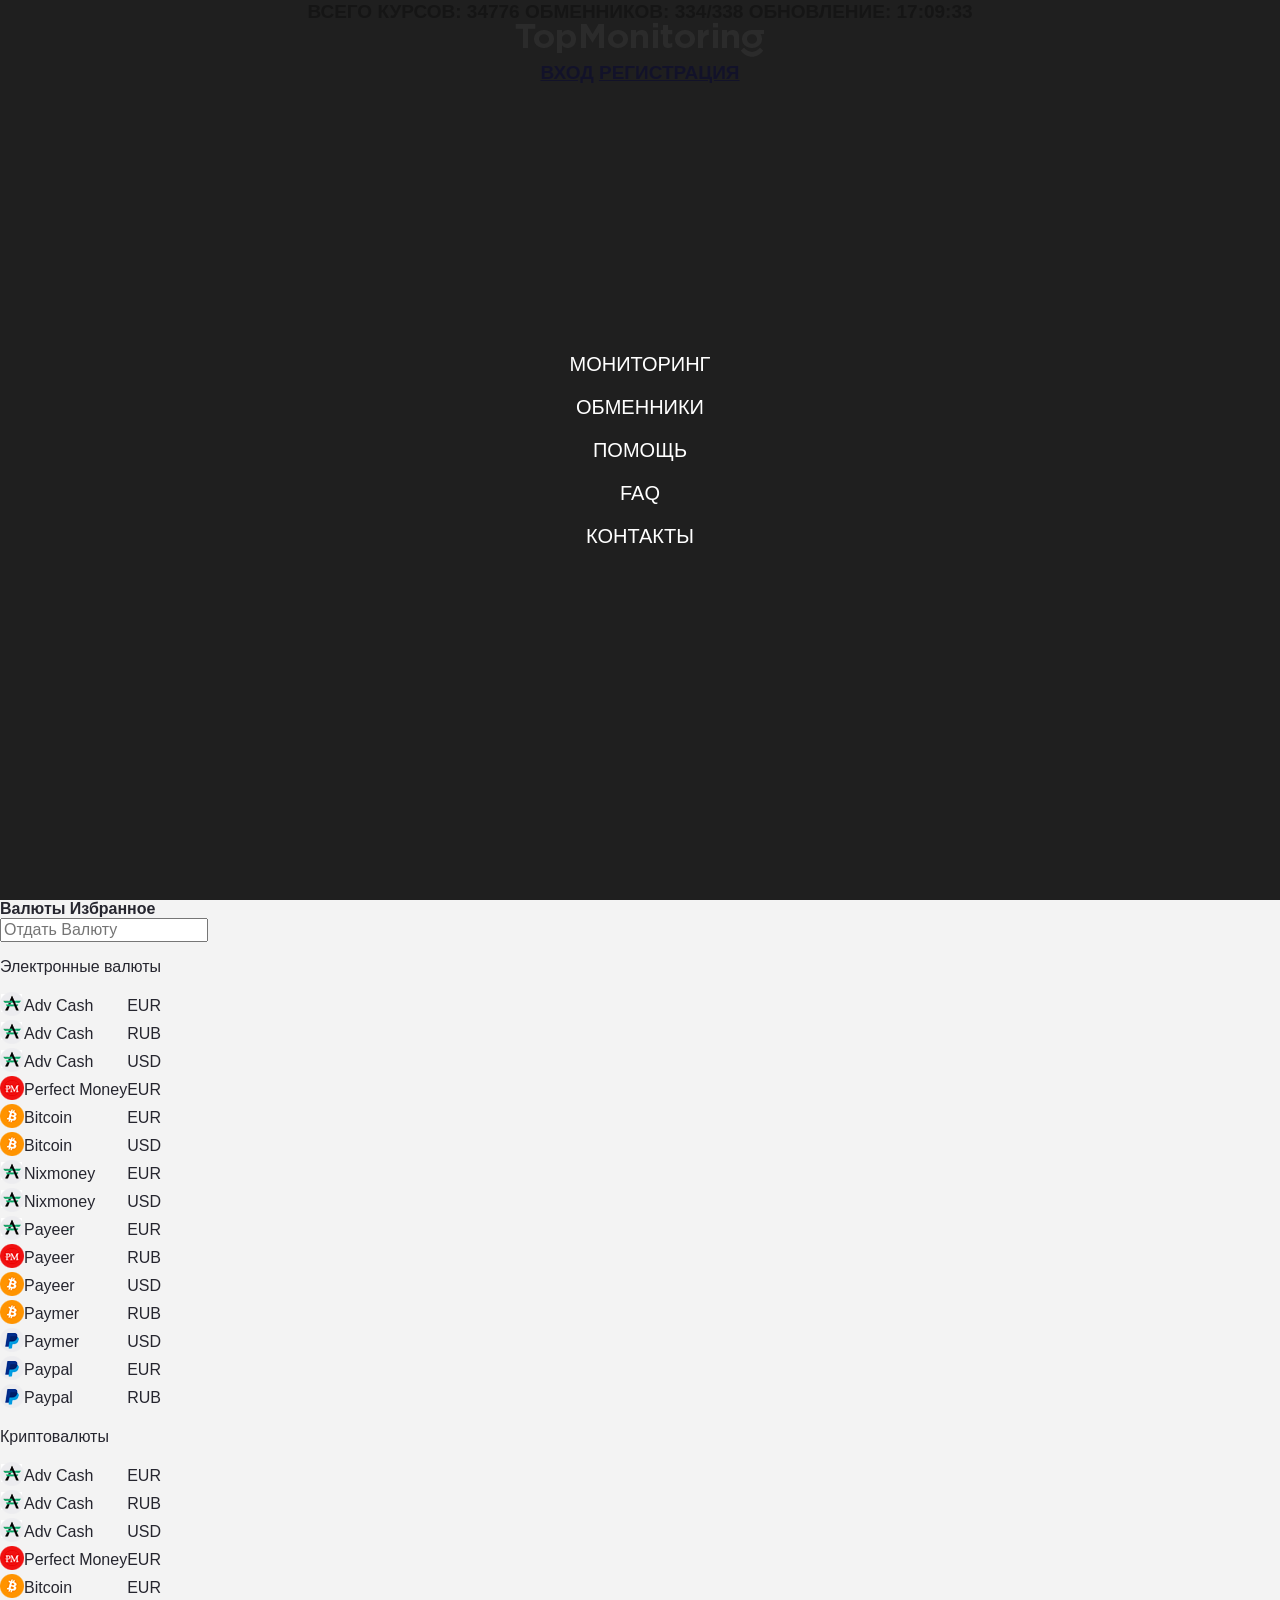
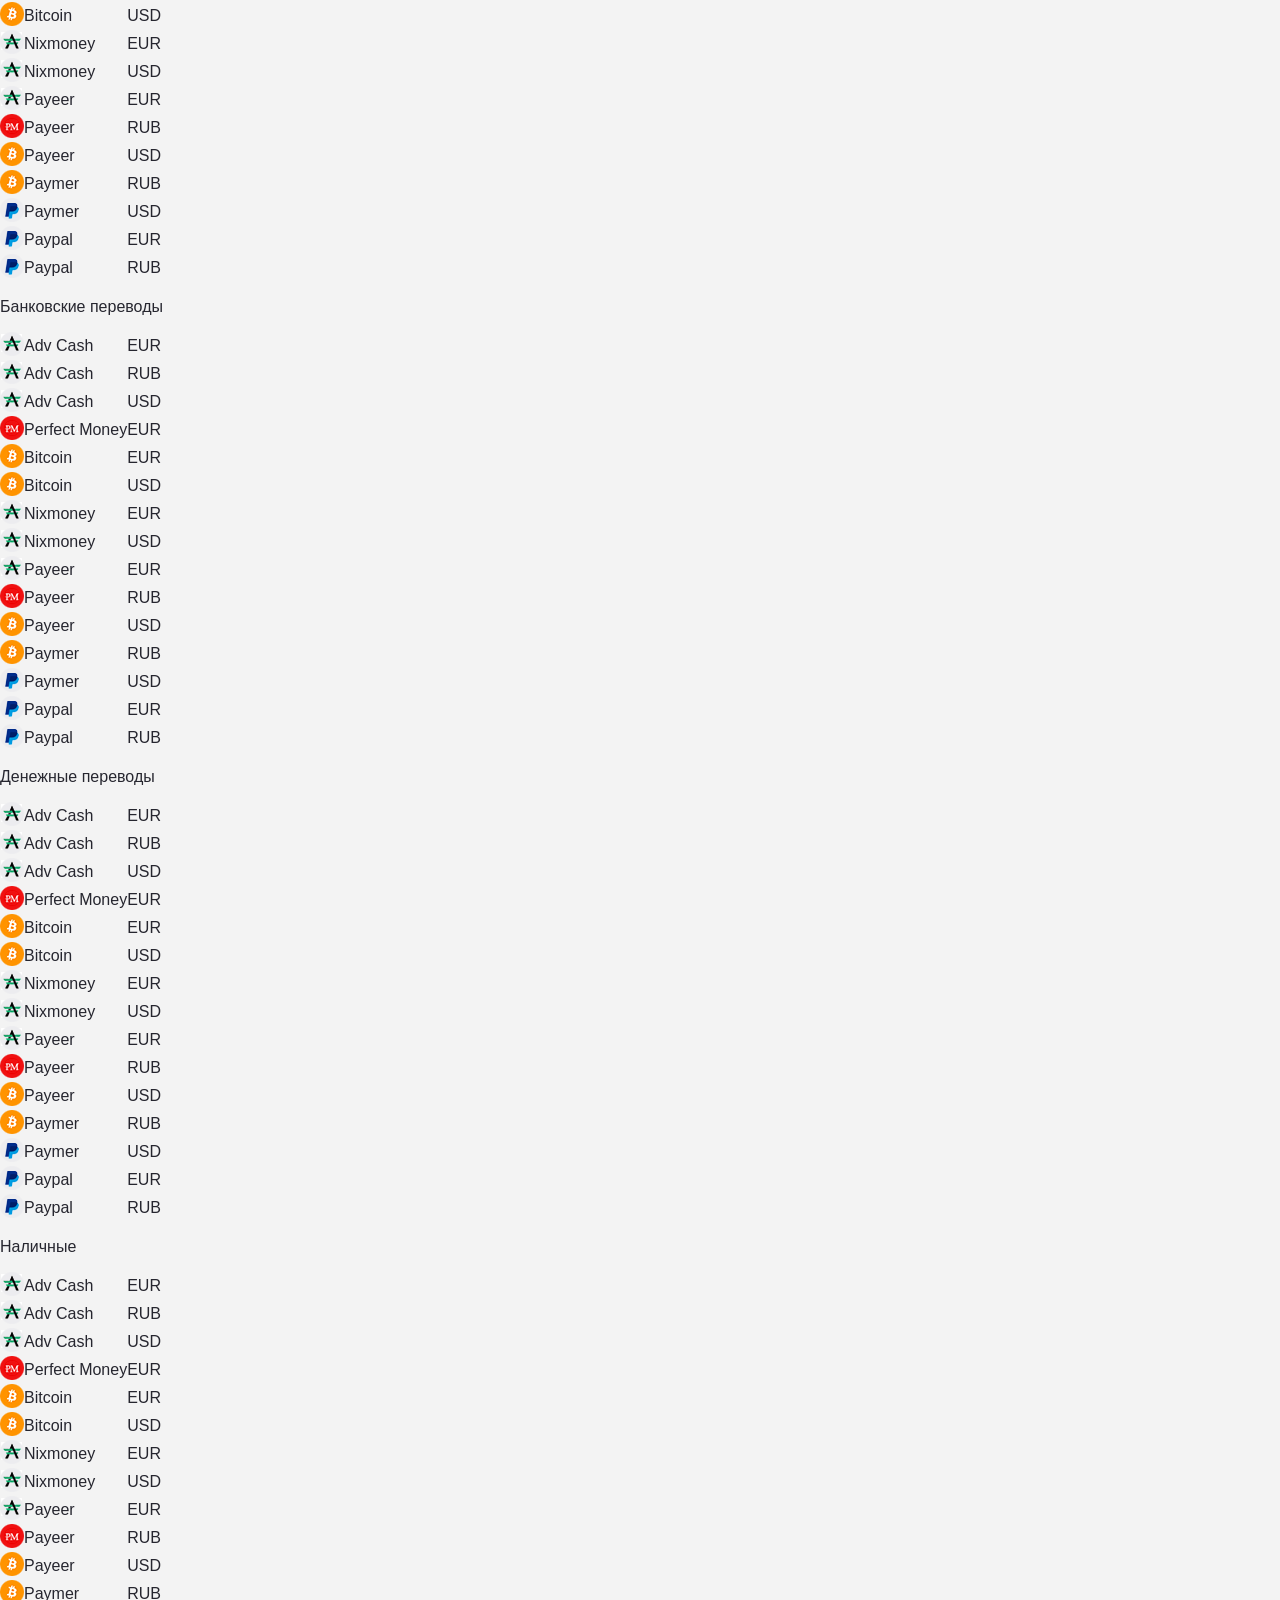
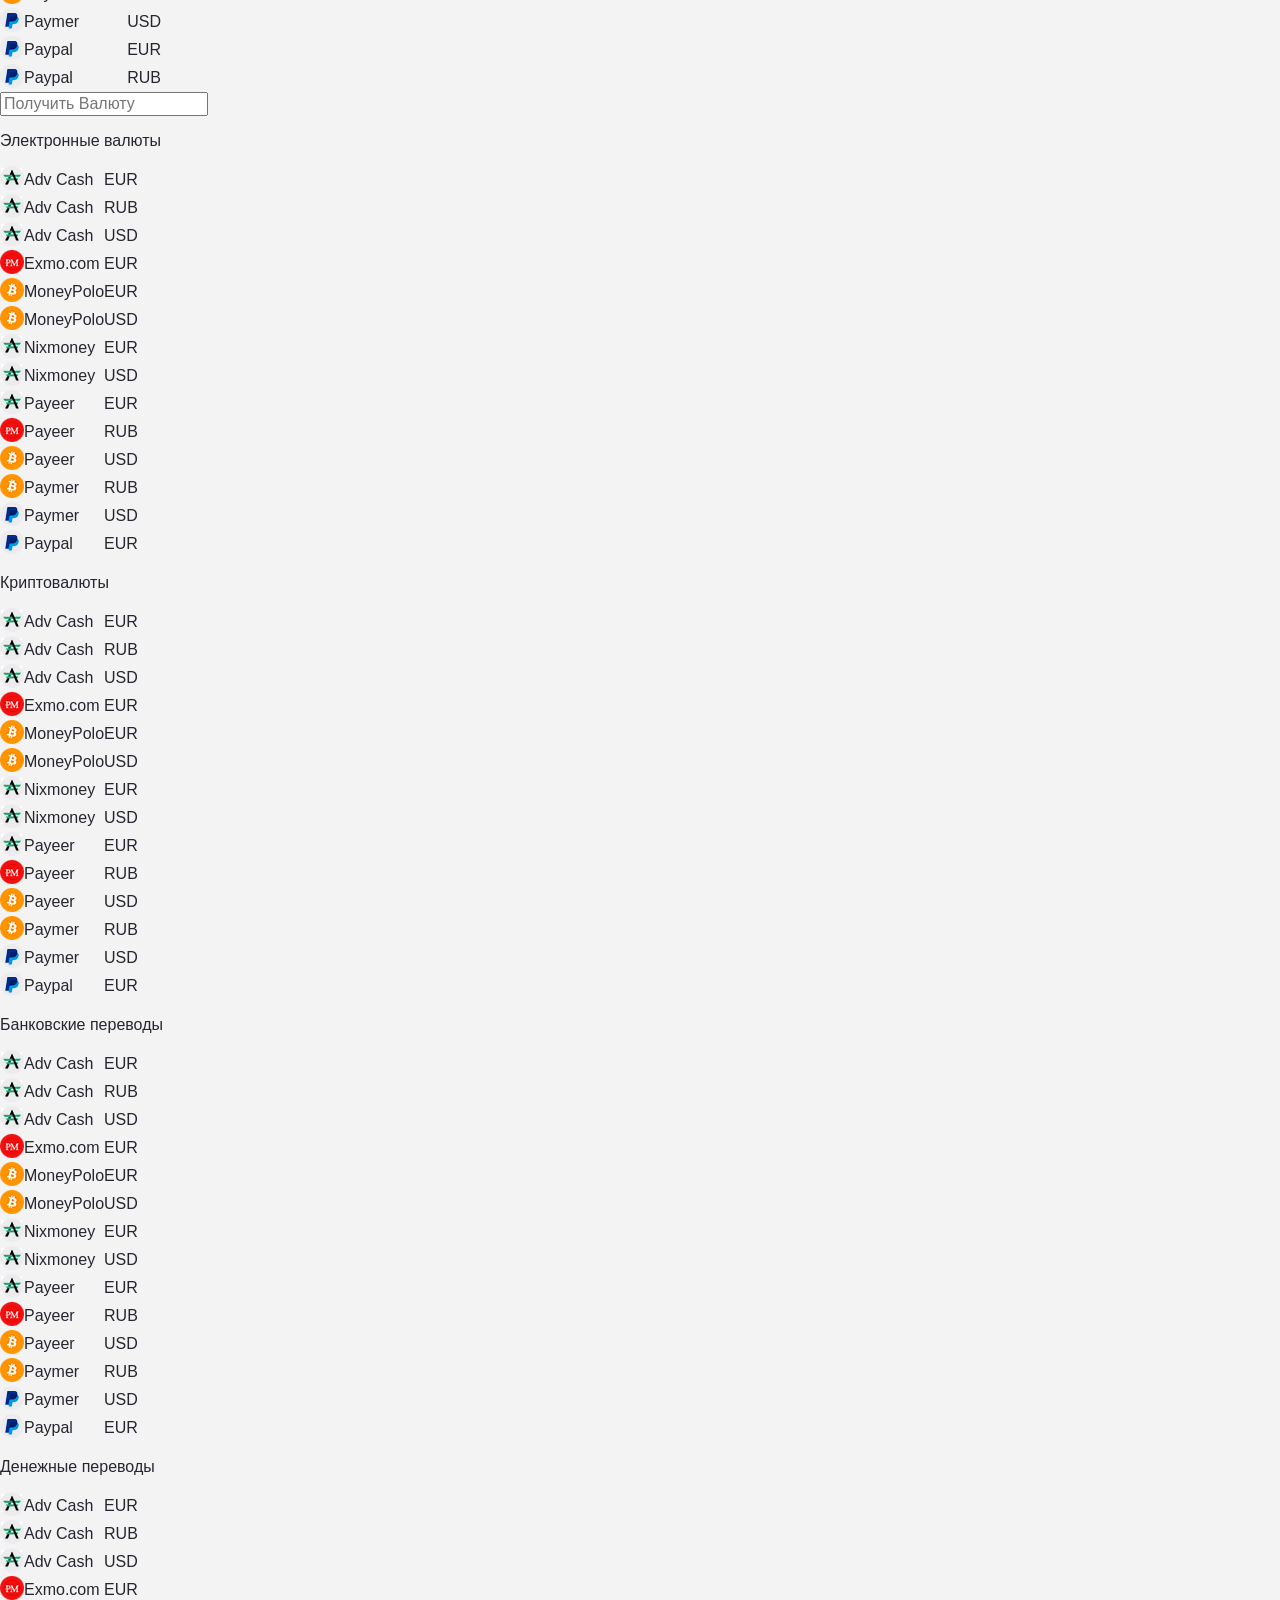
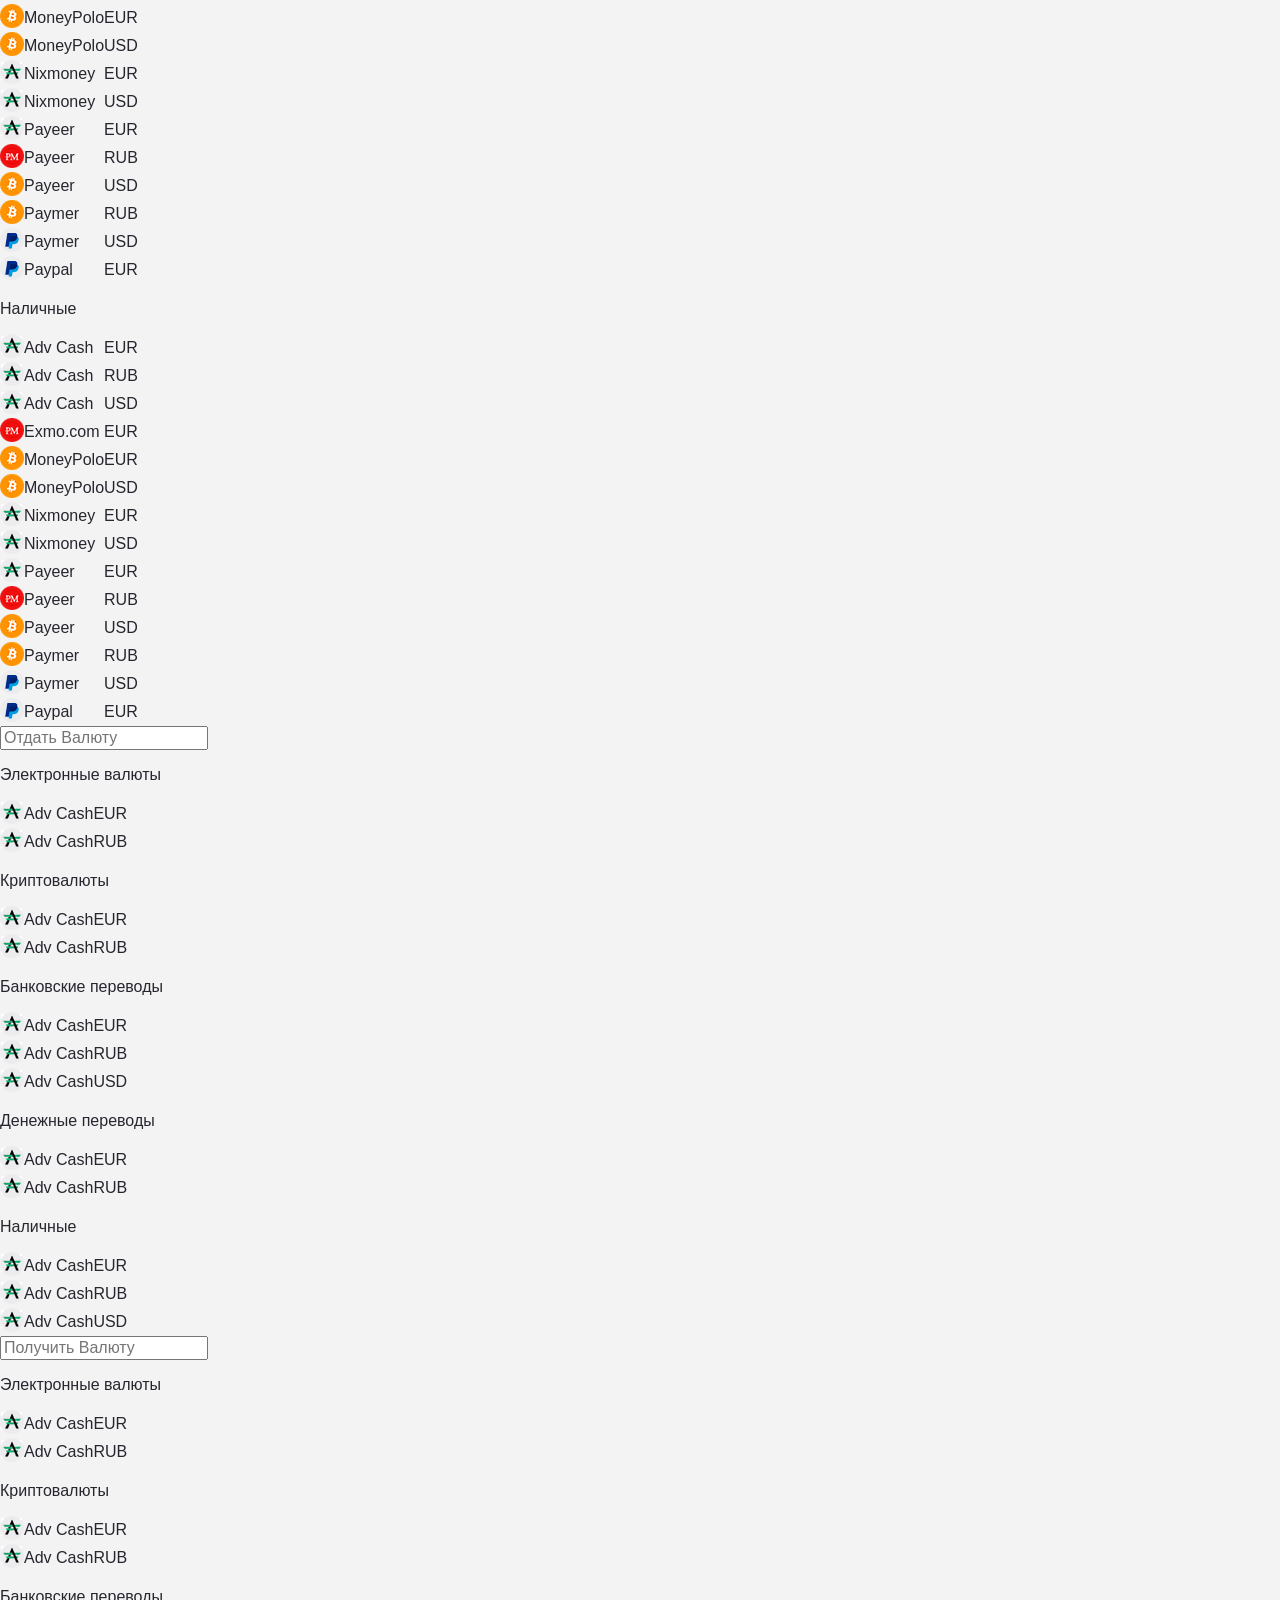
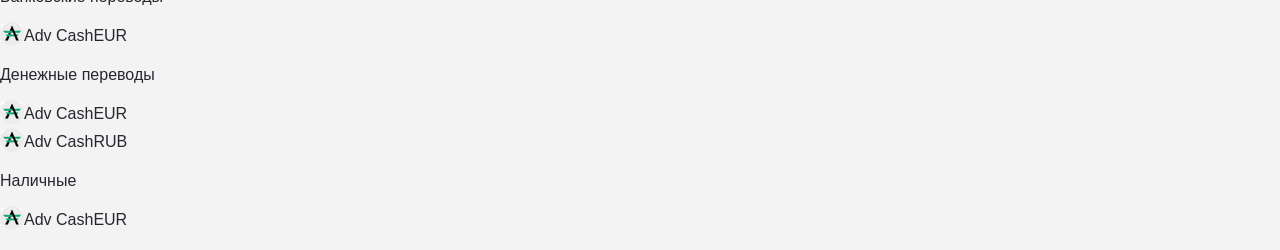
==== index.html @ dafb0ee6 "Новый проект" ====
<!DOCTYPE html>
<html lang="ru">
<head>
	<meta charset="UTF-8">
	<!-- <meta name="viewport" content="width=device-width, initial-scale=1.0"> -->
	<title>Топ Мониторинг 2018</title>
	<link href="css/normalize.css" rel="stylesheet" type="text/css">
	<link href="fonts/fonts.css" rel="stylesheet" type="text/css">
	<link href="css/style.css" rel="stylesheet" type="text/css">
</head>
<body>
	<header class="page-header">
		<div class="page-header__wrapper container">
			<div class="page-header__info">
				<span>Всего курсов: 34776</span>
				<span>Обменников: 334/338</span>
				<span>Обновление: 17:09:33</span>
			</div>
			<div class="page-header__logo">
				<img src="img/logo.png" alt="Логотип"  width="249" height="34">
			</div>
			<nav class="main-nav">
				<ul class="main-nav__list">
					<li><a class="main-nav__item main-nav__item--active" href="#">Мониторинг</a></li>
					<li><a class="main-nav__item" href="#">Обменники</a></li>
					<li><a class="main-nav__item" href="#">Помощь</a></li>
					<li><a class="main-nav__item" href="#">FAQ</a></li>
					<li><a class="main-nav__item" href="#">Контакты</a></li>
				</ul>
			</nav> 
			<div class="user-block">
				<a class="user-block__login" href="#">Вход</a>
				<a class="user-block__sign" href="#">Регистрация</a>
			</div>
		</div> 
	</header>
		<main class="container">

			<section class="sidebar">
				<b class="sidebar__tab-btn sidebar__tab-btn--1">Валюты</b> <!-- sidebar__tab-btn--active -->
				<b class="sidebar__tab-btn sidebar__tab-btn--2">Избранное</b>

				<div class="sidebar__tab  sidebar__tab--1"><!--  sidebar__tab--show -->

					<div class="sidebar__info-column sidebar__info-column--left">
						<input id="c-in" type="text" placeholder="Отдать Валюту">

						<div>
							<p class="sidebar__list-check sidebar__list-check--first">Электронные валюты</p>
							<table class="sidebar__list">
								<tr class="sidebar__list-item">
									<td><img src="img/logo/a.png" alt="Иконка"></td>
									<td>Adv Cash</td>
									<td>EUR</td>
								</tr>
								<tr class="sidebar__list-item">
									<td><img src="img/logo/a.png" alt="Иконка"></td>
									<td>Adv Cash</td>
									<td>RUB</td>
								</tr>
								<tr class="sidebar__list-item">
									<td><img src="img/logo/a.png" alt="Иконка"></td>
									<td>Adv Cash</td>
									<td>USD</td>
								</tr>
								<tr class="sidebar__list-item">
									<td><img src="img/logo/pm.png" alt="Иконка"></td>
									<td>Perfect Money</td>
									<td>EUR</td>
								</tr>
								<tr class="sidebar__list-item">
									<td><img src="img/logo/b.png" alt="Иконка"></td>
									<td>Bitcoin</td>
									<td>EUR</td>
								</tr>
								<tr class="sidebar__list-item">
									<td><img src="img/logo/b.png" alt="Иконка"></td>
									<td>Bitcoin</td>
									<td>USD</td>
								</tr>
								<tr class="sidebar__list-item">
									<td><img src="img/logo/a.png" alt="Иконка"></td>
									<td>Nixmoney</td>
									<td>EUR</td>
								</tr>
								<tr class="sidebar__list-item">
									<td><img src="img/logo/a.png" alt="Иконка"></td>
									<td>Nixmoney</td>
									<td>USD</td>
								</tr>
								<tr class="sidebar__list-item">
									<td><img src="img/logo/a.png" alt="Иконка"></td>
									<td>Payeer</td>
									<td>EUR</td>
								</tr>
								<tr class="sidebar__list-item">
									<td><img src="img/logo/pm.png" alt="Иконка"></td>
									<td>Payeer</td>
									<td>RUB</td>
								</tr>
								<tr class="sidebar__list-item">
									<td><img src="img/logo/b.png" alt="Иконка"></td>
									<td>Payeer</td>
									<td>USD</td>
								</tr>
								<tr class="sidebar__list-item">
									<td><img src="img/logo/b.png" alt="Иконка"></td>
									<td>Paymer</td>
									<td>RUB</td>
								</tr>
								<tr class="sidebar__list-item">
									<td><img src="img/logo/p.png" alt="Иконка"></td>
									<td>Paymer</td>
									<td>USD</td>
								</tr>
								<tr class="sidebar__list-item">
									<td><img src="img/logo/p.png" alt="Иконка"></td>
									<td>Paypal</td>
									<td>EUR</td>
								</tr>
								<tr class="sidebar__list-item">
									<td><img src="img/logo/p.png" alt="Иконка"></td>
									<td>Paypal</td>
									<td>RUB</td>
								</tr>			
							</table>
						</div>
						<div>
							<p class="sidebar__list-check">Криптовалюты</p>
							<table class="sidebar__list">
								<tr class="sidebar__list-item">
									<td><img src="img/logo/a.png" alt="Иконка"></td>
									<td>Adv Cash</td>
									<td>EUR</td>
								</tr>
								<tr class="sidebar__list-item">
									<td><img src="img/logo/a.png" alt="Иконка"></td>
									<td>Adv Cash</td>
									<td>RUB</td>
								</tr>
								<tr class="sidebar__list-item">
									<td><img src="img/logo/a.png" alt="Иконка"></td>
									<td>Adv Cash</td>
									<td>USD</td>
								</tr>
								<tr class="sidebar__list-item">
									<td><img src="img/logo/pm.png" alt="Иконка"></td>
									<td>Perfect Money</td>
									<td>EUR</td>
								</tr>
								<tr class="sidebar__list-item">
									<td><img src="img/logo/b.png" alt="Иконка"></td>
									<td>Bitcoin</td>
									<td>EUR</td>
								</tr>
								<tr class="sidebar__list-item">
									<td><img src="img/logo/b.png" alt="Иконка"></td>
									<td>Bitcoin</td>
									<td>USD</td>
								</tr>
								<tr class="sidebar__list-item">
									<td><img src="img/logo/a.png" alt="Иконка"></td>
									<td>Nixmoney</td>
									<td>EUR</td>
								</tr>
								<tr class="sidebar__list-item">
									<td><img src="img/logo/a.png" alt="Иконка"></td>
									<td>Nixmoney</td>
									<td>USD</td>
								</tr>
								<tr class="sidebar__list-item">
									<td><img src="img/logo/a.png" alt="Иконка"></td>
									<td>Payeer</td>
									<td>EUR</td>
								</tr>
								<tr class="sidebar__list-item">
									<td><img src="img/logo/pm.png" alt="Иконка"></td>
									<td>Payeer</td>
									<td>RUB</td>
								</tr>
								<tr class="sidebar__list-item">
									<td><img src="img/logo/b.png" alt="Иконка"></td>
									<td>Payeer</td>
									<td>USD</td>
								</tr>
								<tr class="sidebar__list-item">
									<td><img src="img/logo/b.png" alt="Иконка"></td>
									<td>Paymer</td>
									<td>RUB</td>
								</tr>
								<tr class="sidebar__list-item">
									<td><img src="img/logo/p.png" alt="Иконка"></td>
									<td>Paymer</td>
									<td>USD</td>
								</tr>
								<tr class="sidebar__list-item">
									<td><img src="img/logo/p.png" alt="Иконка"></td>
									<td>Paypal</td>
									<td>EUR</td>
								</tr>
								<tr class="sidebar__list-item">
									<td><img src="img/logo/p.png" alt="Иконка"></td>
									<td>Paypal</td>
									<td>RUB</td>
								</tr>			
							</table>
						</div>
						<div>
							<p class="sidebar__list-check">Банковские переводы</p>
							<table class="sidebar__list">
								<tr class="sidebar__list-item">
									<td><img src="img/logo/a.png" alt="Иконка"></td>
									<td>Adv Cash</td>
									<td>EUR</td>
								</tr>
								<tr class="sidebar__list-item">
									<td><img src="img/logo/a.png" alt="Иконка"></td>
									<td>Adv Cash</td>
									<td>RUB</td>
								</tr>
								<tr class="sidebar__list-item">
									<td><img src="img/logo/a.png" alt="Иконка"></td>
									<td>Adv Cash</td>
									<td>USD</td>
								</tr>
								<tr class="sidebar__list-item">
									<td><img src="img/logo/pm.png" alt="Иконка"></td>
									<td>Perfect Money</td>
									<td>EUR</td>
								</tr>
								<tr class="sidebar__list-item">
									<td><img src="img/logo/b.png" alt="Иконка"></td>
									<td>Bitcoin</td>
									<td>EUR</td>
								</tr>
								<tr class="sidebar__list-item">
									<td><img src="img/logo/b.png" alt="Иконка"></td>
									<td>Bitcoin</td>
									<td>USD</td>
								</tr>
								<tr class="sidebar__list-item">
									<td><img src="img/logo/a.png" alt="Иконка"></td>
									<td>Nixmoney</td>
									<td>EUR</td>
								</tr>
								<tr class="sidebar__list-item">
									<td><img src="img/logo/a.png" alt="Иконка"></td>
									<td>Nixmoney</td>
									<td>USD</td>
								</tr>
								<tr class="sidebar__list-item">
									<td><img src="img/logo/a.png" alt="Иконка"></td>
									<td>Payeer</td>
									<td>EUR</td>
								</tr>
								<tr class="sidebar__list-item">
									<td><img src="img/logo/pm.png" alt="Иконка"></td>
									<td>Payeer</td>
									<td>RUB</td>
								</tr>
								<tr class="sidebar__list-item">
									<td><img src="img/logo/b.png" alt="Иконка"></td>
									<td>Payeer</td>
									<td>USD</td>
								</tr>
								<tr class="sidebar__list-item">
									<td><img src="img/logo/b.png" alt="Иконка"></td>
									<td>Paymer</td>
									<td>RUB</td>
								</tr>
								<tr class="sidebar__list-item">
									<td><img src="img/logo/p.png" alt="Иконка"></td>
									<td>Paymer</td>
									<td>USD</td>
								</tr>
								<tr class="sidebar__list-item">
									<td><img src="img/logo/p.png" alt="Иконка"></td>
									<td>Paypal</td>
									<td>EUR</td>
								</tr>
								<tr class="sidebar__list-item">
									<td><img src="img/logo/p.png" alt="Иконка"></td>
									<td>Paypal</td>
									<td>RUB</td>
								</tr>			
							</table>
						</div>
						<div>
							<p class="sidebar__list-check">Денежные переводы</p>
							<table class="sidebar__list">
								<tr class="sidebar__list-item">
									<td><img src="img/logo/a.png" alt="Иконка"></td>
									<td>Adv Cash</td>
									<td>EUR</td>
								</tr>
								<tr class="sidebar__list-item">
									<td><img src="img/logo/a.png" alt="Иконка"></td>
									<td>Adv Cash</td>
									<td>RUB</td>
								</tr>
								<tr class="sidebar__list-item">
									<td><img src="img/logo/a.png" alt="Иконка"></td>
									<td>Adv Cash</td>
									<td>USD</td>
								</tr>
								<tr class="sidebar__list-item">
									<td><img src="img/logo/pm.png" alt="Иконка"></td>
									<td>Perfect Money</td>
									<td>EUR</td>
								</tr>
								<tr class="sidebar__list-item">
									<td><img src="img/logo/b.png" alt="Иконка"></td>
									<td>Bitcoin</td>
									<td>EUR</td>
								</tr>
								<tr class="sidebar__list-item">
									<td><img src="img/logo/b.png" alt="Иконка"></td>
									<td>Bitcoin</td>
									<td>USD</td>
								</tr>
								<tr class="sidebar__list-item">
									<td><img src="img/logo/a.png" alt="Иконка"></td>
									<td>Nixmoney</td>
									<td>EUR</td>
								</tr>
								<tr class="sidebar__list-item">
									<td><img src="img/logo/a.png" alt="Иконка"></td>
									<td>Nixmoney</td>
									<td>USD</td>
								</tr>
								<tr class="sidebar__list-item">
									<td><img src="img/logo/a.png" alt="Иконка"></td>
									<td>Payeer</td>
									<td>EUR</td>
								</tr>
								<tr class="sidebar__list-item">
									<td><img src="img/logo/pm.png" alt="Иконка"></td>
									<td>Payeer</td>
									<td>RUB</td>
								</tr>
								<tr class="sidebar__list-item">
									<td><img src="img/logo/b.png" alt="Иконка"></td>
									<td>Payeer</td>
									<td>USD</td>
								</tr>
								<tr class="sidebar__list-item">
									<td><img src="img/logo/b.png" alt="Иконка"></td>
									<td>Paymer</td>
									<td>RUB</td>
								</tr>
								<tr class="sidebar__list-item">
									<td><img src="img/logo/p.png" alt="Иконка"></td>
									<td>Paymer</td>
									<td>USD</td>
								</tr>
								<tr class="sidebar__list-item">
									<td><img src="img/logo/p.png" alt="Иконка"></td>
									<td>Paypal</td>
									<td>EUR</td>
								</tr>
								<tr class="sidebar__list-item">
									<td><img src="img/logo/p.png" alt="Иконка"></td>
									<td>Paypal</td>
									<td>RUB</td>
								</tr>			
							</table>
						</div>
						<div>
							<p class="sidebar__list-check">Наличные</p>
							<table class="sidebar__list">
								<tr class="sidebar__list-item">
									<td><img src="img/logo/a.png" alt="Иконка"></td>
									<td>Adv Cash</td>
									<td>EUR</td>
								</tr>
								<tr class="sidebar__list-item">
									<td><img src="img/logo/a.png" alt="Иконка"></td>
									<td>Adv Cash</td>
									<td>RUB</td>
								</tr>
								<tr class="sidebar__list-item">
									<td><img src="img/logo/a.png" alt="Иконка"></td>
									<td>Adv Cash</td>
									<td>USD</td>
								</tr>
								<tr class="sidebar__list-item">
									<td><img src="img/logo/pm.png" alt="Иконка"></td>
									<td>Perfect Money</td>
									<td>EUR</td>
								</tr>
								<tr class="sidebar__list-item">
									<td><img src="img/logo/b.png" alt="Иконка"></td>
									<td>Bitcoin</td>
									<td>EUR</td>
								</tr>
								<tr class="sidebar__list-item">
									<td><img src="img/logo/b.png" alt="Иконка"></td>
									<td>Bitcoin</td>
									<td>USD</td>
								</tr>
								<tr class="sidebar__list-item">
									<td><img src="img/logo/a.png" alt="Иконка"></td>
									<td>Nixmoney</td>
									<td>EUR</td>
								</tr>
								<tr class="sidebar__list-item">
									<td><img src="img/logo/a.png" alt="Иконка"></td>
									<td>Nixmoney</td>
									<td>USD</td>
								</tr>
								<tr class="sidebar__list-item">
									<td><img src="img/logo/a.png" alt="Иконка"></td>
									<td>Payeer</td>
									<td>EUR</td>
								</tr>
								<tr class="sidebar__list-item">
									<td><img src="img/logo/pm.png" alt="Иконка"></td>
									<td>Payeer</td>
									<td>RUB</td>
								</tr>
								<tr class="sidebar__list-item">
									<td><img src="img/logo/b.png" alt="Иконка"></td>
									<td>Payeer</td>
									<td>USD</td>
								</tr>
								<tr class="sidebar__list-item">
									<td><img src="img/logo/b.png" alt="Иконка"></td>
									<td>Paymer</td>
									<td>RUB</td>
								</tr>
								<tr class="sidebar__list-item">
									<td><img src="img/logo/p.png" alt="Иконка"></td>
									<td>Paymer</td>
									<td>USD</td>
								</tr>
								<tr class="sidebar__list-item">
									<td><img src="img/logo/p.png" alt="Иконка"></td>
									<td>Paypal</td>
									<td>EUR</td>
								</tr>
								<tr class="sidebar__list-item">
									<td><img src="img/logo/p.png" alt="Иконка"></td>
									<td>Paypal</td>
									<td>RUB</td>
								</tr>			
							</table>
						</div>
						
					</div>


					<div class="sidebar__info-column sidebar__info-column--right">
						<input id="c-out" type="text" placeholder="Получить Валюту">

						<div>
							<p class="sidebar__list-check sidebar__list-check--first">Электронные валюты</p>
							<table class="sidebar__list">
									<tr class="sidebar__list-item">
										<td><img src="img/logo/a.png" alt="Иконка"></td>
										<td>Adv Cash</td>
										<td>EUR</td>
									</tr>
									<tr class="sidebar__list-item">
										<td><img src="img/logo/a.png" alt="Иконка"></td>
										<td>Adv Cash</td>
										<td>RUB</td>
									</tr>
									<tr class="sidebar__list-item">
										<td><img src="img/logo/a.png" alt="Иконка"></td>
										<td>Adv Cash</td>
										<td>USD</td>
									</tr>
									<tr class="sidebar__list-item">
										<td><img src="img/logo/pm.png" alt="Иконка"></td>
										<td>Exmo.com</td>
										<td>EUR</td>
									</tr>
									<tr class="sidebar__list-item">
										<td><img src="img/logo/b.png" alt="Иконка"></td>
										<td>MoneyPolo</td>
										<td>EUR</td>
									</tr>
									<tr class="sidebar__list-item">
										<td><img src="img/logo/b.png" alt="Иконка"></td>
										<td>MoneyPolo</td>
										<td>USD</td>
									</tr>
									<tr class="sidebar__list-item">
										<td><img src="img/logo/a.png" alt="Иконка"></td>
										<td>Nixmoney</td>
										<td>EUR</td>
									</tr>
									<tr class="sidebar__list-item">
										<td><img src="img/logo/a.png" alt="Иконка"></td>
										<td>Nixmoney</td>
										<td>USD</td>
									</tr>
									<tr class="sidebar__list-item">
										<td><img src="img/logo/a.png" alt="Иконка"></td>
										<td>Payeer</td>
										<td>EUR</td>
									</tr>
									<tr class="sidebar__list-item">
										<td><img src="img/logo/pm.png" alt="Иконка"></td>
										<td>Payeer</td>
										<td>RUB</td>
									</tr>
									<tr class="sidebar__list-item">
										<td><img src="img/logo/b.png" alt="Иконка"></td>
										<td>Payeer</td>
										<td>USD</td>
									</tr>
									<tr class="sidebar__list-item">
										<td><img src="img/logo/b.png" alt="Иконка"></td>
										<td>Paymer</td>
										<td>RUB</td>
									</tr>
									<tr class="sidebar__list-item">
										<td><img src="img/logo/p.png" alt="Иконка"></td>
										<td>Paymer</td>
										<td>USD</td>
									</tr>
									<tr class="sidebar__list-item">
										<td><img src="img/logo/p.png" alt="Иконка"></td>
										<td>Paypal</td>
										<td>EUR</td>
									</tr>
							</table>
						</div>
						<div>
							<p class="sidebar__list-check">Криптовалюты</p>
							<table class="sidebar__list">
									<tr class="sidebar__list-item">
										<td><img src="img/logo/a.png" alt="Иконка"></td>
										<td>Adv Cash</td>
										<td>EUR</td>
									</tr>
									<tr class="sidebar__list-item">
										<td><img src="img/logo/a.png" alt="Иконка"></td>
										<td>Adv Cash</td>
										<td>RUB</td>
									</tr>
									<tr class="sidebar__list-item">
										<td><img src="img/logo/a.png" alt="Иконка"></td>
										<td>Adv Cash</td>
										<td>USD</td>
									</tr>
									<tr class="sidebar__list-item">
										<td><img src="img/logo/pm.png" alt="Иконка"></td>
										<td>Exmo.com</td>
										<td>EUR</td>
									</tr>
									<tr class="sidebar__list-item">
										<td><img src="img/logo/b.png" alt="Иконка"></td>
										<td>MoneyPolo</td>
										<td>EUR</td>
									</tr>
									<tr class="sidebar__list-item">
										<td><img src="img/logo/b.png" alt="Иконка"></td>
										<td>MoneyPolo</td>
										<td>USD</td>
									</tr>
									<tr class="sidebar__list-item">
										<td><img src="img/logo/a.png" alt="Иконка"></td>
										<td>Nixmoney</td>
										<td>EUR</td>
									</tr>
									<tr class="sidebar__list-item">
										<td><img src="img/logo/a.png" alt="Иконка"></td>
										<td>Nixmoney</td>
										<td>USD</td>
									</tr>
									<tr class="sidebar__list-item">
										<td><img src="img/logo/a.png" alt="Иконка"></td>
										<td>Payeer</td>
										<td>EUR</td>
									</tr>
									<tr class="sidebar__list-item">
										<td><img src="img/logo/pm.png" alt="Иконка"></td>
										<td>Payeer</td>
										<td>RUB</td>
									</tr>
									<tr class="sidebar__list-item">
										<td><img src="img/logo/b.png" alt="Иконка"></td>
										<td>Payeer</td>
										<td>USD</td>
									</tr>
									<tr class="sidebar__list-item">
										<td><img src="img/logo/b.png" alt="Иконка"></td>
										<td>Paymer</td>
										<td>RUB</td>
									</tr>
									<tr class="sidebar__list-item">
										<td><img src="img/logo/p.png" alt="Иконка"></td>
										<td>Paymer</td>
										<td>USD</td>
									</tr>
									<tr class="sidebar__list-item">
										<td><img src="img/logo/p.png" alt="Иконка"></td>
										<td>Paypal</td>
										<td>EUR</td>
									</tr>
							</table>
						</div>
						<div>
							<p class="sidebar__list-check">Банковские переводы</p>
							<table class="sidebar__list">
									<tr class="sidebar__list-item">
										<td><img src="img/logo/a.png" alt="Иконка"></td>
										<td>Adv Cash</td>
										<td>EUR</td>
									</tr>
									<tr class="sidebar__list-item">
										<td><img src="img/logo/a.png" alt="Иконка"></td>
										<td>Adv Cash</td>
										<td>RUB</td>
									</tr>
									<tr class="sidebar__list-item">
										<td><img src="img/logo/a.png" alt="Иконка"></td>
										<td>Adv Cash</td>
										<td>USD</td>
									</tr>
									<tr class="sidebar__list-item">
										<td><img src="img/logo/pm.png" alt="Иконка"></td>
										<td>Exmo.com</td>
										<td>EUR</td>
									</tr>
									<tr class="sidebar__list-item">
										<td><img src="img/logo/b.png" alt="Иконка"></td>
										<td>MoneyPolo</td>
										<td>EUR</td>
									</tr>
									<tr class="sidebar__list-item">
										<td><img src="img/logo/b.png" alt="Иконка"></td>
										<td>MoneyPolo</td>
										<td>USD</td>
									</tr>
									<tr class="sidebar__list-item">
										<td><img src="img/logo/a.png" alt="Иконка"></td>
										<td>Nixmoney</td>
										<td>EUR</td>
									</tr>
									<tr class="sidebar__list-item">
										<td><img src="img/logo/a.png" alt="Иконка"></td>
										<td>Nixmoney</td>
										<td>USD</td>
									</tr>
									<tr class="sidebar__list-item">
										<td><img src="img/logo/a.png" alt="Иконка"></td>
										<td>Payeer</td>
										<td>EUR</td>
									</tr>
									<tr class="sidebar__list-item">
										<td><img src="img/logo/pm.png" alt="Иконка"></td>
										<td>Payeer</td>
										<td>RUB</td>
									</tr>
									<tr class="sidebar__list-item">
										<td><img src="img/logo/b.png" alt="Иконка"></td>
										<td>Payeer</td>
										<td>USD</td>
									</tr>
									<tr class="sidebar__list-item">
										<td><img src="img/logo/b.png" alt="Иконка"></td>
										<td>Paymer</td>
										<td>RUB</td>
									</tr>
									<tr class="sidebar__list-item">
										<td><img src="img/logo/p.png" alt="Иконка"></td>
										<td>Paymer</td>
										<td>USD</td>
									</tr>
									<tr class="sidebar__list-item">
										<td><img src="img/logo/p.png" alt="Иконка"></td>
										<td>Paypal</td>
										<td>EUR</td>
									</tr>
							</table>
						</div>
						<div>
							<p class="sidebar__list-check">Денежные переводы</p>
							<table class="sidebar__list">
									<tr class="sidebar__list-item">
										<td><img src="img/logo/a.png" alt="Иконка"></td>
										<td>Adv Cash</td>
										<td>EUR</td>
									</tr>
									<tr class="sidebar__list-item">
										<td><img src="img/logo/a.png" alt="Иконка"></td>
										<td>Adv Cash</td>
										<td>RUB</td>
									</tr>
									<tr class="sidebar__list-item">
										<td><img src="img/logo/a.png" alt="Иконка"></td>
										<td>Adv Cash</td>
										<td>USD</td>
									</tr>
									<tr class="sidebar__list-item">
										<td><img src="img/logo/pm.png" alt="Иконка"></td>
										<td>Exmo.com</td>
										<td>EUR</td>
									</tr>
									<tr class="sidebar__list-item">
										<td><img src="img/logo/b.png" alt="Иконка"></td>
										<td>MoneyPolo</td>
										<td>EUR</td>
									</tr>
									<tr class="sidebar__list-item">
										<td><img src="img/logo/b.png" alt="Иконка"></td>
										<td>MoneyPolo</td>
										<td>USD</td>
									</tr>
									<tr class="sidebar__list-item">
										<td><img src="img/logo/a.png" alt="Иконка"></td>
										<td>Nixmoney</td>
										<td>EUR</td>
									</tr>
									<tr class="sidebar__list-item">
										<td><img src="img/logo/a.png" alt="Иконка"></td>
										<td>Nixmoney</td>
										<td>USD</td>
									</tr>
									<tr class="sidebar__list-item">
										<td><img src="img/logo/a.png" alt="Иконка"></td>
										<td>Payeer</td>
										<td>EUR</td>
									</tr>
									<tr class="sidebar__list-item">
										<td><img src="img/logo/pm.png" alt="Иконка"></td>
										<td>Payeer</td>
										<td>RUB</td>
									</tr>
									<tr class="sidebar__list-item">
										<td><img src="img/logo/b.png" alt="Иконка"></td>
										<td>Payeer</td>
										<td>USD</td>
									</tr>
									<tr class="sidebar__list-item">
										<td><img src="img/logo/b.png" alt="Иконка"></td>
										<td>Paymer</td>
										<td>RUB</td>
									</tr>
									<tr class="sidebar__list-item">
										<td><img src="img/logo/p.png" alt="Иконка"></td>
										<td>Paymer</td>
										<td>USD</td>
									</tr>
									<tr class="sidebar__list-item">
										<td><img src="img/logo/p.png" alt="Иконка"></td>
										<td>Paypal</td>
										<td>EUR</td>
									</tr>
							</table>
						</div>
						<div>
							<p class="sidebar__list-check">Наличные</p>
							<table class="sidebar__list">
								<tr class="sidebar__list-item">
									<td><img src="img/logo/a.png" alt="Иконка"></td>
									<td>Adv Cash</td>
									<td>EUR</td>
								</tr>
								<tr class="sidebar__list-item">
									<td><img src="img/logo/a.png" alt="Иконка"></td>
									<td>Adv Cash</td>
									<td>RUB</td>
								</tr>
								<tr class="sidebar__list-item">
									<td><img src="img/logo/a.png" alt="Иконка"></td>
									<td>Adv Cash</td>
									<td>USD</td>
								</tr>
								<tr class="sidebar__list-item">
									<td><img src="img/logo/pm.png" alt="Иконка"></td>
									<td>Exmo.com</td>
									<td>EUR</td>
								</tr>
								<tr class="sidebar__list-item">
									<td><img src="img/logo/b.png" alt="Иконка"></td>
									<td>MoneyPolo</td>
									<td>EUR</td>
								</tr>
								<tr class="sidebar__list-item">
									<td><img src="img/logo/b.png" alt="Иконка"></td>
									<td>MoneyPolo</td>
									<td>USD</td>
								</tr>
								<tr class="sidebar__list-item">
									<td><img src="img/logo/a.png" alt="Иконка"></td>
									<td>Nixmoney</td>
									<td>EUR</td>
								</tr>
								<tr class="sidebar__list-item">
									<td><img src="img/logo/a.png" alt="Иконка"></td>
									<td>Nixmoney</td>
									<td>USD</td>
								</tr>
								<tr class="sidebar__list-item">
									<td><img src="img/logo/a.png" alt="Иконка"></td>
									<td>Payeer</td>
									<td>EUR</td>
								</tr>
								<tr class="sidebar__list-item">
									<td><img src="img/logo/pm.png" alt="Иконка"></td>
									<td>Payeer</td>
									<td>RUB</td>
								</tr>
								<tr class="sidebar__list-item">
									<td><img src="img/logo/b.png" alt="Иконка"></td>
									<td>Payeer</td>
									<td>USD</td>
								</tr>
								<tr class="sidebar__list-item">
									<td><img src="img/logo/b.png" alt="Иконка"></td>
									<td>Paymer</td>
									<td>RUB</td>
								</tr>
								<tr class="sidebar__list-item">
									<td><img src="img/logo/p.png" alt="Иконка"></td>
									<td>Paymer</td>
									<td>USD</td>
								</tr>
								<tr class="sidebar__list-item">
									<td><img src="img/logo/p.png" alt="Иконка"></td>
									<td>Paypal</td>
									<td>EUR</td>
								</tr>
							</table>
						</div>

					</div>

				</div>

				


				<div class="sidebar__tab sidebar__tab--2">

					<div class="sidebar__info-column sidebar__info-column--left">
						<input id="c-in" type="text" placeholder="Отдать Валюту">

						<div>
							<p class="sidebar__list-check sidebar__list-check--first">Электронные валюты</p>
							<table class="sidebar__list">
								<tr class="sidebar__list-item">
									<td><img src="img/logo/a.png" alt="Иконка"></td>
									<td>Adv Cash</td>
									<td>EUR</td>
								</tr>
								<tr class="sidebar__list-item">
									<td><img src="img/logo/a.png" alt="Иконка"></td>
									<td>Adv Cash</td>
									<td>RUB</td>
								</tr>
							</table>
						</div>
						<div>
							<p class="sidebar__list-check">Криптовалюты</p>
							<table class="sidebar__list">
								<tr class="sidebar__list-item">
									<td><img src="img/logo/a.png" alt="Иконка"></td>
									<td>Adv Cash</td>
									<td>EUR</td>
								</tr>
								<tr class="sidebar__list-item">
									<td><img src="img/logo/a.png" alt="Иконка"></td>
									<td>Adv Cash</td>
									<td>RUB</td>
								</tr>
							</table>
						</div>
						<div>
							<p class="sidebar__list-check">Банковские переводы</p>
							<table class="sidebar__list">
								<tr class="sidebar__list-item">
									<td><img src="img/logo/a.png" alt="Иконка"></td>
									<td>Adv Cash</td>
									<td>EUR</td>
								</tr>
								<tr class="sidebar__list-item">
									<td><img src="img/logo/a.png" alt="Иконка"></td>
									<td>Adv Cash</td>
									<td>RUB</td>
								</tr>
								<tr class="sidebar__list-item">
									<td><img src="img/logo/a.png" alt="Иконка"></td>
									<td>Adv Cash</td>
									<td>USD</td>
								</tr>
							</table>
						</div>
						<div>
							<p class="sidebar__list-check">Денежные переводы</p>
							<table class="sidebar__list">
								<tr class="sidebar__list-item">
									<td><img src="img/logo/a.png" alt="Иконка"></td>
									<td>Adv Cash</td>
									<td>EUR</td>
								</tr>
								<tr class="sidebar__list-item">
									<td><img src="img/logo/a.png" alt="Иконка"></td>
									<td>Adv Cash</td>
									<td>RUB</td>
								</tr>
							</table>
						</div>
						<div>
							<p class="sidebar__list-check">Наличные</p>
							<table class="sidebar__list">
								<tr class="sidebar__list-item">
									<td><img src="img/logo/a.png" alt="Иконка"></td>
									<td>Adv Cash</td>
									<td>EUR</td>
								</tr>
								<tr class="sidebar__list-item">
									<td><img src="img/logo/a.png" alt="Иконка"></td>
									<td>Adv Cash</td>
									<td>RUB</td>
								</tr>
								<tr class="sidebar__list-item">
									<td><img src="img/logo/a.png" alt="Иконка"></td>
									<td>Adv Cash</td>
									<td>USD</td>
								</tr>
							</table>
						</div>
						
					</div>


					<div class="sidebar__info-column sidebar__info-column--right">
						<input id="c-out" type="text" placeholder="Получить Валюту">

						<div>
							<p class="sidebar__list-check sidebar__list-check--first">Электронные валюты</p>
							<table class="sidebar__list">
									<tr class="sidebar__list-item">
										<td><img src="img/logo/a.png" alt="Иконка"></td>
										<td>Adv Cash</td>
										<td>EUR</td>
									</tr>
									<tr class="sidebar__list-item">
										<td><img src="img/logo/a.png" alt="Иконка"></td>
										<td>Adv Cash</td>
										<td>RUB</td>
									</tr>
							</table>
						</div>
						<div>
							<p class="sidebar__list-check">Криптовалюты</p>
							<table class="sidebar__list">
									<tr class="sidebar__list-item">
										<td><img src="img/logo/a.png" alt="Иконка"></td>
										<td>Adv Cash</td>
										<td>EUR</td>
									</tr>
									<tr class="sidebar__list-item">
										<td><img src="img/logo/a.png" alt="Иконка"></td>
										<td>Adv Cash</td>
										<td>RUB</td>
									</tr>
							</table>
						</div>
						<div>
							<p class="sidebar__list-check">Банковские переводы</p>
							<table class="sidebar__list">
									<tr class="sidebar__list-item">
										<td><img src="img/logo/a.png" alt="Иконка"></td>
										<td>Adv Cash</td>
										<td>EUR</td>
									</tr>
							</table>
						</div>
						<div>
							<p class="sidebar__list-check">Денежные переводы</p>
							<table class="sidebar__list">
									<tr class="sidebar__list-item">
										<td><img src="img/logo/a.png" alt="Иконка"></td>
										<td>Adv Cash</td>
										<td>EUR</td>
									</tr>
									<tr class="sidebar__list-item">
										<td><img src="img/logo/a.png" alt="Иконка"></td>
										<td>Adv Cash</td>
										<td>RUB</td>
									</tr>
							</table>
						</div>
						<div>
							<p class="sidebar__list-check">Наличные</p>
							<table class="sidebar__list">
								<tr class="sidebar__list-item">
									<td><img src="img/logo/a.png" alt="Иконка"></td>
									<td>Adv Cash</td>
									<td>EUR</td>
								</tr>
							</table>
						</div>

					</div>

				</div>



			</section>

			<div class="content">
				
			</div>
		</main>

		<footer class="page-footer">
			<p class="page-footer__coopyright">
				
			</p>

			<p class="page-footer__coopyright">
				<a href="#"><span class="visualy-hidden">Facebook</span></a>
				<a href="#"><span class="visualy-hidden">Twitter</span></a>
				<a href="#"><span class="visualy-hidden">linkedin</span></a>
			</p>

		</footer>

		<script src="https://code.jquery.com/jquery-1.11.3.min.js"></script>
		<script>
		
		buttons = document.querySelectorAll('.sidebar__list-check');
		//Создаем массив с всеми элементами buttons и выполняем для каждого функцию addEventListener
		Array.prototype.forEach.call(buttons, function(e) {
		  e.addEventListener('click',
		    function(evt) {
		   //Убиваем событие по умолчанию для click
		      evt.preventDefault();
		      e.classList.toggle('sidebar__list-check--active');
		   //dropdown присваиваем обьект по селектору .sidebar__list из родительского элемента
		      var dropdown = e.parentNode.querySelector('.sidebar__list');
		   //добавляем к нему какой то класс
		      dropdown.classList.toggle('sidebar__list--show');
		    });
		});

		var btnLeft = document.querySelector(".sidebar__tab-btn--1");
		var btnRight = document.querySelector(".sidebar__tab-btn--2");
		var tabLeft = document.querySelector(".sidebar__tab--1");
		var tabRight = document.querySelector(".sidebar__tab--2");

		btnLeft.classList.add("sidebar__tab-btn--active");
		tabLeft.classList.add("sidebar__tab--show");
	

		btnLeft.addEventListener("click", function(event) {
			event.preventDefault();
			btnLeft.classList.toggle("sidebar__tab-btn--active");
			btnRight.classList.toggle("sidebar__tab-btn--active");
			tabLeft.classList.toggle("sidebar__tab--show");
			tabRight.classList.toggle("sidebar__tab--show");
		});


		btnRight.addEventListener("click", function(event) {
			event.preventDefault();
			btnLeft.classList.toggle("sidebar__tab-btn--active");
			btnRight.classList.toggle("sidebar__tab-btn--active");
			tabLeft.classList.toggle("sidebar__tab--show");
			tabRight.classList.toggle("sidebar__tab--show");
		});
	</script>
	</body>
</html>
---- css/style.css ----
@charset "UTF-8";
body {
  background: #f3f3f3;
  color: #26262F; }

main {
  padding: 0; }
  @media (min-width: 768px) {
    main {
      padding: 0; } }

.visualy-hidden {
  position: absolute;
  width: 1px;
  height: 1px;
  margin: -1px;
  padding: 0;
  border: 0;
  clip: rect(0 0 0 0);
  overflow: hidden; }

.page-header {
  position: relative;
  z-index: 5;
  display: -webkit-box;
  display: -ms-flexbox;
  display: flex;
  -webkit-box-orient: vertical;
  -webkit-box-direction: normal;
      -ms-flex-direction: column;
          flex-direction: column;
  -webkit-box-align: center;
      -ms-flex-align: center;
          align-items: center;
  -webkit-box-sizing: border-box;
          box-sizing: border-box;
  padding: 1px;
  width: 100%;
  height: 100vh;
  background: grey url("../img/header-bg.jpg");
  background-repeat: no-repeat;
  background-position: center center;
  background-attachment: fixed;
  background-size: cover;
  text-align: center;
  font-size: 19px;
  font-weight: bold;
  text-transform: uppercase;
  color: #1B1B1B; }

.page-header__desc {
  margin-top: 80px;
  font-size: 15px;
  color: black;
  font-weight: 400;
  text-shadow: 0px 0px 2px white; }
  @media (min-width: 768px) {
    .page-header__desc {
      font-size: 20px;
      margin-top: 20px; } }

.page-header__name {
  width: 250px;
  margin-bottom: 10px;
  margin-top: auto;
  padding: 10px 15px;
  font-size: 40px;
  border: 5px solid #F6A113; }
  @media (min-width: 450px) {
    .page-header__name {
      width: auto; } }

.page-header__tags {
  margin: 3px 0;
  margin-bottom: auto;
  font-weight: 400; }

.main-nav {
  display: -webkit-box;
  display: -ms-flexbox;
  display: flex;
  -webkit-box-orient: vertical;
  -webkit-box-direction: normal;
      -ms-flex-direction: column;
          flex-direction: column;
  position: fixed;
  -webkit-box-sizing: border-box;
          box-sizing: border-box;
  left: 0;
  top: 0;
  width: 100%;
  height: 100vh;
  border-radius: 0;
  background: rgba(20, 20, 20, 0.9);
  font-size: 20px;
  font-weight: 400; }

.main-nav__list {
  margin: auto 0;
  padding: 0;
  list-style: none; }

.main-nav__list li {
  padding: 0;
  margin: 0; }

.main-nav__item {
  display: block;
  width: 100%;
  padding: 10px 0;
  text-align: center;
  color: white;
  text-decoration: none; }

.main-nav__item:hover,
.main-nav__item:focus {
  color: #F6A113; }

.burger {
  position: fixed;
  top: 30px;
  right: 30px;
  z-index: 13;
  display: block;
  -webkit-box-sizing: border-box;
          box-sizing: border-box;
  border: 0;
  outline: 0;
  padding: 0;
  cursor: pointer;
  border-bottom: 4px solid #F6A113;
  width: 28px;
  transition: border-bottom 1s ease-in-out;
  -webkit-transition: border-bottom 1s ease-in-out; }
  .burger:hover, .burger:focus {
    width: 32px;
    right: 28px; }
  .burger::-moz-focus-inner {
    border: 0;
    padding: 0; }
  .burger:before {
    content: "";
    display: block;
    border-bottom: 4px solid #F6A113;
    width: 100%;
    margin-bottom: 5px;
    transition: -webkit-transform 0.5s ease-in-out;
    transition: transform 0.5s ease-in-out;
    transition: transform 0.5s ease-in-out, -webkit-transform 0.5s ease-in-out;
    -webkit-transition: -webkit-transform 0.5s ease-in-out; }
  .burger:after {
    content: "";
    display: block;
    border-bottom: 4px solid #F6A113;
    width: 100%;
    margin-bottom: 5px;
    transition: -webkit-transform 0.5s ease-in-out;
    transition: transform 0.5s ease-in-out;
    transition: transform 0.5s ease-in-out, -webkit-transform 0.5s ease-in-out;
    -webkit-transition: -webkit-transform 0.5s ease-in-out; }

.burger-check {
  display: none; }

.burger-check:checked ~ .burger {
  z-index: 12;
  border-bottom: 4px solid transparent;
  transition: border-bottom 0.8s ease-in-out;
  -webkit-transition: border-bottom 0.8s ease-in-out; }
  .burger-check:checked ~ .burger:before {
    transform: rotate(-405deg) translateY(1px) translateX(-3px);
    -webkit-transform: rotate(-405deg) translateY(1px) translateX(-3px);
    transition: -webkit-transform 0.5s ease-in-out;
    transition: transform 0.5s ease-in-out;
    transition: transform 0.5s ease-in-out, -webkit-transform 0.5s ease-in-out;
    -webkit-transition: -webkit-transform 0.5s ease-in-out; }
  .burger-check:checked ~ .burger:after {
    transform: rotate(405deg) translateY(-4px) translateX(-5px);
    -webkit-transform: rotate(405deg) translateY(-4px) translateX(-5px);
    transition: -webkit-transform 0.5s ease-in-out;
    transition: transform 0.5s ease-in-out;
    transition: transform 0.5s ease-in-out, -webkit-transform 0.5s ease-in-out;
    -webkit-transition: -webkit-transform 0.5s ease-in-out; }

.main-nav--hidden {
  display: none;
  -webkit-transition: z-index 0.5s ease-in-out;
  transition: z-index 0.5s ease-in-out; }

.services {
  padding-bottom: 50px;
  color: white;
  background-color: #2F2F38; }

.services__wrapper {
  -webkit-box-sizing: border-box;
          box-sizing: border-box;
  min-width: 320px;
  margin: 0 auto;
  position: relative;
  display: -webkit-box;
  display: -ms-flexbox;
  display: flex;
  -ms-flex-wrap: wrap;
      flex-wrap: wrap;
  -ms-flex-pack: distribute;
      justify-content: space-around;
  padding-top: 50px; }
  @media (min-width: 768px) {
    .services__wrapper {
      max-width: 1170px; } }

.services__title-wrapper {
  width: 100%;
  text-align: center; }

.services__title--main {
  display: inline-block;
  padding: 0px 3px 4px;
  font-size: 38px;
  text-align: center;
  border-top: 4px solid #F6A113;
  border-bottom: 4px solid #F6A113; }

.services__item {
  margin-bottom: 40px;
  width: 290px;
  text-align: center; }

.services__icon svg {
  width: 70px;
  height: auto;
  cursor: pointer; }
  .services__icon svg:hover path {
    fill: #F6A113; }

.services__title--small {
  color: #F6A113; }

@media (min-width: 768px) {
  .services__item {
    width: 35%; } }

.services__more {
  width: 100%; }

.services__more:first-child {
  border-top: 1px solid #F6A113; }

.services__list {
  margin: 0;
  padding: 0; }

.services__list li {
  position: relative;
  padding-left: 23px;
  padding-right: 50px;
  margin-left: 20px;
  margin-top: 10px;
  margin-bottom: 10px;
  list-style: none;
  font-size: 16px;
  line-height: 24px;
  list-style: none; }
  .services__list li:before {
    position: absolute;
    content: "—";
    left: 0; }
  .services__list li b {
    color: #E28D00; }

@media (min-width: 1020px) {
  .services__more {
    width: 50%;
    margin-top: 20px;
    padding-top: 30px;
    border-top: 1px solid #F6A113; } }

.benefits {
  -webkit-box-sizing: border-box;
          box-sizing: border-box;
  min-width: 320px;
  margin: 0 auto;
  display: -webkit-box;
  display: -ms-flexbox;
  display: flex;
  -ms-flex-wrap: wrap;
      flex-wrap: wrap;
  -ms-flex-pack: distribute;
      justify-content: space-around;
  padding-top: 50px;
  padding-bottom: 40px; }
  @media (min-width: 768px) {
    .benefits {
      max-width: 1170px; } }

.benefits__title {
  position: relative;
  display: inline-block;
  width: 290px;
  padding-left: 5px;
  font-size: 38px;
  text-align: center;
  color: #F6A113; }
  .benefits__title b {
    display: inline-block;
    color: #26262F;
    font-size: 18px; }
  .benefits__title:before {
    position: absolute;
    left: 0;
    top: 0;
    content: "";
    height: 45px;
    border-right: 4px solid #F6A113; }
  .benefits__title:after {
    position: absolute;
    left: 295px;
    top: 0;
    content: "";
    height: 45px;
    border-right: 4px solid #F6A113; }

.benefits__item {
  display: -webkit-box;
  display: -ms-flexbox;
  display: flex;
  -webkit-box-orient: vertical;
  -webkit-box-direction: normal;
      -ms-flex-direction: column;
          flex-direction: column;
  margin: 30px;
  width: 100%;
  font-size: 16px; }

.benefits__icon,
.benefits__icon svg {
  width: 90px;
  height: 90px;
  margin: 0 auto; }

.benefits__icon svg:hover path,
.benefits__icon svg:hover {
  fill: #C77200; }

.benefits__text-wrapper {
  text-align: left; }

@media (min-width: 768px) {
  .benefits__title {
    width: 100%;
    margin-left: 60px;
    padding-left: 9px;
    text-align: left; }
    .benefits__title b {
      padding-left: 25px; }
  .benefits__item {
    -webkit-box-orient: horizontal;
    -webkit-box-direction: normal;
        -ms-flex-direction: row;
            flex-direction: row;
    margin: 30px 0 20px;
    width: 340px; }
  .benefits__icon,
  .benefits__icon svg {
    width: 80px;
    height: 90px;
    padding-top: 5px;
    padding-right: 15px;
    margin: 0 auto; }
  .benefits__text-wrapper {
    text-align: left; } }

.contacts {
  background: #2F2F38;
  color: white; }

.contacts__wrapper {
  -webkit-box-sizing: border-box;
          box-sizing: border-box;
  min-width: 320px;
  margin: 0 auto;
  display: -webkit-box;
  display: -ms-flexbox;
  display: flex;
  -ms-flex-wrap: wrap;
      flex-wrap: wrap;
  -ms-flex-pack: distribute;
      justify-content: space-around;
  padding: 50px 0; }
  @media (min-width: 768px) {
    .contacts__wrapper {
      max-width: 1170px; } }

.contacts__title-wrapper {
  width: 100%;
  text-align: center; }

.contacts__title {
  display: inline-block;
  padding: 0px 3px 4px;
  font-size: 38px;
  text-align: center;
  border-top: 4px solid #F6A113;
  border-bottom: 4px solid #F6A113; }

.contacts__info {
  -webkit-box-sizing: border-box;
          box-sizing: border-box;
  width: 100%;
  padding: 15px;
  font-size: 17px;
  line-height: 22px;
  letter-spacing: 1px; }

.contacts__text {
  display: block; }
  .contacts__text b {
    color: #F6A113; }
  .contacts__text a {
    color: white;
    text-decoration: none; }
  .contacts__text a:hover,
  .contacts__text a:focus {
    color: #F6A113;
    text-decoration: underline; }

.contacts__social-btns-list {
  margin: 30px 0;
  margin-left: 0;
  padding-left: 0; }
  .contacts__social-btns-list li {
    list-style: none;
    display: inline-block;
    padding: 0;
    margin: 0; }

a[class^=contacts__sbl] {
  display: inline-block;
  font-size: 0;
  margin: 0 5px;
  width: 40px;
  height: 40px; }
  a[class^=contacts__sbl] svg {
    width: 40px;
    height: 40px; }
  a[class^=contacts__sbl] svg:hover path,
  a[class^=contacts__sbl] svg:focus path {
    fill: #F6A113; }

.contacts__payment-methods {
  margin-left: 0;
  padding-left: 0; }
  .contacts__payment-methods li {
    display: inline-block;
    padding: 0;
    margin: 0 2px;
    list-style: none;
    font-size: 0; }
    .contacts__payment-methods li img {
      width: 50px;
      cursor: pointer; }

.contacts__form {
  position: relative;
  -webkit-box-sizing: border-box;
          box-sizing: border-box;
  widht: 320px;
  padding: 0;
  padding-top: 25px;
  margin: 0 auto; }
  .contacts__form input,
  .contacts__form textarea {
    display: block;
    -webkit-box-sizing: border-box;
            box-sizing: border-box;
    width: 300px;
    margin: 5px auto;
    padding: 5px 15px;
    background: transparent;
    border: 0;
    border-bottom: 2px solid #F6A113; }
  .contacts__form textarea {
    width: 290px;
    margin-top: 25px;
    margin-bottom: 25px;
    border: 2px solid #F6A113;
    height: 70px;
    resize: none; }
  .contacts__form input:hover,
  .contacts__form input:focus,
  .contacts__form textarea:hover,
  .contacts__form textarea:focus {
    text-decoration: none;
    outline: none; }
  .contacts__form .contacts__input-wrapper {
    position: relative;
    display: block;
    -webkit-box-sizing: border-box;
            box-sizing: border-box;
    width: 300px;
    margin: 5px auto; }
    .contacts__form .contacts__input-wrapper::before {
      position: absolute;
      content: "";
      left: 0px;
      top: 20px;
      width: 2px;
      height: 10px;
      background: #F6A113; }
  .contacts__form .contacts__form-btn {
    display: block;
    width: 150px;
    padding: 8px;
    text-transform: uppercase;
    font-size: 14px;
    border: 2px solid #F6A113; }
    .contacts__form .contacts__form-btn:hover, .contacts__form .contacts__form-btn:focus {
      background: #F6A113; }

@media (min-width: 768px) {
  .contacts__info,
  .contacts__form {
    -webkit-box-sizing: border-box;
            box-sizing: border-box;
    width: 50%; } }

.portfolio {
  -webkit-box-sizing: border-box;
          box-sizing: border-box;
  min-width: 320px;
  margin: 0 auto;
  display: -webkit-box;
  display: -ms-flexbox;
  display: flex;
  -ms-flex-wrap: wrap;
      flex-wrap: wrap;
  -ms-flex-pack: distribute;
      justify-content: space-around;
  padding-top: 20px;
  padding-bottom: 40px; }
  @media (min-width: 768px) {
    .portfolio {
      max-width: 1170px; } }

.portfolio__title {
  width: 100%;
  text-align: center; }

.portfolio__item {
  width: 300px;
  margin: 40px 0; }

.portfolio__item img {
  width: 100%; }

@media (min-width: 600px) {
  .portfolio__item {
    width: 40%; }
  .portfolio__item:last-child {
    display: none; } }

@media (min-width: 1024px) {
  .portfolio__item {
    width: 30%; }
  .portfolio__item:last-child {
    display: block; } }
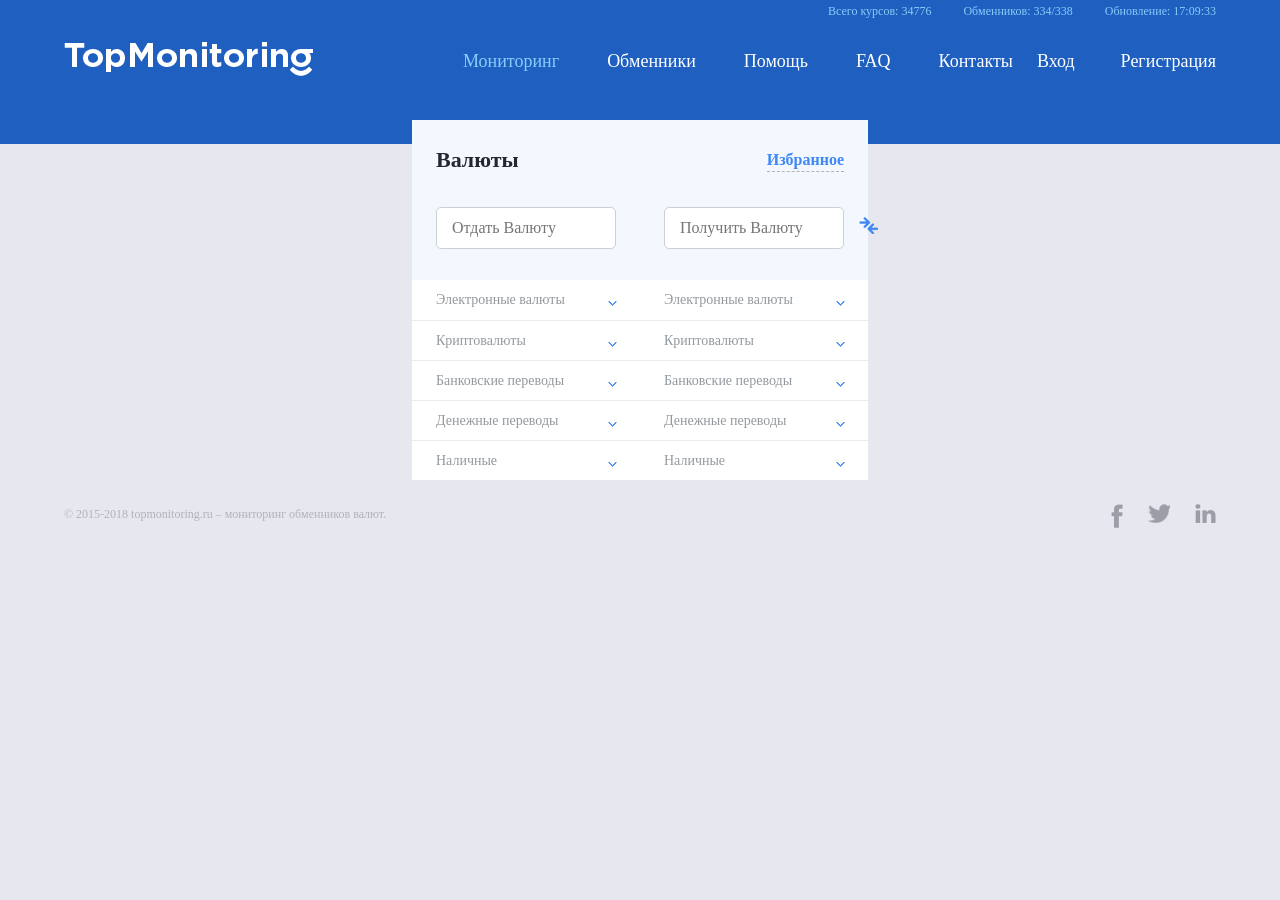
==== commit 9fdf472e: "тестовое задание" ====
--- a/index.html
+++ b/index.html
@@ -2,10 +2,9 @@
 <html lang="ru">
 <head>
 	<meta charset="UTF-8">
-	<!-- <meta name="viewport" content="width=device-width, initial-scale=1.0"> -->
+	<meta name="viewport" content="width=device-width, initial-scale=1.0">
 	<title>Топ Мониторинг 2018</title>
 	<link href="css/normalize.css" rel="stylesheet" type="text/css">
-	<link href="fonts/fonts.css" rel="stylesheet" type="text/css">
 	<link href="css/style.css" rel="stylesheet" type="text/css">
 </head>
 <body>
@@ -17,7 +16,7 @@
 				<span>Обновление: 17:09:33</span>
 			</div>
 			<div class="page-header__logo">
-				<img src="img/logo.png" alt="Логотип"  width="249" height="34">
+				<img src="img/logo.png" alt="Логотип">
 			</div>
 			<nav class="main-nav">
 				<ul class="main-nav__list">
@@ -27,27 +26,440 @@
 					<li><a class="main-nav__item" href="#">FAQ</a></li>
 					<li><a class="main-nav__item" href="#">Контакты</a></li>
 				</ul>
+
+				<div class="main-nav__user-block ">
+					<a class="main-nav__login" href="#">Вход</a>
+					<a class="main-nav__sign" href="#">Регистрация</a>
+				</div>
+
+				<div class="main-nav__btn"><span class="visualy-hidden">Открыть меню</span></div>
 			</nav> 
-			<div class="user-block">
-				<a class="user-block__login" href="#">Вход</a>
-				<a class="user-block__sign" href="#">Регистрация</a>
-			</div>
+			
+			
 		</div> 
 	</header>
-		<main class="container">
-
-			<section class="sidebar">
-				<b class="sidebar__tab-btn sidebar__tab-btn--1">Валюты</b> <!-- sidebar__tab-btn--active -->
-				<b class="sidebar__tab-btn sidebar__tab-btn--2">Избранное</b>
-
-				<div class="sidebar__tab  sidebar__tab--1"><!--  sidebar__tab--show -->
-
-					<div class="sidebar__info-column sidebar__info-column--left">
-						<input id="c-in" type="text" placeholder="Отдать Валюту">
-
-						<div>
-							<p class="sidebar__list-check sidebar__list-check--first">Электронные валюты</p>
-							<table class="sidebar__list">
+
+	<main class="container">
+
+		<section class="sidebar">
+			<b class="sidebar__tab-btn sidebar__tab-btn--1">Валюты</b> 
+			<b class="sidebar__tab-btn sidebar__tab-btn--2">Избранное</b>
+
+			<div class="sidebar__tab  sidebar__tab--1">
+
+				<div class="sidebar__info-column sidebar__info-column--left">
+					<input id="c-in" type="text" placeholder="Отдать Валюту">
+
+					<div>
+						<p class="sidebar__list-btn sidebar__list-btn--first">Электронные валюты</p>
+						<table class="sidebar__list">
+							<tr class="sidebar__list-item">
+								<td><img src="img/logo/a.png" alt="Иконка"></td>
+								<td>Adv Cash</td>
+								<td>EUR</td>
+							</tr>
+							<tr class="sidebar__list-item">
+								<td><img src="img/logo/a.png" alt="Иконка"></td>
+								<td>Adv Cash</td>
+								<td>RUB</td>
+							</tr>
+							<tr class="sidebar__list-item">
+								<td><img src="img/logo/a.png" alt="Иконка"></td>
+								<td>Adv Cash</td>
+								<td>USD</td>
+							</tr>
+							<tr class="sidebar__list-item">
+								<td><img src="img/logo/pm.png" alt="Иконка"></td>
+								<td>Perfect Money</td>
+								<td>EUR</td>
+							</tr>
+							<tr class="sidebar__list-item">
+								<td><img src="img/logo/b.png" alt="Иконка"></td>
+								<td>Bitcoin</td>
+								<td>EUR</td>
+							</tr>
+							<tr class="sidebar__list-item">
+								<td><img src="img/logo/b.png" alt="Иконка"></td>
+								<td>Bitcoin</td>
+								<td>USD</td>
+							</tr>
+							<tr class="sidebar__list-item">
+								<td><img src="img/logo/a.png" alt="Иконка"></td>
+								<td>Nixmoney</td>
+								<td>EUR</td>
+							</tr>
+							<tr class="sidebar__list-item">
+								<td><img src="img/logo/a.png" alt="Иконка"></td>
+								<td>Nixmoney</td>
+								<td>USD</td>
+							</tr>
+							<tr class="sidebar__list-item">
+								<td><img src="img/logo/a.png" alt="Иконка"></td>
+								<td>Payeer</td>
+								<td>EUR</td>
+							</tr>
+							<tr class="sidebar__list-item">
+								<td><img src="img/logo/pm.png" alt="Иконка"></td>
+								<td>Payeer</td>
+								<td>RUB</td>
+							</tr>
+							<tr class="sidebar__list-item">
+								<td><img src="img/logo/b.png" alt="Иконка"></td>
+								<td>Payeer</td>
+								<td>USD</td>
+							</tr>
+							<tr class="sidebar__list-item">
+								<td><img src="img/logo/b.png" alt="Иконка"></td>
+								<td>Paymer</td>
+								<td>RUB</td>
+							</tr>
+							<tr class="sidebar__list-item">
+								<td><img src="img/logo/p.png" alt="Иконка"></td>
+								<td>Paymer</td>
+								<td>USD</td>
+							</tr>
+							<tr class="sidebar__list-item">
+								<td><img src="img/logo/p.png" alt="Иконка"></td>
+								<td>Paypal</td>
+								<td>EUR</td>
+							</tr>
+							<tr class="sidebar__list-item">
+								<td><img src="img/logo/p.png" alt="Иконка"></td>
+								<td>Paypal</td>
+								<td>RUB</td>
+							</tr>			
+						</table>
+					</div>
+					<div>
+						<p class="sidebar__list-btn">Криптовалюты</p>
+						<table class="sidebar__list">
+							<tr class="sidebar__list-item">
+								<td><img src="img/logo/a.png" alt="Иконка"></td>
+								<td>Adv Cash</td>
+								<td>EUR</td>
+							</tr>
+							<tr class="sidebar__list-item">
+								<td><img src="img/logo/a.png" alt="Иконка"></td>
+								<td>Adv Cash</td>
+								<td>RUB</td>
+							</tr>
+							<tr class="sidebar__list-item">
+								<td><img src="img/logo/a.png" alt="Иконка"></td>
+								<td>Adv Cash</td>
+								<td>USD</td>
+							</tr>
+							<tr class="sidebar__list-item">
+								<td><img src="img/logo/pm.png" alt="Иконка"></td>
+								<td>Perfect Money</td>
+								<td>EUR</td>
+							</tr>
+							<tr class="sidebar__list-item">
+								<td><img src="img/logo/b.png" alt="Иконка"></td>
+								<td>Bitcoin</td>
+								<td>EUR</td>
+							</tr>
+							<tr class="sidebar__list-item">
+								<td><img src="img/logo/b.png" alt="Иконка"></td>
+								<td>Bitcoin</td>
+								<td>USD</td>
+							</tr>
+							<tr class="sidebar__list-item">
+								<td><img src="img/logo/a.png" alt="Иконка"></td>
+								<td>Nixmoney</td>
+								<td>EUR</td>
+							</tr>
+							<tr class="sidebar__list-item">
+								<td><img src="img/logo/a.png" alt="Иконка"></td>
+								<td>Nixmoney</td>
+								<td>USD</td>
+							</tr>
+							<tr class="sidebar__list-item">
+								<td><img src="img/logo/a.png" alt="Иконка"></td>
+								<td>Payeer</td>
+								<td>EUR</td>
+							</tr>
+							<tr class="sidebar__list-item">
+								<td><img src="img/logo/pm.png" alt="Иконка"></td>
+								<td>Payeer</td>
+								<td>RUB</td>
+							</tr>
+							<tr class="sidebar__list-item">
+								<td><img src="img/logo/b.png" alt="Иконка"></td>
+								<td>Payeer</td>
+								<td>USD</td>
+							</tr>
+							<tr class="sidebar__list-item">
+								<td><img src="img/logo/b.png" alt="Иконка"></td>
+								<td>Paymer</td>
+								<td>RUB</td>
+							</tr>
+							<tr class="sidebar__list-item">
+								<td><img src="img/logo/p.png" alt="Иконка"></td>
+								<td>Paymer</td>
+								<td>USD</td>
+							</tr>
+							<tr class="sidebar__list-item">
+								<td><img src="img/logo/p.png" alt="Иконка"></td>
+								<td>Paypal</td>
+								<td>EUR</td>
+							</tr>
+							<tr class="sidebar__list-item">
+								<td><img src="img/logo/p.png" alt="Иконка"></td>
+								<td>Paypal</td>
+								<td>RUB</td>
+							</tr>			
+						</table>
+					</div>
+					<div>
+						<p class="sidebar__list-btn">Банковские переводы</p>
+						<table class="sidebar__list">
+							<tr class="sidebar__list-item">
+								<td><img src="img/logo/a.png" alt="Иконка"></td>
+								<td>Adv Cash</td>
+								<td>EUR</td>
+							</tr>
+							<tr class="sidebar__list-item">
+								<td><img src="img/logo/a.png" alt="Иконка"></td>
+								<td>Adv Cash</td>
+								<td>RUB</td>
+							</tr>
+							<tr class="sidebar__list-item">
+								<td><img src="img/logo/a.png" alt="Иконка"></td>
+								<td>Adv Cash</td>
+								<td>USD</td>
+							</tr>
+							<tr class="sidebar__list-item">
+								<td><img src="img/logo/pm.png" alt="Иконка"></td>
+								<td>Perfect Money</td>
+								<td>EUR</td>
+							</tr>
+							<tr class="sidebar__list-item">
+								<td><img src="img/logo/b.png" alt="Иконка"></td>
+								<td>Bitcoin</td>
+								<td>EUR</td>
+							</tr>
+							<tr class="sidebar__list-item">
+								<td><img src="img/logo/b.png" alt="Иконка"></td>
+								<td>Bitcoin</td>
+								<td>USD</td>
+							</tr>
+							<tr class="sidebar__list-item">
+								<td><img src="img/logo/a.png" alt="Иконка"></td>
+								<td>Nixmoney</td>
+								<td>EUR</td>
+							</tr>
+							<tr class="sidebar__list-item">
+								<td><img src="img/logo/a.png" alt="Иконка"></td>
+								<td>Nixmoney</td>
+								<td>USD</td>
+							</tr>
+							<tr class="sidebar__list-item">
+								<td><img src="img/logo/a.png" alt="Иконка"></td>
+								<td>Payeer</td>
+								<td>EUR</td>
+							</tr>
+							<tr class="sidebar__list-item">
+								<td><img src="img/logo/pm.png" alt="Иконка"></td>
+								<td>Payeer</td>
+								<td>RUB</td>
+							</tr>
+							<tr class="sidebar__list-item">
+								<td><img src="img/logo/b.png" alt="Иконка"></td>
+								<td>Payeer</td>
+								<td>USD</td>
+							</tr>
+							<tr class="sidebar__list-item">
+								<td><img src="img/logo/b.png" alt="Иконка"></td>
+								<td>Paymer</td>
+								<td>RUB</td>
+							</tr>
+							<tr class="sidebar__list-item">
+								<td><img src="img/logo/p.png" alt="Иконка"></td>
+								<td>Paymer</td>
+								<td>USD</td>
+							</tr>
+							<tr class="sidebar__list-item">
+								<td><img src="img/logo/p.png" alt="Иконка"></td>
+								<td>Paypal</td>
+								<td>EUR</td>
+							</tr>
+							<tr class="sidebar__list-item">
+								<td><img src="img/logo/p.png" alt="Иконка"></td>
+								<td>Paypal</td>
+								<td>RUB</td>
+							</tr>			
+						</table>
+					</div>
+					<div>
+						<p class="sidebar__list-btn">Денежные переводы</p>
+						<table class="sidebar__list">
+							<tr class="sidebar__list-item">
+								<td><img src="img/logo/a.png" alt="Иконка"></td>
+								<td>Adv Cash</td>
+								<td>EUR</td>
+							</tr>
+							<tr class="sidebar__list-item">
+								<td><img src="img/logo/a.png" alt="Иконка"></td>
+								<td>Adv Cash</td>
+								<td>RUB</td>
+							</tr>
+							<tr class="sidebar__list-item">
+								<td><img src="img/logo/a.png" alt="Иконка"></td>
+								<td>Adv Cash</td>
+								<td>USD</td>
+							</tr>
+							<tr class="sidebar__list-item">
+								<td><img src="img/logo/pm.png" alt="Иконка"></td>
+								<td>Perfect Money</td>
+								<td>EUR</td>
+							</tr>
+							<tr class="sidebar__list-item">
+								<td><img src="img/logo/b.png" alt="Иконка"></td>
+								<td>Bitcoin</td>
+								<td>EUR</td>
+							</tr>
+							<tr class="sidebar__list-item">
+								<td><img src="img/logo/b.png" alt="Иконка"></td>
+								<td>Bitcoin</td>
+								<td>USD</td>
+							</tr>
+							<tr class="sidebar__list-item">
+								<td><img src="img/logo/a.png" alt="Иконка"></td>
+								<td>Nixmoney</td>
+								<td>EUR</td>
+							</tr>
+							<tr class="sidebar__list-item">
+								<td><img src="img/logo/a.png" alt="Иконка"></td>
+								<td>Nixmoney</td>
+								<td>USD</td>
+							</tr>
+							<tr class="sidebar__list-item">
+								<td><img src="img/logo/a.png" alt="Иконка"></td>
+								<td>Payeer</td>
+								<td>EUR</td>
+							</tr>
+							<tr class="sidebar__list-item">
+								<td><img src="img/logo/pm.png" alt="Иконка"></td>
+								<td>Payeer</td>
+								<td>RUB</td>
+							</tr>
+							<tr class="sidebar__list-item">
+								<td><img src="img/logo/b.png" alt="Иконка"></td>
+								<td>Payeer</td>
+								<td>USD</td>
+							</tr>
+							<tr class="sidebar__list-item">
+								<td><img src="img/logo/b.png" alt="Иконка"></td>
+								<td>Paymer</td>
+								<td>RUB</td>
+							</tr>
+							<tr class="sidebar__list-item">
+								<td><img src="img/logo/p.png" alt="Иконка"></td>
+								<td>Paymer</td>
+								<td>USD</td>
+							</tr>
+							<tr class="sidebar__list-item">
+								<td><img src="img/logo/p.png" alt="Иконка"></td>
+								<td>Paypal</td>
+								<td>EUR</td>
+							</tr>
+							<tr class="sidebar__list-item">
+								<td><img src="img/logo/p.png" alt="Иконка"></td>
+								<td>Paypal</td>
+								<td>RUB</td>
+							</tr>			
+						</table>
+					</div>
+					<div>
+						<p class="sidebar__list-btn">Наличные</p>
+						<table class="sidebar__list">
+							<tr class="sidebar__list-item">
+								<td><img src="img/logo/a.png" alt="Иконка"></td>
+								<td>Adv Cash</td>
+								<td>EUR</td>
+							</tr>
+							<tr class="sidebar__list-item">
+								<td><img src="img/logo/a.png" alt="Иконка"></td>
+								<td>Adv Cash</td>
+								<td>RUB</td>
+							</tr>
+							<tr class="sidebar__list-item">
+								<td><img src="img/logo/a.png" alt="Иконка"></td>
+								<td>Adv Cash</td>
+								<td>USD</td>
+							</tr>
+							<tr class="sidebar__list-item">
+								<td><img src="img/logo/pm.png" alt="Иконка"></td>
+								<td>Perfect Money</td>
+								<td>EUR</td>
+							</tr>
+							<tr class="sidebar__list-item">
+								<td><img src="img/logo/b.png" alt="Иконка"></td>
+								<td>Bitcoin</td>
+								<td>EUR</td>
+							</tr>
+							<tr class="sidebar__list-item">
+								<td><img src="img/logo/b.png" alt="Иконка"></td>
+								<td>Bitcoin</td>
+								<td>USD</td>
+							</tr>
+							<tr class="sidebar__list-item">
+								<td><img src="img/logo/a.png" alt="Иконка"></td>
+								<td>Nixmoney</td>
+								<td>EUR</td>
+							</tr>
+							<tr class="sidebar__list-item">
+								<td><img src="img/logo/a.png" alt="Иконка"></td>
+								<td>Nixmoney</td>
+								<td>USD</td>
+							</tr>
+							<tr class="sidebar__list-item">
+								<td><img src="img/logo/a.png" alt="Иконка"></td>
+								<td>Payeer</td>
+								<td>EUR</td>
+							</tr>
+							<tr class="sidebar__list-item">
+								<td><img src="img/logo/pm.png" alt="Иконка"></td>
+								<td>Payeer</td>
+								<td>RUB</td>
+							</tr>
+							<tr class="sidebar__list-item">
+								<td><img src="img/logo/b.png" alt="Иконка"></td>
+								<td>Payeer</td>
+								<td>USD</td>
+							</tr>
+							<tr class="sidebar__list-item">
+								<td><img src="img/logo/b.png" alt="Иконка"></td>
+								<td>Paymer</td>
+								<td>RUB</td>
+							</tr>
+							<tr class="sidebar__list-item">
+								<td><img src="img/logo/p.png" alt="Иконка"></td>
+								<td>Paymer</td>
+								<td>USD</td>
+							</tr>
+							<tr class="sidebar__list-item">
+								<td><img src="img/logo/p.png" alt="Иконка"></td>
+								<td>Paypal</td>
+								<td>EUR</td>
+							</tr>
+							<tr class="sidebar__list-item">
+								<td><img src="img/logo/p.png" alt="Иконка"></td>
+								<td>Paypal</td>
+								<td>RUB</td>
+							</tr>			
+						</table>
+					</div>
+					
+				</div>
+
+
+				<div class="sidebar__info-column sidebar__info-column--right">
+					<input id="c-out" type="text" placeholder="Получить Валюту">
+
+					<div>
+						<p class="sidebar__list-btn sidebar__list-btn--first">Электронные валюты</p>
+						<table class="sidebar__list">
 								<tr class="sidebar__list-item">
 									<td><img src="img/logo/a.png" alt="Иконка"></td>
 									<td>Adv Cash</td>
@@ -65,17 +477,17 @@
 								</tr>
 								<tr class="sidebar__list-item">
 									<td><img src="img/logo/pm.png" alt="Иконка"></td>
-									<td>Perfect Money</td>
-									<td>EUR</td>
-								</tr>
-								<tr class="sidebar__list-item">
-									<td><img src="img/logo/b.png" alt="Иконка"></td>
-									<td>Bitcoin</td>
-									<td>EUR</td>
-								</tr>
-								<tr class="sidebar__list-item">
-									<td><img src="img/logo/b.png" alt="Иконка"></td>
-									<td>Bitcoin</td>
+									<td>Exmo.com</td>
+									<td>EUR</td>
+								</tr>
+								<tr class="sidebar__list-item">
+									<td><img src="img/logo/b.png" alt="Иконка"></td>
+									<td>MoneyPolo</td>
+									<td>EUR</td>
+								</tr>
+								<tr class="sidebar__list-item">
+									<td><img src="img/logo/b.png" alt="Иконка"></td>
+									<td>MoneyPolo</td>
 									<td>USD</td>
 								</tr>
 								<tr class="sidebar__list-item">
@@ -118,16 +530,86 @@
 									<td>Paypal</td>
 									<td>EUR</td>
 								</tr>
+						</table>
+					</div>
+					<div>
+						<p class="sidebar__list-btn">Криптовалюты</p>
+						<table class="sidebar__list">
+								<tr class="sidebar__list-item">
+									<td><img src="img/logo/a.png" alt="Иконка"></td>
+									<td>Adv Cash</td>
+									<td>EUR</td>
+								</tr>
+								<tr class="sidebar__list-item">
+									<td><img src="img/logo/a.png" alt="Иконка"></td>
+									<td>Adv Cash</td>
+									<td>RUB</td>
+								</tr>
+								<tr class="sidebar__list-item">
+									<td><img src="img/logo/a.png" alt="Иконка"></td>
+									<td>Adv Cash</td>
+									<td>USD</td>
+								</tr>
+								<tr class="sidebar__list-item">
+									<td><img src="img/logo/pm.png" alt="Иконка"></td>
+									<td>Exmo.com</td>
+									<td>EUR</td>
+								</tr>
+								<tr class="sidebar__list-item">
+									<td><img src="img/logo/b.png" alt="Иконка"></td>
+									<td>MoneyPolo</td>
+									<td>EUR</td>
+								</tr>
+								<tr class="sidebar__list-item">
+									<td><img src="img/logo/b.png" alt="Иконка"></td>
+									<td>MoneyPolo</td>
+									<td>USD</td>
+								</tr>
+								<tr class="sidebar__list-item">
+									<td><img src="img/logo/a.png" alt="Иконка"></td>
+									<td>Nixmoney</td>
+									<td>EUR</td>
+								</tr>
+								<tr class="sidebar__list-item">
+									<td><img src="img/logo/a.png" alt="Иконка"></td>
+									<td>Nixmoney</td>
+									<td>USD</td>
+								</tr>
+								<tr class="sidebar__list-item">
+									<td><img src="img/logo/a.png" alt="Иконка"></td>
+									<td>Payeer</td>
+									<td>EUR</td>
+								</tr>
+								<tr class="sidebar__list-item">
+									<td><img src="img/logo/pm.png" alt="Иконка"></td>
+									<td>Payeer</td>
+									<td>RUB</td>
+								</tr>
+								<tr class="sidebar__list-item">
+									<td><img src="img/logo/b.png" alt="Иконка"></td>
+									<td>Payeer</td>
+									<td>USD</td>
+								</tr>
+								<tr class="sidebar__list-item">
+									<td><img src="img/logo/b.png" alt="Иконка"></td>
+									<td>Paymer</td>
+									<td>RUB</td>
+								</tr>
+								<tr class="sidebar__list-item">
+									<td><img src="img/logo/p.png" alt="Иконка"></td>
+									<td>Paymer</td>
+									<td>USD</td>
+								</tr>
 								<tr class="sidebar__list-item">
 									<td><img src="img/logo/p.png" alt="Иконка"></td>
 									<td>Paypal</td>
-									<td>RUB</td>
-								</tr>			
-							</table>
-						</div>
-						<div>
-							<p class="sidebar__list-check">Криптовалюты</p>
-							<table class="sidebar__list">
+									<td>EUR</td>
+								</tr>
+						</table>
+					</div>
+					<div>
+						<p class="sidebar__list-btn">Банковские переводы</p>
+						<table class="sidebar__list">
 								<tr class="sidebar__list-item">
 									<td><img src="img/logo/a.png" alt="Иконка"></td>
 									<td>Adv Cash</td>
@@ -145,17 +627,17 @@
 								</tr>
 								<tr class="sidebar__list-item">
 									<td><img src="img/logo/pm.png" alt="Иконка"></td>
-									<td>Perfect Money</td>
-									<td>EUR</td>
-								</tr>
-								<tr class="sidebar__list-item">
-									<td><img src="img/logo/b.png" alt="Иконка"></td>
-									<td>Bitcoin</td>
-									<td>EUR</td>
-								</tr>
-								<tr class="sidebar__list-item">
-									<td><img src="img/logo/b.png" alt="Иконка"></td>
-									<td>Bitcoin</td>
+									<td>Exmo.com</td>
+									<td>EUR</td>
+								</tr>
+								<tr class="sidebar__list-item">
+									<td><img src="img/logo/b.png" alt="Иконка"></td>
+									<td>MoneyPolo</td>
+									<td>EUR</td>
+								</tr>
+								<tr class="sidebar__list-item">
+									<td><img src="img/logo/b.png" alt="Иконка"></td>
+									<td>MoneyPolo</td>
 									<td>USD</td>
 								</tr>
 								<tr class="sidebar__list-item">
@@ -198,16 +680,761 @@
 									<td>Paypal</td>
 									<td>EUR</td>
 								</tr>
+						</table>
+					</div>
+					<div>
+						<p class="sidebar__list-btn">Денежные переводы</p>
+						<table class="sidebar__list">
+								<tr class="sidebar__list-item">
+									<td><img src="img/logo/a.png" alt="Иконка"></td>
+									<td>Adv Cash</td>
+									<td>EUR</td>
+								</tr>
+								<tr class="sidebar__list-item">
+									<td><img src="img/logo/a.png" alt="Иконка"></td>
+									<td>Adv Cash</td>
+									<td>RUB</td>
+								</tr>
+								<tr class="sidebar__list-item">
+									<td><img src="img/logo/a.png" alt="Иконка"></td>
+									<td>Adv Cash</td>
+									<td>USD</td>
+								</tr>
+								<tr class="sidebar__list-item">
+									<td><img src="img/logo/pm.png" alt="Иконка"></td>
+									<td>Exmo.com</td>
+									<td>EUR</td>
+								</tr>
+								<tr class="sidebar__list-item">
+									<td><img src="img/logo/b.png" alt="Иконка"></td>
+									<td>MoneyPolo</td>
+									<td>EUR</td>
+								</tr>
+								<tr class="sidebar__list-item">
+									<td><img src="img/logo/b.png" alt="Иконка"></td>
+									<td>MoneyPolo</td>
+									<td>USD</td>
+								</tr>
+								<tr class="sidebar__list-item">
+									<td><img src="img/logo/a.png" alt="Иконка"></td>
+									<td>Nixmoney</td>
+									<td>EUR</td>
+								</tr>
+								<tr class="sidebar__list-item">
+									<td><img src="img/logo/a.png" alt="Иконка"></td>
+									<td>Nixmoney</td>
+									<td>USD</td>
+								</tr>
+								<tr class="sidebar__list-item">
+									<td><img src="img/logo/a.png" alt="Иконка"></td>
+									<td>Payeer</td>
+									<td>EUR</td>
+								</tr>
+								<tr class="sidebar__list-item">
+									<td><img src="img/logo/pm.png" alt="Иконка"></td>
+									<td>Payeer</td>
+									<td>RUB</td>
+								</tr>
+								<tr class="sidebar__list-item">
+									<td><img src="img/logo/b.png" alt="Иконка"></td>
+									<td>Payeer</td>
+									<td>USD</td>
+								</tr>
+								<tr class="sidebar__list-item">
+									<td><img src="img/logo/b.png" alt="Иконка"></td>
+									<td>Paymer</td>
+									<td>RUB</td>
+								</tr>
+								<tr class="sidebar__list-item">
+									<td><img src="img/logo/p.png" alt="Иконка"></td>
+									<td>Paymer</td>
+									<td>USD</td>
+								</tr>
 								<tr class="sidebar__list-item">
 									<td><img src="img/logo/p.png" alt="Иконка"></td>
 									<td>Paypal</td>
-									<td>RUB</td>
-								</tr>			
-							</table>
-						</div>
-						<div>
-							<p class="sidebar__list-check">Банковские переводы</p>
-							<table class="sidebar__list">
+									<td>EUR</td>
+								</tr>
+						</table>
+					</div>
+					<div>
+						<p class="sidebar__list-btn">Наличные</p>
+						<table class="sidebar__list">
+							<tr class="sidebar__list-item">
+								<td><img src="img/logo/a.png" alt="Иконка"></td>
+								<td>Adv Cash</td>
+								<td>EUR</td>
+							</tr>
+							<tr class="sidebar__list-item">
+								<td><img src="img/logo/a.png" alt="Иконка"></td>
+								<td>Adv Cash</td>
+								<td>RUB</td>
+							</tr>
+							<tr class="sidebar__list-item">
+								<td><img src="img/logo/a.png" alt="Иконка"></td>
+								<td>Adv Cash</td>
+								<td>USD</td>
+							</tr>
+							<tr class="sidebar__list-item">
+								<td><img src="img/logo/pm.png" alt="Иконка"></td>
+								<td>Exmo.com</td>
+								<td>EUR</td>
+							</tr>
+							<tr class="sidebar__list-item">
+								<td><img src="img/logo/b.png" alt="Иконка"></td>
+								<td>MoneyPolo</td>
+								<td>EUR</td>
+							</tr>
+							<tr class="sidebar__list-item">
+								<td><img src="img/logo/b.png" alt="Иконка"></td>
+								<td>MoneyPolo</td>
+								<td>USD</td>
+							</tr>
+							<tr class="sidebar__list-item">
+								<td><img src="img/logo/a.png" alt="Иконка"></td>
+								<td>Nixmoney</td>
+								<td>EUR</td>
+							</tr>
+							<tr class="sidebar__list-item">
+								<td><img src="img/logo/a.png" alt="Иконка"></td>
+								<td>Nixmoney</td>
+								<td>USD</td>
+							</tr>
+							<tr class="sidebar__list-item">
+								<td><img src="img/logo/a.png" alt="Иконка"></td>
+								<td>Payeer</td>
+								<td>EUR</td>
+							</tr>
+							<tr class="sidebar__list-item">
+								<td><img src="img/logo/pm.png" alt="Иконка"></td>
+								<td>Payeer</td>
+								<td>RUB</td>
+							</tr>
+							<tr class="sidebar__list-item">
+								<td><img src="img/logo/b.png" alt="Иконка"></td>
+								<td>Payeer</td>
+								<td>USD</td>
+							</tr>
+							<tr class="sidebar__list-item">
+								<td><img src="img/logo/b.png" alt="Иконка"></td>
+								<td>Paymer</td>
+								<td>RUB</td>
+							</tr>
+							<tr class="sidebar__list-item">
+								<td><img src="img/logo/p.png" alt="Иконка"></td>
+								<td>Paymer</td>
+								<td>USD</td>
+							</tr>
+							<tr class="sidebar__list-item">
+								<td><img src="img/logo/p.png" alt="Иконка"></td>
+								<td>Paypal</td>
+								<td>EUR</td>
+							</tr>
+						</table>
+					</div>
+
+				</div>
+
+			</div>
+
+			
+
+
+			<div class="sidebar__tab sidebar__tab--2">
+
+				<div class="sidebar__info-column sidebar__info-column--left">
+					<input id="c-in" type="text" placeholder="Отдать Валюту">
+
+					<div>
+						<p class="sidebar__list-btn sidebar__list-btn--first">Электронные валюты</p>
+						<table class="sidebar__list">
+							<tr class="sidebar__list-item">
+								<td><img src="img/logo/a.png" alt="Иконка"></td>
+								<td>Adv Cash</td>
+								<td>EUR</td>
+							</tr>
+							<tr class="sidebar__list-item">
+								<td><img src="img/logo/a.png" alt="Иконка"></td>
+								<td>Adv Cash</td>
+								<td>RUB</td>
+							</tr>
+						</table>
+					</div>
+					<div>
+						<p class="sidebar__list-btn">Криптовалюты</p>
+						<table class="sidebar__list">
+							<tr class="sidebar__list-item">
+								<td><img src="img/logo/a.png" alt="Иконка"></td>
+								<td>Adv Cash</td>
+								<td>EUR</td>
+							</tr>
+							<tr class="sidebar__list-item">
+								<td><img src="img/logo/a.png" alt="Иконка"></td>
+								<td>Adv Cash</td>
+								<td>RUB</td>
+							</tr>
+						</table>
+					</div>
+					<div>
+						<p class="sidebar__list-btn">Банковские переводы</p>
+						<table class="sidebar__list">
+							<tr class="sidebar__list-item">
+								<td><img src="img/logo/a.png" alt="Иконка"></td>
+								<td>Adv Cash</td>
+								<td>EUR</td>
+							</tr>
+							<tr class="sidebar__list-item">
+								<td><img src="img/logo/a.png" alt="Иконка"></td>
+								<td>Adv Cash</td>
+								<td>RUB</td>
+							</tr>
+							<tr class="sidebar__list-item">
+								<td><img src="img/logo/a.png" alt="Иконка"></td>
+								<td>Adv Cash</td>
+								<td>USD</td>
+							</tr>
+						</table>
+					</div>
+					<div>
+						<p class="sidebar__list-btn">Денежные переводы</p>
+						<table class="sidebar__list">
+							<tr class="sidebar__list-item">
+								<td><img src="img/logo/a.png" alt="Иконка"></td>
+								<td>Adv Cash</td>
+								<td>EUR</td>
+							</tr>
+							<tr class="sidebar__list-item">
+								<td><img src="img/logo/a.png" alt="Иконка"></td>
+								<td>Adv Cash</td>
+								<td>RUB</td>
+							</tr>
+						</table>
+					</div>
+					<div>
+						<p class="sidebar__list-btn">Наличные</p>
+						<table class="sidebar__list">
+							<tr class="sidebar__list-item">
+								<td><img src="img/logo/a.png" alt="Иконка"></td>
+								<td>Adv Cash</td>
+								<td>EUR</td>
+							</tr>
+							<tr class="sidebar__list-item">
+								<td><img src="img/logo/a.png" alt="Иконка"></td>
+								<td>Adv Cash</td>
+								<td>RUB</td>
+							</tr>
+							<tr class="sidebar__list-item">
+								<td><img src="img/logo/a.png" alt="Иконка"></td>
+								<td>Adv Cash</td>
+								<td>USD</td>
+							</tr>
+						</table>
+					</div>
+					
+				</div>
+
+
+				<div class="sidebar__info-column sidebar__info-column--right">
+					<input id="c-out" type="text" placeholder="Получить Валюту">
+
+					<div>
+						<p class="sidebar__list-btn sidebar__list-btn--first">Электронные валюты</p>
+						<table class="sidebar__list">
+								<tr class="sidebar__list-item">
+									<td><img src="img/logo/a.png" alt="Иконка"></td>
+									<td>Adv Cash</td>
+									<td>EUR</td>
+								</tr>
+								<tr class="sidebar__list-item">
+									<td><img src="img/logo/a.png" alt="Иконка"></td>
+									<td>Adv Cash</td>
+									<td>RUB</td>
+								</tr>
+						</table>
+					</div>
+					<div>
+						<p class="sidebar__list-btn">Криптовалюты</p>
+						<table class="sidebar__list">
+								<tr class="sidebar__list-item">
+									<td><img src="img/logo/a.png" alt="Иконка"></td>
+									<td>Adv Cash</td>
+									<td>EUR</td>
+								</tr>
+								<tr class="sidebar__list-item">
+									<td><img src="img/logo/a.png" alt="Иконка"></td>
+									<td>Adv Cash</td>
+									<td>RUB</td>
+								</tr>
+						</table>
+					</div>
+					<div>
+						<p class="sidebar__list-btn">Банковские переводы</p>
+						<table class="sidebar__list">
+								<tr class="sidebar__list-item">
+									<td><img src="img/logo/a.png" alt="Иконка"></td>
+									<td>Adv Cash</td>
+									<td>EUR</td>
+								</tr>
+						</table>
+					</div>
+					<div>
+						<p class="sidebar__list-btn">Денежные переводы</p>
+						<table class="sidebar__list">
+								<tr class="sidebar__list-item">
+									<td><img src="img/logo/a.png" alt="Иконка"></td>
+									<td>Adv Cash</td>
+									<td>EUR</td>
+								</tr>
+								<tr class="sidebar__list-item">
+									<td><img src="img/logo/a.png" alt="Иконка"></td>
+									<td>Adv Cash</td>
+									<td>RUB</td>
+								</tr>
+						</table>
+					</div>
+					<div>
+						<p class="sidebar__list-btn">Наличные</p>
+						<table class="sidebar__list">
+							<tr class="sidebar__list-item">
+								<td><img src="img/logo/a.png" alt="Иконка"></td>
+								<td>Adv Cash</td>
+								<td>EUR</td>
+							</tr>
+						</table>
+					</div>
+
+				</div>
+
+			</div>
+
+
+
+		</section>
+
+
+		<div class="center">
+			
+		</div>
+
+	<!-- 	<section class="sidebar">
+			<b class="sidebar__tab-btn sidebar__tab-btn--1">Валюты</b> 
+			<b class="sidebar__tab-btn sidebar__tab-btn--2">Избранное</b>
+
+			<div class="sidebar__tab  sidebar__tab--1">
+
+				<div class="sidebar__info-column sidebar__info-column--left">
+					<input id="c-in" type="text" placeholder="Отдать Валюту">
+
+					<div>
+						<p class="sidebar__list-btn sidebar__list-btn--first">Электронные валюты</p>
+						<table class="sidebar__list">
+							<tr class="sidebar__list-item">
+								<td><img src="img/logo/a.png" alt="Иконка"></td>
+								<td>Adv Cash</td>
+								<td>EUR</td>
+							</tr>
+							<tr class="sidebar__list-item">
+								<td><img src="img/logo/a.png" alt="Иконка"></td>
+								<td>Adv Cash</td>
+								<td>RUB</td>
+							</tr>
+							<tr class="sidebar__list-item">
+								<td><img src="img/logo/a.png" alt="Иконка"></td>
+								<td>Adv Cash</td>
+								<td>USD</td>
+							</tr>
+							<tr class="sidebar__list-item">
+								<td><img src="img/logo/pm.png" alt="Иконка"></td>
+								<td>Perfect Money</td>
+								<td>EUR</td>
+							</tr>
+							<tr class="sidebar__list-item">
+								<td><img src="img/logo/b.png" alt="Иконка"></td>
+								<td>Bitcoin</td>
+								<td>EUR</td>
+							</tr>
+							<tr class="sidebar__list-item">
+								<td><img src="img/logo/b.png" alt="Иконка"></td>
+								<td>Bitcoin</td>
+								<td>USD</td>
+							</tr>
+							<tr class="sidebar__list-item">
+								<td><img src="img/logo/a.png" alt="Иконка"></td>
+								<td>Nixmoney</td>
+								<td>EUR</td>
+							</tr>
+							<tr class="sidebar__list-item">
+								<td><img src="img/logo/a.png" alt="Иконка"></td>
+								<td>Nixmoney</td>
+								<td>USD</td>
+							</tr>
+							<tr class="sidebar__list-item">
+								<td><img src="img/logo/a.png" alt="Иконка"></td>
+								<td>Payeer</td>
+								<td>EUR</td>
+							</tr>
+							<tr class="sidebar__list-item">
+								<td><img src="img/logo/pm.png" alt="Иконка"></td>
+								<td>Payeer</td>
+								<td>RUB</td>
+							</tr>
+							<tr class="sidebar__list-item">
+								<td><img src="img/logo/b.png" alt="Иконка"></td>
+								<td>Payeer</td>
+								<td>USD</td>
+							</tr>
+							<tr class="sidebar__list-item">
+								<td><img src="img/logo/b.png" alt="Иконка"></td>
+								<td>Paymer</td>
+								<td>RUB</td>
+							</tr>
+							<tr class="sidebar__list-item">
+								<td><img src="img/logo/p.png" alt="Иконка"></td>
+								<td>Paymer</td>
+								<td>USD</td>
+							</tr>
+							<tr class="sidebar__list-item">
+								<td><img src="img/logo/p.png" alt="Иконка"></td>
+								<td>Paypal</td>
+								<td>EUR</td>
+							</tr>
+							<tr class="sidebar__list-item">
+								<td><img src="img/logo/p.png" alt="Иконка"></td>
+								<td>Paypal</td>
+								<td>RUB</td>
+							</tr>			
+						</table>
+					</div>
+					<div>
+						<p class="sidebar__list-btn">Криптовалюты</p>
+						<table class="sidebar__list">
+							<tr class="sidebar__list-item">
+								<td><img src="img/logo/a.png" alt="Иконка"></td>
+								<td>Adv Cash</td>
+								<td>EUR</td>
+							</tr>
+							<tr class="sidebar__list-item">
+								<td><img src="img/logo/a.png" alt="Иконка"></td>
+								<td>Adv Cash</td>
+								<td>RUB</td>
+							</tr>
+							<tr class="sidebar__list-item">
+								<td><img src="img/logo/a.png" alt="Иконка"></td>
+								<td>Adv Cash</td>
+								<td>USD</td>
+							</tr>
+							<tr class="sidebar__list-item">
+								<td><img src="img/logo/pm.png" alt="Иконка"></td>
+								<td>Perfect Money</td>
+								<td>EUR</td>
+							</tr>
+							<tr class="sidebar__list-item">
+								<td><img src="img/logo/b.png" alt="Иконка"></td>
+								<td>Bitcoin</td>
+								<td>EUR</td>
+							</tr>
+							<tr class="sidebar__list-item">
+								<td><img src="img/logo/b.png" alt="Иконка"></td>
+								<td>Bitcoin</td>
+								<td>USD</td>
+							</tr>
+							<tr class="sidebar__list-item">
+								<td><img src="img/logo/a.png" alt="Иконка"></td>
+								<td>Nixmoney</td>
+								<td>EUR</td>
+							</tr>
+							<tr class="sidebar__list-item">
+								<td><img src="img/logo/a.png" alt="Иконка"></td>
+								<td>Nixmoney</td>
+								<td>USD</td>
+							</tr>
+							<tr class="sidebar__list-item">
+								<td><img src="img/logo/a.png" alt="Иконка"></td>
+								<td>Payeer</td>
+								<td>EUR</td>
+							</tr>
+							<tr class="sidebar__list-item">
+								<td><img src="img/logo/pm.png" alt="Иконка"></td>
+								<td>Payeer</td>
+								<td>RUB</td>
+							</tr>
+							<tr class="sidebar__list-item">
+								<td><img src="img/logo/b.png" alt="Иконка"></td>
+								<td>Payeer</td>
+								<td>USD</td>
+							</tr>
+							<tr class="sidebar__list-item">
+								<td><img src="img/logo/b.png" alt="Иконка"></td>
+								<td>Paymer</td>
+								<td>RUB</td>
+							</tr>
+							<tr class="sidebar__list-item">
+								<td><img src="img/logo/p.png" alt="Иконка"></td>
+								<td>Paymer</td>
+								<td>USD</td>
+							</tr>
+							<tr class="sidebar__list-item">
+								<td><img src="img/logo/p.png" alt="Иконка"></td>
+								<td>Paypal</td>
+								<td>EUR</td>
+							</tr>
+							<tr class="sidebar__list-item">
+								<td><img src="img/logo/p.png" alt="Иконка"></td>
+								<td>Paypal</td>
+								<td>RUB</td>
+							</tr>			
+						</table>
+					</div>
+					<div>
+						<p class="sidebar__list-btn">Банковские переводы</p>
+						<table class="sidebar__list">
+							<tr class="sidebar__list-item">
+								<td><img src="img/logo/a.png" alt="Иконка"></td>
+								<td>Adv Cash</td>
+								<td>EUR</td>
+							</tr>
+							<tr class="sidebar__list-item">
+								<td><img src="img/logo/a.png" alt="Иконка"></td>
+								<td>Adv Cash</td>
+								<td>RUB</td>
+							</tr>
+							<tr class="sidebar__list-item">
+								<td><img src="img/logo/a.png" alt="Иконка"></td>
+								<td>Adv Cash</td>
+								<td>USD</td>
+							</tr>
+							<tr class="sidebar__list-item">
+								<td><img src="img/logo/pm.png" alt="Иконка"></td>
+								<td>Perfect Money</td>
+								<td>EUR</td>
+							</tr>
+							<tr class="sidebar__list-item">
+								<td><img src="img/logo/b.png" alt="Иконка"></td>
+								<td>Bitcoin</td>
+								<td>EUR</td>
+							</tr>
+							<tr class="sidebar__list-item">
+								<td><img src="img/logo/b.png" alt="Иконка"></td>
+								<td>Bitcoin</td>
+								<td>USD</td>
+							</tr>
+							<tr class="sidebar__list-item">
+								<td><img src="img/logo/a.png" alt="Иконка"></td>
+								<td>Nixmoney</td>
+								<td>EUR</td>
+							</tr>
+							<tr class="sidebar__list-item">
+								<td><img src="img/logo/a.png" alt="Иконка"></td>
+								<td>Nixmoney</td>
+								<td>USD</td>
+							</tr>
+							<tr class="sidebar__list-item">
+								<td><img src="img/logo/a.png" alt="Иконка"></td>
+								<td>Payeer</td>
+								<td>EUR</td>
+							</tr>
+							<tr class="sidebar__list-item">
+								<td><img src="img/logo/pm.png" alt="Иконка"></td>
+								<td>Payeer</td>
+								<td>RUB</td>
+							</tr>
+							<tr class="sidebar__list-item">
+								<td><img src="img/logo/b.png" alt="Иконка"></td>
+								<td>Payeer</td>
+								<td>USD</td>
+							</tr>
+							<tr class="sidebar__list-item">
+								<td><img src="img/logo/b.png" alt="Иконка"></td>
+								<td>Paymer</td>
+								<td>RUB</td>
+							</tr>
+							<tr class="sidebar__list-item">
+								<td><img src="img/logo/p.png" alt="Иконка"></td>
+								<td>Paymer</td>
+								<td>USD</td>
+							</tr>
+							<tr class="sidebar__list-item">
+								<td><img src="img/logo/p.png" alt="Иконка"></td>
+								<td>Paypal</td>
+								<td>EUR</td>
+							</tr>
+							<tr class="sidebar__list-item">
+								<td><img src="img/logo/p.png" alt="Иконка"></td>
+								<td>Paypal</td>
+								<td>RUB</td>
+							</tr>			
+						</table>
+					</div>
+					<div>
+						<p class="sidebar__list-btn">Денежные переводы</p>
+						<table class="sidebar__list">
+							<tr class="sidebar__list-item">
+								<td><img src="img/logo/a.png" alt="Иконка"></td>
+								<td>Adv Cash</td>
+								<td>EUR</td>
+							</tr>
+							<tr class="sidebar__list-item">
+								<td><img src="img/logo/a.png" alt="Иконка"></td>
+								<td>Adv Cash</td>
+								<td>RUB</td>
+							</tr>
+							<tr class="sidebar__list-item">
+								<td><img src="img/logo/a.png" alt="Иконка"></td>
+								<td>Adv Cash</td>
+								<td>USD</td>
+							</tr>
+							<tr class="sidebar__list-item">
+								<td><img src="img/logo/pm.png" alt="Иконка"></td>
+								<td>Perfect Money</td>
+								<td>EUR</td>
+							</tr>
+							<tr class="sidebar__list-item">
+								<td><img src="img/logo/b.png" alt="Иконка"></td>
+								<td>Bitcoin</td>
+								<td>EUR</td>
+							</tr>
+							<tr class="sidebar__list-item">
+								<td><img src="img/logo/b.png" alt="Иконка"></td>
+								<td>Bitcoin</td>
+								<td>USD</td>
+							</tr>
+							<tr class="sidebar__list-item">
+								<td><img src="img/logo/a.png" alt="Иконка"></td>
+								<td>Nixmoney</td>
+								<td>EUR</td>
+							</tr>
+							<tr class="sidebar__list-item">
+								<td><img src="img/logo/a.png" alt="Иконка"></td>
+								<td>Nixmoney</td>
+								<td>USD</td>
+							</tr>
+							<tr class="sidebar__list-item">
+								<td><img src="img/logo/a.png" alt="Иконка"></td>
+								<td>Payeer</td>
+								<td>EUR</td>
+							</tr>
+							<tr class="sidebar__list-item">
+								<td><img src="img/logo/pm.png" alt="Иконка"></td>
+								<td>Payeer</td>
+								<td>RUB</td>
+							</tr>
+							<tr class="sidebar__list-item">
+								<td><img src="img/logo/b.png" alt="Иконка"></td>
+								<td>Payeer</td>
+								<td>USD</td>
+							</tr>
+							<tr class="sidebar__list-item">
+								<td><img src="img/logo/b.png" alt="Иконка"></td>
+								<td>Paymer</td>
+								<td>RUB</td>
+							</tr>
+							<tr class="sidebar__list-item">
+								<td><img src="img/logo/p.png" alt="Иконка"></td>
+								<td>Paymer</td>
+								<td>USD</td>
+							</tr>
+							<tr class="sidebar__list-item">
+								<td><img src="img/logo/p.png" alt="Иконка"></td>
+								<td>Paypal</td>
+								<td>EUR</td>
+							</tr>
+							<tr class="sidebar__list-item">
+								<td><img src="img/logo/p.png" alt="Иконка"></td>
+								<td>Paypal</td>
+								<td>RUB</td>
+							</tr>			
+						</table>
+					</div>
+					<div>
+						<p class="sidebar__list-btn">Наличные</p>
+						<table class="sidebar__list">
+							<tr class="sidebar__list-item">
+								<td><img src="img/logo/a.png" alt="Иконка"></td>
+								<td>Adv Cash</td>
+								<td>EUR</td>
+							</tr>
+							<tr class="sidebar__list-item">
+								<td><img src="img/logo/a.png" alt="Иконка"></td>
+								<td>Adv Cash</td>
+								<td>RUB</td>
+							</tr>
+							<tr class="sidebar__list-item">
+								<td><img src="img/logo/a.png" alt="Иконка"></td>
+								<td>Adv Cash</td>
+								<td>USD</td>
+							</tr>
+							<tr class="sidebar__list-item">
+								<td><img src="img/logo/pm.png" alt="Иконка"></td>
+								<td>Perfect Money</td>
+								<td>EUR</td>
+							</tr>
+							<tr class="sidebar__list-item">
+								<td><img src="img/logo/b.png" alt="Иконка"></td>
+								<td>Bitcoin</td>
+								<td>EUR</td>
+							</tr>
+							<tr class="sidebar__list-item">
+								<td><img src="img/logo/b.png" alt="Иконка"></td>
+								<td>Bitcoin</td>
+								<td>USD</td>
+							</tr>
+							<tr class="sidebar__list-item">
+								<td><img src="img/logo/a.png" alt="Иконка"></td>
+								<td>Nixmoney</td>
+								<td>EUR</td>
+							</tr>
+							<tr class="sidebar__list-item">
+								<td><img src="img/logo/a.png" alt="Иконка"></td>
+								<td>Nixmoney</td>
+								<td>USD</td>
+							</tr>
+							<tr class="sidebar__list-item">
+								<td><img src="img/logo/a.png" alt="Иконка"></td>
+								<td>Payeer</td>
+								<td>EUR</td>
+							</tr>
+							<tr class="sidebar__list-item">
+								<td><img src="img/logo/pm.png" alt="Иконка"></td>
+								<td>Payeer</td>
+								<td>RUB</td>
+							</tr>
+							<tr class="sidebar__list-item">
+								<td><img src="img/logo/b.png" alt="Иконка"></td>
+								<td>Payeer</td>
+								<td>USD</td>
+							</tr>
+							<tr class="sidebar__list-item">
+								<td><img src="img/logo/b.png" alt="Иконка"></td>
+								<td>Paymer</td>
+								<td>RUB</td>
+							</tr>
+							<tr class="sidebar__list-item">
+								<td><img src="img/logo/p.png" alt="Иконка"></td>
+								<td>Paymer</td>
+								<td>USD</td>
+							</tr>
+							<tr class="sidebar__list-item">
+								<td><img src="img/logo/p.png" alt="Иконка"></td>
+								<td>Paypal</td>
+								<td>EUR</td>
+							</tr>
+							<tr class="sidebar__list-item">
+								<td><img src="img/logo/p.png" alt="Иконка"></td>
+								<td>Paypal</td>
+								<td>RUB</td>
+							</tr>			
+						</table>
+					</div>
+					
+				</div>
+
+
+				<div class="sidebar__info-column sidebar__info-column--right">
+					<input id="c-out" type="text" placeholder="Получить Валюту">
+
+					<div>
+						<p class="sidebar__list-btn sidebar__list-btn--first">Электронные валюты</p>
+						<table class="sidebar__list">
 								<tr class="sidebar__list-item">
 									<td><img src="img/logo/a.png" alt="Иконка"></td>
 									<td>Adv Cash</td>
@@ -225,17 +1452,17 @@
 								</tr>
 								<tr class="sidebar__list-item">
 									<td><img src="img/logo/pm.png" alt="Иконка"></td>
-									<td>Perfect Money</td>
-									<td>EUR</td>
-								</tr>
-								<tr class="sidebar__list-item">
-									<td><img src="img/logo/b.png" alt="Иконка"></td>
-									<td>Bitcoin</td>
-									<td>EUR</td>
-								</tr>
-								<tr class="sidebar__list-item">
-									<td><img src="img/logo/b.png" alt="Иконка"></td>
-									<td>Bitcoin</td>
+									<td>Exmo.com</td>
+									<td>EUR</td>
+								</tr>
+								<tr class="sidebar__list-item">
+									<td><img src="img/logo/b.png" alt="Иконка"></td>
+									<td>MoneyPolo</td>
+									<td>EUR</td>
+								</tr>
+								<tr class="sidebar__list-item">
+									<td><img src="img/logo/b.png" alt="Иконка"></td>
+									<td>MoneyPolo</td>
 									<td>USD</td>
 								</tr>
 								<tr class="sidebar__list-item">
@@ -278,16 +1505,86 @@
 									<td>Paypal</td>
 									<td>EUR</td>
 								</tr>
+						</table>
+					</div>
+					<div>
+						<p class="sidebar__list-btn">Криптовалюты</p>
+						<table class="sidebar__list">
+								<tr class="sidebar__list-item">
+									<td><img src="img/logo/a.png" alt="Иконка"></td>
+									<td>Adv Cash</td>
+									<td>EUR</td>
+								</tr>
+								<tr class="sidebar__list-item">
+									<td><img src="img/logo/a.png" alt="Иконка"></td>
+									<td>Adv Cash</td>
+									<td>RUB</td>
+								</tr>
+								<tr class="sidebar__list-item">
+									<td><img src="img/logo/a.png" alt="Иконка"></td>
+									<td>Adv Cash</td>
+									<td>USD</td>
+								</tr>
+								<tr class="sidebar__list-item">
+									<td><img src="img/logo/pm.png" alt="Иконка"></td>
+									<td>Exmo.com</td>
+									<td>EUR</td>
+								</tr>
+								<tr class="sidebar__list-item">
+									<td><img src="img/logo/b.png" alt="Иконка"></td>
+									<td>MoneyPolo</td>
+									<td>EUR</td>
+								</tr>
+								<tr class="sidebar__list-item">
+									<td><img src="img/logo/b.png" alt="Иконка"></td>
+									<td>MoneyPolo</td>
+									<td>USD</td>
+								</tr>
+								<tr class="sidebar__list-item">
+									<td><img src="img/logo/a.png" alt="Иконка"></td>
+									<td>Nixmoney</td>
+									<td>EUR</td>
+								</tr>
+								<tr class="sidebar__list-item">
+									<td><img src="img/logo/a.png" alt="Иконка"></td>
+									<td>Nixmoney</td>
+									<td>USD</td>
+								</tr>
+								<tr class="sidebar__list-item">
+									<td><img src="img/logo/a.png" alt="Иконка"></td>
+									<td>Payeer</td>
+									<td>EUR</td>
+								</tr>
+								<tr class="sidebar__list-item">
+									<td><img src="img/logo/pm.png" alt="Иконка"></td>
+									<td>Payeer</td>
+									<td>RUB</td>
+								</tr>
+								<tr class="sidebar__list-item">
+									<td><img src="img/logo/b.png" alt="Иконка"></td>
+									<td>Payeer</td>
+									<td>USD</td>
+								</tr>
+								<tr class="sidebar__list-item">
+									<td><img src="img/logo/b.png" alt="Иконка"></td>
+									<td>Paymer</td>
+									<td>RUB</td>
+								</tr>
+								<tr class="sidebar__list-item">
+									<td><img src="img/logo/p.png" alt="Иконка"></td>
+									<td>Paymer</td>
+									<td>USD</td>
+								</tr>
 								<tr class="sidebar__list-item">
 									<td><img src="img/logo/p.png" alt="Иконка"></td>
 									<td>Paypal</td>
-									<td>RUB</td>
-								</tr>			
-							</table>
-						</div>
-						<div>
-							<p class="sidebar__list-check">Денежные переводы</p>
-							<table class="sidebar__list">
+									<td>EUR</td>
+								</tr>
+						</table>
+					</div>
+					<div>
+						<p class="sidebar__list-btn">Банковские переводы</p>
+						<table class="sidebar__list">
 								<tr class="sidebar__list-item">
 									<td><img src="img/logo/a.png" alt="Иконка"></td>
 									<td>Adv Cash</td>
@@ -305,17 +1602,17 @@
 								</tr>
 								<tr class="sidebar__list-item">
 									<td><img src="img/logo/pm.png" alt="Иконка"></td>
-									<td>Perfect Money</td>
-									<td>EUR</td>
-								</tr>
-								<tr class="sidebar__list-item">
-									<td><img src="img/logo/b.png" alt="Иконка"></td>
-									<td>Bitcoin</td>
-									<td>EUR</td>
-								</tr>
-								<tr class="sidebar__list-item">
-									<td><img src="img/logo/b.png" alt="Иконка"></td>
-									<td>Bitcoin</td>
+									<td>Exmo.com</td>
+									<td>EUR</td>
+								</tr>
+								<tr class="sidebar__list-item">
+									<td><img src="img/logo/b.png" alt="Иконка"></td>
+									<td>MoneyPolo</td>
+									<td>EUR</td>
+								</tr>
+								<tr class="sidebar__list-item">
+									<td><img src="img/logo/b.png" alt="Иконка"></td>
+									<td>MoneyPolo</td>
 									<td>USD</td>
 								</tr>
 								<tr class="sidebar__list-item">
@@ -358,683 +1655,362 @@
 									<td>Paypal</td>
 									<td>EUR</td>
 								</tr>
+						</table>
+					</div>
+					<div>
+						<p class="sidebar__list-btn">Денежные переводы</p>
+						<table class="sidebar__list">
+								<tr class="sidebar__list-item">
+									<td><img src="img/logo/a.png" alt="Иконка"></td>
+									<td>Adv Cash</td>
+									<td>EUR</td>
+								</tr>
+								<tr class="sidebar__list-item">
+									<td><img src="img/logo/a.png" alt="Иконка"></td>
+									<td>Adv Cash</td>
+									<td>RUB</td>
+								</tr>
+								<tr class="sidebar__list-item">
+									<td><img src="img/logo/a.png" alt="Иконка"></td>
+									<td>Adv Cash</td>
+									<td>USD</td>
+								</tr>
+								<tr class="sidebar__list-item">
+									<td><img src="img/logo/pm.png" alt="Иконка"></td>
+									<td>Exmo.com</td>
+									<td>EUR</td>
+								</tr>
+								<tr class="sidebar__list-item">
+									<td><img src="img/logo/b.png" alt="Иконка"></td>
+									<td>MoneyPolo</td>
+									<td>EUR</td>
+								</tr>
+								<tr class="sidebar__list-item">
+									<td><img src="img/logo/b.png" alt="Иконка"></td>
+									<td>MoneyPolo</td>
+									<td>USD</td>
+								</tr>
+								<tr class="sidebar__list-item">
+									<td><img src="img/logo/a.png" alt="Иконка"></td>
+									<td>Nixmoney</td>
+									<td>EUR</td>
+								</tr>
+								<tr class="sidebar__list-item">
+									<td><img src="img/logo/a.png" alt="Иконка"></td>
+									<td>Nixmoney</td>
+									<td>USD</td>
+								</tr>
+								<tr class="sidebar__list-item">
+									<td><img src="img/logo/a.png" alt="Иконка"></td>
+									<td>Payeer</td>
+									<td>EUR</td>
+								</tr>
+								<tr class="sidebar__list-item">
+									<td><img src="img/logo/pm.png" alt="Иконка"></td>
+									<td>Payeer</td>
+									<td>RUB</td>
+								</tr>
+								<tr class="sidebar__list-item">
+									<td><img src="img/logo/b.png" alt="Иконка"></td>
+									<td>Payeer</td>
+									<td>USD</td>
+								</tr>
+								<tr class="sidebar__list-item">
+									<td><img src="img/logo/b.png" alt="Иконка"></td>
+									<td>Paymer</td>
+									<td>RUB</td>
+								</tr>
+								<tr class="sidebar__list-item">
+									<td><img src="img/logo/p.png" alt="Иконка"></td>
+									<td>Paymer</td>
+									<td>USD</td>
+								</tr>
 								<tr class="sidebar__list-item">
 									<td><img src="img/logo/p.png" alt="Иконка"></td>
 									<td>Paypal</td>
-									<td>RUB</td>
-								</tr>			
-							</table>
-						</div>
-						<div>
-							<p class="sidebar__list-check">Наличные</p>
-							<table class="sidebar__list">
-								<tr class="sidebar__list-item">
-									<td><img src="img/logo/a.png" alt="Иконка"></td>
-									<td>Adv Cash</td>
-									<td>EUR</td>
-								</tr>
-								<tr class="sidebar__list-item">
-									<td><img src="img/logo/a.png" alt="Иконка"></td>
-									<td>Adv Cash</td>
-									<td>RUB</td>
-								</tr>
-								<tr class="sidebar__list-item">
-									<td><img src="img/logo/a.png" alt="Иконка"></td>
-									<td>Adv Cash</td>
-									<td>USD</td>
-								</tr>
-								<tr class="sidebar__list-item">
-									<td><img src="img/logo/pm.png" alt="Иконка"></td>
-									<td>Perfect Money</td>
-									<td>EUR</td>
-								</tr>
-								<tr class="sidebar__list-item">
-									<td><img src="img/logo/b.png" alt="Иконка"></td>
-									<td>Bitcoin</td>
-									<td>EUR</td>
-								</tr>
-								<tr class="sidebar__list-item">
-									<td><img src="img/logo/b.png" alt="Иконка"></td>
-									<td>Bitcoin</td>
-									<td>USD</td>
-								</tr>
-								<tr class="sidebar__list-item">
-									<td><img src="img/logo/a.png" alt="Иконка"></td>
-									<td>Nixmoney</td>
-									<td>EUR</td>
-								</tr>
-								<tr class="sidebar__list-item">
-									<td><img src="img/logo/a.png" alt="Иконка"></td>
-									<td>Nixmoney</td>
-									<td>USD</td>
-								</tr>
-								<tr class="sidebar__list-item">
-									<td><img src="img/logo/a.png" alt="Иконка"></td>
-									<td>Payeer</td>
-									<td>EUR</td>
-								</tr>
-								<tr class="sidebar__list-item">
-									<td><img src="img/logo/pm.png" alt="Иконка"></td>
-									<td>Payeer</td>
-									<td>RUB</td>
-								</tr>
-								<tr class="sidebar__list-item">
-									<td><img src="img/logo/b.png" alt="Иконка"></td>
-									<td>Payeer</td>
-									<td>USD</td>
-								</tr>
-								<tr class="sidebar__list-item">
-									<td><img src="img/logo/b.png" alt="Иконка"></td>
-									<td>Paymer</td>
-									<td>RUB</td>
-								</tr>
-								<tr class="sidebar__list-item">
-									<td><img src="img/logo/p.png" alt="Иконка"></td>
-									<td>Paymer</td>
-									<td>USD</td>
-								</tr>
-								<tr class="sidebar__list-item">
-									<td><img src="img/logo/p.png" alt="Иконка"></td>
-									<td>Paypal</td>
-									<td>EUR</td>
-								</tr>
-								<tr class="sidebar__list-item">
-									<td><img src="img/logo/p.png" alt="Иконка"></td>
-									<td>Paypal</td>
-									<td>RUB</td>
-								</tr>			
-							</table>
-						</div>
-						
-					</div>
-
-
-					<div class="sidebar__info-column sidebar__info-column--right">
-						<input id="c-out" type="text" placeholder="Получить Валюту">
-
-						<div>
-							<p class="sidebar__list-check sidebar__list-check--first">Электронные валюты</p>
-							<table class="sidebar__list">
-									<tr class="sidebar__list-item">
-										<td><img src="img/logo/a.png" alt="Иконка"></td>
-										<td>Adv Cash</td>
-										<td>EUR</td>
-									</tr>
-									<tr class="sidebar__list-item">
-										<td><img src="img/logo/a.png" alt="Иконка"></td>
-										<td>Adv Cash</td>
-										<td>RUB</td>
-									</tr>
-									<tr class="sidebar__list-item">
-										<td><img src="img/logo/a.png" alt="Иконка"></td>
-										<td>Adv Cash</td>
-										<td>USD</td>
-									</tr>
-									<tr class="sidebar__list-item">
-										<td><img src="img/logo/pm.png" alt="Иконка"></td>
-										<td>Exmo.com</td>
-										<td>EUR</td>
-									</tr>
-									<tr class="sidebar__list-item">
-										<td><img src="img/logo/b.png" alt="Иконка"></td>
-										<td>MoneyPolo</td>
-										<td>EUR</td>
-									</tr>
-									<tr class="sidebar__list-item">
-										<td><img src="img/logo/b.png" alt="Иконка"></td>
-										<td>MoneyPolo</td>
-										<td>USD</td>
-									</tr>
-									<tr class="sidebar__list-item">
-										<td><img src="img/logo/a.png" alt="Иконка"></td>
-										<td>Nixmoney</td>
-										<td>EUR</td>
-									</tr>
-									<tr class="sidebar__list-item">
-										<td><img src="img/logo/a.png" alt="Иконка"></td>
-										<td>Nixmoney</td>
-										<td>USD</td>
-									</tr>
-									<tr class="sidebar__list-item">
-										<td><img src="img/logo/a.png" alt="Иконка"></td>
-										<td>Payeer</td>
-										<td>EUR</td>
-									</tr>
-									<tr class="sidebar__list-item">
-										<td><img src="img/logo/pm.png" alt="Иконка"></td>
-										<td>Payeer</td>
-										<td>RUB</td>
-									</tr>
-									<tr class="sidebar__list-item">
-										<td><img src="img/logo/b.png" alt="Иконка"></td>
-										<td>Payeer</td>
-										<td>USD</td>
-									</tr>
-									<tr class="sidebar__list-item">
-										<td><img src="img/logo/b.png" alt="Иконка"></td>
-										<td>Paymer</td>
-										<td>RUB</td>
-									</tr>
-									<tr class="sidebar__list-item">
-										<td><img src="img/logo/p.png" alt="Иконка"></td>
-										<td>Paymer</td>
-										<td>USD</td>
-									</tr>
-									<tr class="sidebar__list-item">
-										<td><img src="img/logo/p.png" alt="Иконка"></td>
-										<td>Paypal</td>
-										<td>EUR</td>
-									</tr>
-							</table>
-						</div>
-						<div>
-							<p class="sidebar__list-check">Криптовалюты</p>
-							<table class="sidebar__list">
-									<tr class="sidebar__list-item">
-										<td><img src="img/logo/a.png" alt="Иконка"></td>
-										<td>Adv Cash</td>
-										<td>EUR</td>
-									</tr>
-									<tr class="sidebar__list-item">
-										<td><img src="img/logo/a.png" alt="Иконка"></td>
-										<td>Adv Cash</td>
-										<td>RUB</td>
-									</tr>
-									<tr class="sidebar__list-item">
-										<td><img src="img/logo/a.png" alt="Иконка"></td>
-										<td>Adv Cash</td>
-										<td>USD</td>
-									</tr>
-									<tr class="sidebar__list-item">
-										<td><img src="img/logo/pm.png" alt="Иконка"></td>
-										<td>Exmo.com</td>
-										<td>EUR</td>
-									</tr>
-									<tr class="sidebar__list-item">
-										<td><img src="img/logo/b.png" alt="Иконка"></td>
-										<td>MoneyPolo</td>
-										<td>EUR</td>
-									</tr>
-									<tr class="sidebar__list-item">
-										<td><img src="img/logo/b.png" alt="Иконка"></td>
-										<td>MoneyPolo</td>
-										<td>USD</td>
-									</tr>
-									<tr class="sidebar__list-item">
-										<td><img src="img/logo/a.png" alt="Иконка"></td>
-										<td>Nixmoney</td>
-										<td>EUR</td>
-									</tr>
-									<tr class="sidebar__list-item">
-										<td><img src="img/logo/a.png" alt="Иконка"></td>
-										<td>Nixmoney</td>
-										<td>USD</td>
-									</tr>
-									<tr class="sidebar__list-item">
-										<td><img src="img/logo/a.png" alt="Иконка"></td>
-										<td>Payeer</td>
-										<td>EUR</td>
-									</tr>
-									<tr class="sidebar__list-item">
-										<td><img src="img/logo/pm.png" alt="Иконка"></td>
-										<td>Payeer</td>
-										<td>RUB</td>
-									</tr>
-									<tr class="sidebar__list-item">
-										<td><img src="img/logo/b.png" alt="Иконка"></td>
-										<td>Payeer</td>
-										<td>USD</td>
-									</tr>
-									<tr class="sidebar__list-item">
-										<td><img src="img/logo/b.png" alt="Иконка"></td>
-										<td>Paymer</td>
-										<td>RUB</td>
-									</tr>
-									<tr class="sidebar__list-item">
-										<td><img src="img/logo/p.png" alt="Иконка"></td>
-										<td>Paymer</td>
-										<td>USD</td>
-									</tr>
-									<tr class="sidebar__list-item">
-										<td><img src="img/logo/p.png" alt="Иконка"></td>
-										<td>Paypal</td>
-										<td>EUR</td>
-									</tr>
-							</table>
-						</div>
-						<div>
-							<p class="sidebar__list-check">Банковские переводы</p>
-							<table class="sidebar__list">
-									<tr class="sidebar__list-item">
-										<td><img src="img/logo/a.png" alt="Иконка"></td>
-										<td>Adv Cash</td>
-										<td>EUR</td>
-									</tr>
-									<tr class="sidebar__list-item">
-										<td><img src="img/logo/a.png" alt="Иконка"></td>
-										<td>Adv Cash</td>
-										<td>RUB</td>
-									</tr>
-									<tr class="sidebar__list-item">
-										<td><img src="img/logo/a.png" alt="Иконка"></td>
-										<td>Adv Cash</td>
-										<td>USD</td>
-									</tr>
-									<tr class="sidebar__list-item">
-										<td><img src="img/logo/pm.png" alt="Иконка"></td>
-										<td>Exmo.com</td>
-										<td>EUR</td>
-									</tr>
-									<tr class="sidebar__list-item">
-										<td><img src="img/logo/b.png" alt="Иконка"></td>
-										<td>MoneyPolo</td>
-										<td>EUR</td>
-									</tr>
-									<tr class="sidebar__list-item">
-										<td><img src="img/logo/b.png" alt="Иконка"></td>
-										<td>MoneyPolo</td>
-										<td>USD</td>
-									</tr>
-									<tr class="sidebar__list-item">
-										<td><img src="img/logo/a.png" alt="Иконка"></td>
-										<td>Nixmoney</td>
-										<td>EUR</td>
-									</tr>
-									<tr class="sidebar__list-item">
-										<td><img src="img/logo/a.png" alt="Иконка"></td>
-										<td>Nixmoney</td>
-										<td>USD</td>
-									</tr>
-									<tr class="sidebar__list-item">
-										<td><img src="img/logo/a.png" alt="Иконка"></td>
-										<td>Payeer</td>
-										<td>EUR</td>
-									</tr>
-									<tr class="sidebar__list-item">
-										<td><img src="img/logo/pm.png" alt="Иконка"></td>
-										<td>Payeer</td>
-										<td>RUB</td>
-									</tr>
-									<tr class="sidebar__list-item">
-										<td><img src="img/logo/b.png" alt="Иконка"></td>
-										<td>Payeer</td>
-										<td>USD</td>
-									</tr>
-									<tr class="sidebar__list-item">
-										<td><img src="img/logo/b.png" alt="Иконка"></td>
-										<td>Paymer</td>
-										<td>RUB</td>
-									</tr>
-									<tr class="sidebar__list-item">
-										<td><img src="img/logo/p.png" alt="Иконка"></td>
-										<td>Paymer</td>
-										<td>USD</td>
-									</tr>
-									<tr class="sidebar__list-item">
-										<td><img src="img/logo/p.png" alt="Иконка"></td>
-										<td>Paypal</td>
-										<td>EUR</td>
-									</tr>
-							</table>
-						</div>
-						<div>
-							<p class="sidebar__list-check">Денежные переводы</p>
-							<table class="sidebar__list">
-									<tr class="sidebar__list-item">
-										<td><img src="img/logo/a.png" alt="Иконка"></td>
-										<td>Adv Cash</td>
-										<td>EUR</td>
-									</tr>
-									<tr class="sidebar__list-item">
-										<td><img src="img/logo/a.png" alt="Иконка"></td>
-										<td>Adv Cash</td>
-										<td>RUB</td>
-									</tr>
-									<tr class="sidebar__list-item">
-										<td><img src="img/logo/a.png" alt="Иконка"></td>
-										<td>Adv Cash</td>
-										<td>USD</td>
-									</tr>
-									<tr class="sidebar__list-item">
-										<td><img src="img/logo/pm.png" alt="Иконка"></td>
-										<td>Exmo.com</td>
-										<td>EUR</td>
-									</tr>
-									<tr class="sidebar__list-item">
-										<td><img src="img/logo/b.png" alt="Иконка"></td>
-										<td>MoneyPolo</td>
-										<td>EUR</td>
-									</tr>
-									<tr class="sidebar__list-item">
-										<td><img src="img/logo/b.png" alt="Иконка"></td>
-										<td>MoneyPolo</td>
-										<td>USD</td>
-									</tr>
-									<tr class="sidebar__list-item">
-										<td><img src="img/logo/a.png" alt="Иконка"></td>
-										<td>Nixmoney</td>
-										<td>EUR</td>
-									</tr>
-									<tr class="sidebar__list-item">
-										<td><img src="img/logo/a.png" alt="Иконка"></td>
-										<td>Nixmoney</td>
-										<td>USD</td>
-									</tr>
-									<tr class="sidebar__list-item">
-										<td><img src="img/logo/a.png" alt="Иконка"></td>
-										<td>Payeer</td>
-										<td>EUR</td>
-									</tr>
-									<tr class="sidebar__list-item">
-										<td><img src="img/logo/pm.png" alt="Иконка"></td>
-										<td>Payeer</td>
-										<td>RUB</td>
-									</tr>
-									<tr class="sidebar__list-item">
-										<td><img src="img/logo/b.png" alt="Иконка"></td>
-										<td>Payeer</td>
-										<td>USD</td>
-									</tr>
-									<tr class="sidebar__list-item">
-										<td><img src="img/logo/b.png" alt="Иконка"></td>
-										<td>Paymer</td>
-										<td>RUB</td>
-									</tr>
-									<tr class="sidebar__list-item">
-										<td><img src="img/logo/p.png" alt="Иконка"></td>
-										<td>Paymer</td>
-										<td>USD</td>
-									</tr>
-									<tr class="sidebar__list-item">
-										<td><img src="img/logo/p.png" alt="Иконка"></td>
-										<td>Paypal</td>
-										<td>EUR</td>
-									</tr>
-							</table>
-						</div>
-						<div>
-							<p class="sidebar__list-check">Наличные</p>
-							<table class="sidebar__list">
-								<tr class="sidebar__list-item">
-									<td><img src="img/logo/a.png" alt="Иконка"></td>
-									<td>Adv Cash</td>
-									<td>EUR</td>
-								</tr>
-								<tr class="sidebar__list-item">
-									<td><img src="img/logo/a.png" alt="Иконка"></td>
-									<td>Adv Cash</td>
-									<td>RUB</td>
-								</tr>
-								<tr class="sidebar__list-item">
-									<td><img src="img/logo/a.png" alt="Иконка"></td>
-									<td>Adv Cash</td>
-									<td>USD</td>
-								</tr>
-								<tr class="sidebar__list-item">
-									<td><img src="img/logo/pm.png" alt="Иконка"></td>
-									<td>Exmo.com</td>
-									<td>EUR</td>
-								</tr>
-								<tr class="sidebar__list-item">
-									<td><img src="img/logo/b.png" alt="Иконка"></td>
-									<td>MoneyPolo</td>
-									<td>EUR</td>
-								</tr>
-								<tr class="sidebar__list-item">
-									<td><img src="img/logo/b.png" alt="Иконка"></td>
-									<td>MoneyPolo</td>
-									<td>USD</td>
-								</tr>
-								<tr class="sidebar__list-item">
-									<td><img src="img/logo/a.png" alt="Иконка"></td>
-									<td>Nixmoney</td>
-									<td>EUR</td>
-								</tr>
-								<tr class="sidebar__list-item">
-									<td><img src="img/logo/a.png" alt="Иконка"></td>
-									<td>Nixmoney</td>
-									<td>USD</td>
-								</tr>
-								<tr class="sidebar__list-item">
-									<td><img src="img/logo/a.png" alt="Иконка"></td>
-									<td>Payeer</td>
-									<td>EUR</td>
-								</tr>
-								<tr class="sidebar__list-item">
-									<td><img src="img/logo/pm.png" alt="Иконка"></td>
-									<td>Payeer</td>
-									<td>RUB</td>
-								</tr>
-								<tr class="sidebar__list-item">
-									<td><img src="img/logo/b.png" alt="Иконка"></td>
-									<td>Payeer</td>
-									<td>USD</td>
-								</tr>
-								<tr class="sidebar__list-item">
-									<td><img src="img/logo/b.png" alt="Иконка"></td>
-									<td>Paymer</td>
-									<td>RUB</td>
-								</tr>
-								<tr class="sidebar__list-item">
-									<td><img src="img/logo/p.png" alt="Иконка"></td>
-									<td>Paymer</td>
-									<td>USD</td>
-								</tr>
-								<tr class="sidebar__list-item">
-									<td><img src="img/logo/p.png" alt="Иконка"></td>
-									<td>Paypal</td>
-									<td>EUR</td>
-								</tr>
-							</table>
-						</div>
-
+									<td>EUR</td>
+								</tr>
+						</table>
+					</div>
+					<div>
+						<p class="sidebar__list-btn">Наличные</p>
+						<table class="sidebar__list">
+							<tr class="sidebar__list-item">
+								<td><img src="img/logo/a.png" alt="Иконка"></td>
+								<td>Adv Cash</td>
+								<td>EUR</td>
+							</tr>
+							<tr class="sidebar__list-item">
+								<td><img src="img/logo/a.png" alt="Иконка"></td>
+								<td>Adv Cash</td>
+								<td>RUB</td>
+							</tr>
+							<tr class="sidebar__list-item">
+								<td><img src="img/logo/a.png" alt="Иконка"></td>
+								<td>Adv Cash</td>
+								<td>USD</td>
+							</tr>
+							<tr class="sidebar__list-item">
+								<td><img src="img/logo/pm.png" alt="Иконка"></td>
+								<td>Exmo.com</td>
+								<td>EUR</td>
+							</tr>
+							<tr class="sidebar__list-item">
+								<td><img src="img/logo/b.png" alt="Иконка"></td>
+								<td>MoneyPolo</td>
+								<td>EUR</td>
+							</tr>
+							<tr class="sidebar__list-item">
+								<td><img src="img/logo/b.png" alt="Иконка"></td>
+								<td>MoneyPolo</td>
+								<td>USD</td>
+							</tr>
+							<tr class="sidebar__list-item">
+								<td><img src="img/logo/a.png" alt="Иконка"></td>
+								<td>Nixmoney</td>
+								<td>EUR</td>
+							</tr>
+							<tr class="sidebar__list-item">
+								<td><img src="img/logo/a.png" alt="Иконка"></td>
+								<td>Nixmoney</td>
+								<td>USD</td>
+							</tr>
+							<tr class="sidebar__list-item">
+								<td><img src="img/logo/a.png" alt="Иконка"></td>
+								<td>Payeer</td>
+								<td>EUR</td>
+							</tr>
+							<tr class="sidebar__list-item">
+								<td><img src="img/logo/pm.png" alt="Иконка"></td>
+								<td>Payeer</td>
+								<td>RUB</td>
+							</tr>
+							<tr class="sidebar__list-item">
+								<td><img src="img/logo/b.png" alt="Иконка"></td>
+								<td>Payeer</td>
+								<td>USD</td>
+							</tr>
+							<tr class="sidebar__list-item">
+								<td><img src="img/logo/b.png" alt="Иконка"></td>
+								<td>Paymer</td>
+								<td>RUB</td>
+							</tr>
+							<tr class="sidebar__list-item">
+								<td><img src="img/logo/p.png" alt="Иконка"></td>
+								<td>Paymer</td>
+								<td>USD</td>
+							</tr>
+							<tr class="sidebar__list-item">
+								<td><img src="img/logo/p.png" alt="Иконка"></td>
+								<td>Paypal</td>
+								<td>EUR</td>
+							</tr>
+						</table>
 					</div>
 
 				</div>
 
-				
-
-
-				<div class="sidebar__tab sidebar__tab--2">
-
-					<div class="sidebar__info-column sidebar__info-column--left">
-						<input id="c-in" type="text" placeholder="Отдать Валюту">
-
-						<div>
-							<p class="sidebar__list-check sidebar__list-check--first">Электронные валюты</p>
-							<table class="sidebar__list">
-								<tr class="sidebar__list-item">
-									<td><img src="img/logo/a.png" alt="Иконка"></td>
-									<td>Adv Cash</td>
-									<td>EUR</td>
-								</tr>
-								<tr class="sidebar__list-item">
-									<td><img src="img/logo/a.png" alt="Иконка"></td>
-									<td>Adv Cash</td>
-									<td>RUB</td>
-								</tr>
-							</table>
-						</div>
-						<div>
-							<p class="sidebar__list-check">Криптовалюты</p>
-							<table class="sidebar__list">
-								<tr class="sidebar__list-item">
-									<td><img src="img/logo/a.png" alt="Иконка"></td>
-									<td>Adv Cash</td>
-									<td>EUR</td>
-								</tr>
-								<tr class="sidebar__list-item">
-									<td><img src="img/logo/a.png" alt="Иконка"></td>
-									<td>Adv Cash</td>
-									<td>RUB</td>
-								</tr>
-							</table>
-						</div>
-						<div>
-							<p class="sidebar__list-check">Банковские переводы</p>
-							<table class="sidebar__list">
-								<tr class="sidebar__list-item">
-									<td><img src="img/logo/a.png" alt="Иконка"></td>
-									<td>Adv Cash</td>
-									<td>EUR</td>
-								</tr>
-								<tr class="sidebar__list-item">
-									<td><img src="img/logo/a.png" alt="Иконка"></td>
-									<td>Adv Cash</td>
-									<td>RUB</td>
-								</tr>
-								<tr class="sidebar__list-item">
-									<td><img src="img/logo/a.png" alt="Иконка"></td>
-									<td>Adv Cash</td>
-									<td>USD</td>
-								</tr>
-							</table>
-						</div>
-						<div>
-							<p class="sidebar__list-check">Денежные переводы</p>
-							<table class="sidebar__list">
-								<tr class="sidebar__list-item">
-									<td><img src="img/logo/a.png" alt="Иконка"></td>
-									<td>Adv Cash</td>
-									<td>EUR</td>
-								</tr>
-								<tr class="sidebar__list-item">
-									<td><img src="img/logo/a.png" alt="Иконка"></td>
-									<td>Adv Cash</td>
-									<td>RUB</td>
-								</tr>
-							</table>
-						</div>
-						<div>
-							<p class="sidebar__list-check">Наличные</p>
-							<table class="sidebar__list">
-								<tr class="sidebar__list-item">
-									<td><img src="img/logo/a.png" alt="Иконка"></td>
-									<td>Adv Cash</td>
-									<td>EUR</td>
-								</tr>
-								<tr class="sidebar__list-item">
-									<td><img src="img/logo/a.png" alt="Иконка"></td>
-									<td>Adv Cash</td>
-									<td>RUB</td>
-								</tr>
-								<tr class="sidebar__list-item">
-									<td><img src="img/logo/a.png" alt="Иконка"></td>
-									<td>Adv Cash</td>
-									<td>USD</td>
-								</tr>
-							</table>
-						</div>
-						
-					</div>
-
-
-					<div class="sidebar__info-column sidebar__info-column--right">
-						<input id="c-out" type="text" placeholder="Получить Валюту">
-
-						<div>
-							<p class="sidebar__list-check sidebar__list-check--first">Электронные валюты</p>
-							<table class="sidebar__list">
-									<tr class="sidebar__list-item">
-										<td><img src="img/logo/a.png" alt="Иконка"></td>
-										<td>Adv Cash</td>
-										<td>EUR</td>
-									</tr>
-									<tr class="sidebar__list-item">
-										<td><img src="img/logo/a.png" alt="Иконка"></td>
-										<td>Adv Cash</td>
-										<td>RUB</td>
-									</tr>
-							</table>
-						</div>
-						<div>
-							<p class="sidebar__list-check">Криптовалюты</p>
-							<table class="sidebar__list">
-									<tr class="sidebar__list-item">
-										<td><img src="img/logo/a.png" alt="Иконка"></td>
-										<td>Adv Cash</td>
-										<td>EUR</td>
-									</tr>
-									<tr class="sidebar__list-item">
-										<td><img src="img/logo/a.png" alt="Иконка"></td>
-										<td>Adv Cash</td>
-										<td>RUB</td>
-									</tr>
-							</table>
-						</div>
-						<div>
-							<p class="sidebar__list-check">Банковские переводы</p>
-							<table class="sidebar__list">
-									<tr class="sidebar__list-item">
-										<td><img src="img/logo/a.png" alt="Иконка"></td>
-										<td>Adv Cash</td>
-										<td>EUR</td>
-									</tr>
-							</table>
-						</div>
-						<div>
-							<p class="sidebar__list-check">Денежные переводы</p>
-							<table class="sidebar__list">
-									<tr class="sidebar__list-item">
-										<td><img src="img/logo/a.png" alt="Иконка"></td>
-										<td>Adv Cash</td>
-										<td>EUR</td>
-									</tr>
-									<tr class="sidebar__list-item">
-										<td><img src="img/logo/a.png" alt="Иконка"></td>
-										<td>Adv Cash</td>
-										<td>RUB</td>
-									</tr>
-							</table>
-						</div>
-						<div>
-							<p class="sidebar__list-check">Наличные</p>
-							<table class="sidebar__list">
-								<tr class="sidebar__list-item">
-									<td><img src="img/logo/a.png" alt="Иконка"></td>
-									<td>Adv Cash</td>
-									<td>EUR</td>
-								</tr>
-							</table>
-						</div>
-
-					</div>
-
+			</div>
+
+			
+
+
+			<div class="sidebar__tab sidebar__tab--2">
+
+				<div class="sidebar__info-column sidebar__info-column--left">
+					<input id="c-in" type="text" placeholder="Отдать Валюту">
+
+					<div>
+						<p class="sidebar__list-btn sidebar__list-btn--first">Электронные валюты</p>
+						<table class="sidebar__list">
+							<tr class="sidebar__list-item">
+								<td><img src="img/logo/a.png" alt="Иконка"></td>
+								<td>Adv Cash</td>
+								<td>EUR</td>
+							</tr>
+							<tr class="sidebar__list-item">
+								<td><img src="img/logo/a.png" alt="Иконка"></td>
+								<td>Adv Cash</td>
+								<td>RUB</td>
+							</tr>
+						</table>
+					</div>
+					<div>
+						<p class="sidebar__list-btn">Криптовалюты</p>
+						<table class="sidebar__list">
+							<tr class="sidebar__list-item">
+								<td><img src="img/logo/a.png" alt="Иконка"></td>
+								<td>Adv Cash</td>
+								<td>EUR</td>
+							</tr>
+							<tr class="sidebar__list-item">
+								<td><img src="img/logo/a.png" alt="Иконка"></td>
+								<td>Adv Cash</td>
+								<td>RUB</td>
+							</tr>
+						</table>
+					</div>
+					<div>
+						<p class="sidebar__list-btn">Банковские переводы</p>
+						<table class="sidebar__list">
+							<tr class="sidebar__list-item">
+								<td><img src="img/logo/a.png" alt="Иконка"></td>
+								<td>Adv Cash</td>
+								<td>EUR</td>
+							</tr>
+							<tr class="sidebar__list-item">
+								<td><img src="img/logo/a.png" alt="Иконка"></td>
+								<td>Adv Cash</td>
+								<td>RUB</td>
+							</tr>
+							<tr class="sidebar__list-item">
+								<td><img src="img/logo/a.png" alt="Иконка"></td>
+								<td>Adv Cash</td>
+								<td>USD</td>
+							</tr>
+						</table>
+					</div>
+					<div>
+						<p class="sidebar__list-btn">Денежные переводы</p>
+						<table class="sidebar__list">
+							<tr class="sidebar__list-item">
+								<td><img src="img/logo/a.png" alt="Иконка"></td>
+								<td>Adv Cash</td>
+								<td>EUR</td>
+							</tr>
+							<tr class="sidebar__list-item">
+								<td><img src="img/logo/a.png" alt="Иконка"></td>
+								<td>Adv Cash</td>
+								<td>RUB</td>
+							</tr>
+						</table>
+					</div>
+					<div>
+						<p class="sidebar__list-btn">Наличные</p>
+						<table class="sidebar__list">
+							<tr class="sidebar__list-item">
+								<td><img src="img/logo/a.png" alt="Иконка"></td>
+								<td>Adv Cash</td>
+								<td>EUR</td>
+							</tr>
+							<tr class="sidebar__list-item">
+								<td><img src="img/logo/a.png" alt="Иконка"></td>
+								<td>Adv Cash</td>
+								<td>RUB</td>
+							</tr>
+							<tr class="sidebar__list-item">
+								<td><img src="img/logo/a.png" alt="Иконка"></td>
+								<td>Adv Cash</td>
+								<td>USD</td>
+							</tr>
+						</table>
+					</div>
+					
 				</div>
 
 
-
-			</section>
-
-			<div class="content">
-				
+				<div class="sidebar__info-column sidebar__info-column--right">
+					<input id="c-out" type="text" placeholder="Получить Валюту">
+
+					<div>
+						<p class="sidebar__list-btn sidebar__list-btn--first">Электронные валюты</p>
+						<table class="sidebar__list">
+								<tr class="sidebar__list-item">
+									<td><img src="img/logo/a.png" alt="Иконка"></td>
+									<td>Adv Cash</td>
+									<td>EUR</td>
+								</tr>
+								<tr class="sidebar__list-item">
+									<td><img src="img/logo/a.png" alt="Иконка"></td>
+									<td>Adv Cash</td>
+									<td>RUB</td>
+								</tr>
+						</table>
+					</div>
+					<div>
+						<p class="sidebar__list-btn">Криптовалюты</p>
+						<table class="sidebar__list">
+								<tr class="sidebar__list-item">
+									<td><img src="img/logo/a.png" alt="Иконка"></td>
+									<td>Adv Cash</td>
+									<td>EUR</td>
+								</tr>
+								<tr class="sidebar__list-item">
+									<td><img src="img/logo/a.png" alt="Иконка"></td>
+									<td>Adv Cash</td>
+									<td>RUB</td>
+								</tr>
+						</table>
+					</div>
+					<div>
+						<p class="sidebar__list-btn">Банковские переводы</p>
+						<table class="sidebar__list">
+								<tr class="sidebar__list-item">
+									<td><img src="img/logo/a.png" alt="Иконка"></td>
+									<td>Adv Cash</td>
+									<td>EUR</td>
+								</tr>
+						</table>
+					</div>
+					<div>
+						<p class="sidebar__list-btn">Денежные переводы</p>
+						<table class="sidebar__list">
+								<tr class="sidebar__list-item">
+									<td><img src="img/logo/a.png" alt="Иконка"></td>
+									<td>Adv Cash</td>
+									<td>EUR</td>
+								</tr>
+								<tr class="sidebar__list-item">
+									<td><img src="img/logo/a.png" alt="Иконка"></td>
+									<td>Adv Cash</td>
+									<td>RUB</td>
+								</tr>
+						</table>
+					</div>
+					<div>
+						<p class="sidebar__list-btn">Наличные</p>
+						<table class="sidebar__list">
+							<tr class="sidebar__list-item">
+								<td><img src="img/logo/a.png" alt="Иконка"></td>
+								<td>Adv Cash</td>
+								<td>EUR</td>
+							</tr>
+						</table>
+					</div>
+
+				</div>
+
 			</div>
-		</main>
-
-		<footer class="page-footer">
-			<p class="page-footer__coopyright">
-				
-			</p>
-
-			<p class="page-footer__coopyright">
-				<a href="#"><span class="visualy-hidden">Facebook</span></a>
-				<a href="#"><span class="visualy-hidden">Twitter</span></a>
-				<a href="#"><span class="visualy-hidden">linkedin</span></a>
-			</p>
-
-		</footer>
-
-		<script src="https://code.jquery.com/jquery-1.11.3.min.js"></script>
-		<script>
+
+
+
+		</section> -->
+	</main>
+
+	<footer class="page-footer container">
+		<p class="page-footer__coopyright">
+			© 2015-2018 topmonitoring.ru – мониторинг обменников валют.
+		</p>
+
+		<div class="page-footer__social">
+			<a class="page-footer__social-btn page-footer__social-btn--facebook" href="#"><span class="visualy-hidden">linkedin</span></a>
+			<a class="page-footer__social-btn page-footer__social-btn--twitter" href="#"><span class="visualy-hidden">Facebook</span></a>
+			<a class="page-footer__social-btn page-footer__social-btn--in" href="#"><span class="visualy-hidden">Twitter</span></a>
+		</div>
+
+	</footer>
+
+	<script src="https://code.jquery.com/jquery-1.11.3.min.js"></script>
+	<script>
 		
-		buttons = document.querySelectorAll('.sidebar__list-check');
+		buttons = document.querySelectorAll('.sidebar__list-btn');
 		//Создаем массив с всеми элементами buttons и выполняем для каждого функцию addEventListener
 		Array.prototype.forEach.call(buttons, function(e) {
 		  e.addEventListener('click',
 		    function(evt) {
 		   //Убиваем событие по умолчанию для click
 		      evt.preventDefault();
-		      e.classList.toggle('sidebar__list-check--active');
+		      e.classList.toggle('sidebar__list-btn--active');
 		   //dropdown присваиваем обьект по селектору .sidebar__list из родительского элемента
 		      var dropdown = e.parentNode.querySelector('.sidebar__list');
 		   //добавляем к нему какой то класс
@@ -1068,5 +2044,5 @@
 			tabRight.classList.toggle("sidebar__tab--show");
 		});
 	</script>
-	</body>
+</body>
 </html>
--- a/css/style.css
+++ b/css/style.css
@@ -1,13 +1,20 @@
-@charset "UTF-8";
 body {
-  background: #f3f3f3;
-  color: #26262F; }
-
-main {
-  padding: 0; }
+  background-color: #e7e7ef;
+  font-family: 'Gotham Pro';
+  font-weight: 300;
+  font-style: normal; }
+
+.container {
+  -webkit-box-sizing: border-box;
+          box-sizing: border-box;
+  width: 95%;
+  margin: 0 auto; }
   @media (min-width: 768px) {
-    main {
-      padding: 0; } }
+    .container {
+      width: 90%; } }
+  @media (min-width: 1023px) {
+    .container {
+      max-width: 1608px; } }
 
 .visualy-hidden {
   position: absolute;
@@ -19,549 +26,615 @@
   clip: rect(0 0 0 0);
   overflow: hidden; }
 
+main.container {
+  position: relative;
+  top: -24px;
+  display: -webkit-box;
+  display: -ms-flexbox;
+  display: flex;
+  -webkit-box-orient: horizontal;
+  -webkit-box-direction: normal;
+      -ms-flex-direction: row;
+          flex-direction: row;
+  -webkit-box-pack: justify;
+      -ms-flex-pack: justify;
+          justify-content: space-between; }
+
+/* This stylesheet generated by Transfonter (https://transfonter.org) on June 26, 2017 12:11 PM */
+@font-face {
+  font-family: 'Gotham Pro';
+  src: url("GothamPro-BoldItalic.eot");
+  src: local("Gotham Pro Bold Italic"), local("GothamPro-BoldItalic"), url("GothamPro-BoldItalic.eot?#iefix") format("embedded-opentype"), url("GothamPro-BoldItalic.woff") format("woff"), url("GothamPro-BoldItalic.ttf") format("truetype");
+  font-weight: bold;
+  font-style: italic; }
+
+@font-face {
+  font-family: 'Gotham Pro';
+  src: url("GothamPro-Italic.eot");
+  src: local("Gotham Pro Italic"), local("GothamPro-Italic"), url("GothamPro-Italic.eot?#iefix") format("embedded-opentype"), url("GothamPro-Italic.woff") format("woff"), url("GothamPro-Italic.ttf") format("truetype");
+  font-weight: normal;
+  font-style: italic; }
+
+@font-face {
+  font-family: 'Gotham Pro';
+  src: url("GothamPro-Medium.eot");
+  src: local("Gotham Pro Medium"), local("GothamPro-Medium"), url("GothamPro-Medium.eot?#iefix") format("embedded-opentype"), url("GothamPro-Medium.woff") format("woff"), url("GothamPro-Medium.ttf") format("truetype");
+  font-weight: 500;
+  font-style: normal; }
+
+@font-face {
+  font-family: 'Gotham Pro';
+  src: url("GothamPro-BlackItalic.eot");
+  src: local("Gotham Pro Black Italic"), local("GothamPro-BlackItalic"), url("GothamPro-BlackItalic.eot?#iefix") format("embedded-opentype"), url("GothamPro-BlackItalic.woff") format("woff"), url("GothamPro-BlackItalic.ttf") format("truetype");
+  font-weight: 900;
+  font-style: italic; }
+
+@font-face {
+  font-family: 'Gotham Pro';
+  src: url("GothamPro-Bold.eot");
+  src: local("Gotham Pro Bold"), local("GothamPro-Bold"), url("GothamPro-Bold.eot?#iefix") format("embedded-opentype"), url("GothamPro-Bold.woff") format("woff"), url("GothamPro-Bold.ttf") format("truetype");
+  font-weight: bold;
+  font-style: normal; }
+
+@font-face {
+  font-family: 'Gotham Pro Narrow';
+  src: url("GothamProNarrow-Bold.eot");
+  src: local("Gotham Pro Narrow Bold"), local("GothamProNarrow-Bold"), url("GothamProNarrow-Bold.eot?#iefix") format("embedded-opentype"), url("GothamProNarrow-Bold.woff") format("woff"), url("GothamProNarrow-Bold.ttf") format("truetype");
+  font-weight: bold;
+  font-style: normal; }
+
+@font-face {
+  font-family: 'Gotham Pro Narrow';
+  src: url("GothamProNarrow-Medium.eot");
+  src: local("Gotham Pro Narrow Medium"), local("GothamProNarrow-Medium"), url("GothamProNarrow-Medium.eot?#iefix") format("embedded-opentype"), url("GothamProNarrow-Medium.woff") format("woff"), url("GothamProNarrow-Medium.ttf") format("truetype");
+  font-weight: 500;
+  font-style: normal; }
+
+@font-face {
+  font-family: 'Gotham Pro';
+  src: url("GothamPro-LightItalic.eot");
+  src: local("Gotham Pro Light Italic"), local("GothamPro-LightItalic"), url("GothamPro-LightItalic.eot?#iefix") format("embedded-opentype"), url("GothamPro-LightItalic.woff") format("woff"), url("GothamPro-LightItalic.ttf") format("truetype");
+  font-weight: 300;
+  font-style: italic; }
+
+@font-face {
+  font-family: 'Gotham Pro';
+  src: url("GothamPro-Light.eot");
+  src: local("Gotham Pro Light"), local("GothamPro-Light"), url("GothamPro-Light.eot?#iefix") format("embedded-opentype"), url("GothamPro-Light.woff") format("woff"), url("GothamPro-Light.ttf") format("truetype");
+  font-weight: 300;
+  font-style: normal; }
+
+@font-face {
+  font-family: 'Gotham Pro';
+  src: url("GothamPro-Black.eot");
+  src: local("Gotham Pro Black"), local("GothamPro-Black"), url("GothamPro-Black.eot?#iefix") format("embedded-opentype"), url("GothamPro-Black.woff") format("woff"), url("GothamPro-Black.ttf") format("truetype");
+  font-weight: 900;
+  font-style: normal; }
+
+@font-face {
+  font-family: 'Gotham Pro';
+  src: url("GothamPro.eot");
+  src: local("Gotham Pro"), local("GothamPro"), url("GothamPro.eot?#iefix") format("embedded-opentype"), url("GothamPro.woff") format("woff"), url("GothamPro.ttf") format("truetype");
+  font-weight: normal;
+  font-style: normal; }
+
+@font-face {
+  font-family: 'Gotham Pro';
+  src: url("GothamPro-MediumItalic.eot");
+  src: local("Gotham Pro Medium Italic"), local("GothamPro-MediumItalic"), url("GothamPro-MediumItalic.eot?#iefix") format("embedded-opentype"), url("GothamPro-MediumItalic.woff") format("woff"), url("GothamPro-MediumItalic.ttf") format("truetype");
+  font-weight: 500;
+  font-style: italic; }
+
 .page-header {
-  position: relative;
-  z-index: 5;
-  display: -webkit-box;
-  display: -ms-flexbox;
-  display: flex;
-  -webkit-box-orient: vertical;
-  -webkit-box-direction: normal;
-      -ms-flex-direction: column;
-          flex-direction: column;
-  -webkit-box-align: center;
-      -ms-flex-align: center;
-          align-items: center;
   -webkit-box-sizing: border-box;
           box-sizing: border-box;
-  padding: 1px;
-  width: 100%;
-  height: 100vh;
-  background: grey url("../img/header-bg.jpg");
-  background-repeat: no-repeat;
-  background-position: center center;
-  background-attachment: fixed;
-  background-size: cover;
-  text-align: center;
-  font-size: 19px;
-  font-weight: bold;
-  text-transform: uppercase;
-  color: #1B1B1B; }
-
-.page-header__desc {
-  margin-top: 80px;
-  font-size: 15px;
-  color: black;
-  font-weight: 400;
-  text-shadow: 0px 0px 2px white; }
-  @media (min-width: 768px) {
-    .page-header__desc {
-      font-size: 20px;
-      margin-top: 20px; } }
-
-.page-header__name {
-  width: 250px;
-  margin-bottom: 10px;
-  margin-top: auto;
-  padding: 10px 15px;
-  font-size: 40px;
-  border: 5px solid #F6A113; }
-  @media (min-width: 450px) {
-    .page-header__name {
-      width: auto; } }
-
-.page-header__tags {
-  margin: 3px 0;
-  margin-bottom: auto;
-  font-weight: 400; }
-
-.main-nav {
-  display: -webkit-box;
-  display: -ms-flexbox;
-  display: flex;
-  -webkit-box-orient: vertical;
-  -webkit-box-direction: normal;
-      -ms-flex-direction: column;
-          flex-direction: column;
-  position: fixed;
+  background-color: #1f5fc0;
+  min-height: 96px;
+  padding-top: 20px; }
+  @media (min-width: 1024px) {
+    .page-header {
+      height: 144px;
+      padding-top: 0; } }
+
+.page-header__wrapper {
+  display: -webkit-box;
+  display: -ms-flexbox;
+  display: flex;
+  -webkit-box-orient: horizontal;
+  -webkit-box-direction: normal;
+      -ms-flex-direction: row;
+          flex-direction: row;
+  -ms-flex-wrap: wrap;
+      flex-wrap: wrap;
+  -webkit-box-pack: justify;
+      -ms-flex-pack: justify;
+          justify-content: space-between; }
+
+.page-header__logo img {
+  width: 200px;
+  height: 27px;
+  cursor: pointer; }
+  @media (min-width: 425px) {
+    .page-header__logo img {
+      width: 249px;
+      height: 34px; } }
+
+.page-header__info {
+  display: -webkit-box;
+  display: -ms-flexbox;
+  display: flex;
+  -webkit-box-orient: horizontal;
+  -webkit-box-direction: normal;
+      -ms-flex-direction: row;
+          flex-direction: row;
+  -webkit-box-pack: end;
+      -ms-flex-pack: end;
+          justify-content: flex-end;
   -webkit-box-sizing: border-box;
           box-sizing: border-box;
-  left: 0;
-  top: 0;
   width: 100%;
-  height: 100vh;
-  border-radius: 0;
-  background: rgba(20, 20, 20, 0.9);
-  font-size: 20px;
-  font-weight: 400; }
+  margin-bottom: 19px; }
+
+.page-header__info span {
+  margin: 0;
+  margin-left: 32px;
+  font-size: 12px;
+  line-height: 23px;
+  color: #8acbf9; }
+
+@media (max-width: 1023px) {
+  .page-header__info {
+    position: absolute;
+    width: 1px;
+    height: 1px;
+    margin: -1px;
+    padding: 0;
+    border: 0;
+    clip: rect(0 0 0 0);
+    overflow: hidden; } }
+
+.main-nav {
+  display: -webkit-box;
+  display: -ms-flexbox;
+  display: flex;
+  -webkit-box-orient: horizontal;
+  -webkit-box-direction: normal;
+      -ms-flex-direction: row;
+          flex-direction: row;
+  -ms-flex-wrap: nowrap;
+      flex-wrap: nowrap;
+  -webkit-box-pack: justify;
+      -ms-flex-pack: justify;
+          justify-content: space-between;
+  margin: 0;
+  padding: 0; }
 
 .main-nav__list {
-  margin: auto 0;
+  display: -webkit-box;
+  display: -ms-flexbox;
+  display: flex;
+  -webkit-box-pack: start;
+      -ms-flex-pack: start;
+          justify-content: flex-start;
+  margin: 0;
+  margin-left: 68px;
   padding: 0;
   list-style: none; }
 
 .main-nav__list li {
-  padding: 0;
-  margin: 0; }
-
-.main-nav__item {
-  display: block;
+  margin: 0;
+  padding: 0; }
+
+.main-nav__item,
+.main-nav__user-block a {
+  display: inline-block;
+  margin: 8px 24px;
+  font-size: 18px;
+  line-height: 23px;
+  color: #ffffff;
+  text-decoration: none; }
+
+.main-nav__item--active {
+  color: #8acbf9; }
+
+.main-nav__item:hover,
+.main-nav__user-block a:hover,
+.main-nav__item:active,
+.main-nav__user-block a:active {
+  color: #8acbf9; }
+
+.main-nav__user-block {
+  margin-left: auto;
+  font-size: 0; }
+
+.main-nav__user-block a {
+  margin: 8px 0;
+  font-size: 18px; }
+
+.main-nav__user-block .main-nav__sign {
+  margin-left: 46px; }
+
+.main-nav__btn {
+  position: relative;
+  width: 34px;
+  height: 5px;
+  background-color: #fff;
+  margin-left: auto; }
+
+.main-nav__btn::before {
+  content: "";
+  position: absolute;
+  top: 11px;
+  width: 34px;
+  height: 5px;
+  background-color: #fff; }
+
+.main-nav__btn::after {
+  content: "";
+  position: absolute;
+  top: 22px;
+  width: 34px;
+  height: 5px;
+  background-color: #fff; }
+
+@media (max-width: 1023px) {
+  .main-nav__list,
+  .main-nav__user-block {
+    position: absolute;
+    width: 1px;
+    height: 1px;
+    margin: -1px;
+    padding: 0;
+    border: 0;
+    clip: rect(0 0 0 0);
+    overflow: hidden; } }
+
+@media (min-width: 1023px) {
+  .main-nav__btn {
+    position: absolute;
+    width: 1px;
+    height: 1px;
+    margin: -1px;
+    padding: 0;
+    border: 0;
+    clip: rect(0 0 0 0);
+    overflow: hidden; } }
+
+.sidebar {
+  display: -webkit-box;
+  display: -ms-flexbox;
+  display: flex;
+  -webkit-box-orient: horizontal;
+  -webkit-box-direction: normal;
+      -ms-flex-direction: row;
+          flex-direction: row;
+  -ms-flex-wrap: wrap;
+      flex-wrap: wrap;
+  -webkit-box-pack: justify;
+      -ms-flex-pack: justify;
+          justify-content: space-between;
+  -webkit-box-sizing: border-box;
+          box-sizing: border-box;
   width: 100%;
-  padding: 10px 0;
-  text-align: center;
-  color: white;
-  text-decoration: none; }
-
-.main-nav__item:hover,
-.main-nav__item:focus {
-  color: #F6A113; }
-
-.burger {
-  position: fixed;
-  top: 30px;
-  right: 30px;
-  z-index: 13;
+  margin: 0 auto;
+  padding: 28px 0 0;
+  background-color: #f3f8ff; }
+
+.sidebar__tab-btn {
+  margin: 0 5%;
+  font-size: 14px;
+  line-height: 23px;
+  color: #3f87f5;
+  text-decoration: none;
+  border-bottom: dashed 1.5px #afb4b9;
+  cursor: pointer; }
+
+.sidebar__tab-btn:hover,
+.sidebar__tab-btn:active {
+  color: #1f5fc0;
+  border-bottom: dashed 1.5px #1f5fc0; }
+
+.sidebar__tab-btn--active {
+  /*  margin-left: 24px;*/
+  font-size: 19px;
+  line-height: 23px;
+  color: #222730;
+  cursor: auto;
+  border: none; }
+
+.sidebar__tab-btn--active:hover,
+.sidebar__tab-btn--active:active {
+  color: #222730;
+  border: none; }
+
+.sidebar__tab {
+  display: none;
+  position: relative;
+  -webkit-box-sizing: border-box;
+          box-sizing: border-box;
+  width: 100%;
+  font-size: 11px;
+  line-height: 20px;
+  color: #cecfd0; }
+
+.sidebar__tab--show {
+  margin-top: 35px;
+  display: -webkit-box;
+  display: -ms-flexbox;
+  display: flex;
+  -webkit-box-orient: horizontal;
+  -webkit-box-direction: normal;
+      -ms-flex-direction: row;
+          flex-direction: row;
+  -ms-flex-wrap: no-wrap;
+      flex-wrap: no-wrap; }
+
+.sidebar__info-column--left::before {
+  content: "";
+  position: absolute;
+  top: 10px;
+  right: -10px;
+  width: 19px;
+  height: 17px;
+  background: url(../img/arrow.png);
+  cursor: pointer; }
+
+.sidebar__info-column input {
+  display: inline-block;
+  -webkit-box-sizing: border-box;
+          box-sizing: border-box;
+  width: 90%;
+  margin: 0 5% 21px;
+  padding: 8px 9px;
+  border: 1px solid #cecfd0;
+  border-radius: 5px;
+  color: black !important; }
+
+.sidebar__list {
+  display: none;
+  width: 100%;
+  -webkit-transition: all 1s ease;
+  transition: all 1s ease; }
+
+.sidebar__list--show {
+  display: block; }
+
+.sidebar__list-btn {
+  position: relative;
+  margin: 0;
+  padding: 0 10px;
+  font-size: 14px;
+  line-height: 39px;
+  color: #93999f;
+  background-color: #fff;
+  border-top: 1px solid #ececef;
+  cursor: pointer; }
+
+.sidebar__list-btn--first {
+  border: none;
+  line-height: 40px; }
+
+.sidebar__list-btn::after {
+  position: absolute;
+  content: "";
+  top: 18px;
+  right: 24px;
+  width: 5px;
+  height: 5px;
+  -webkit-transform: rotate(45deg);
+          transform: rotate(45deg);
+  border: 2px solid #5494f6;
+  border-radius: 2px;
+  border-left: transparent;
+  border-top: transparent; }
+
+.sidebar__list-btn--active::after {
+  position: absolute;
+  content: "";
+  top: 18px;
+  right: 24px;
+  width: 5px;
+  height: 5px;
+  -webkit-transform: rotate(225deg);
+          transform: rotate(225deg);
+  border: 2px solid #5494f6;
+  border-radius: 2px;
+  border-left: transparent;
+  border-top: transparent; }
+
+.sidebar__list-item {
   display: block;
   -webkit-box-sizing: border-box;
           box-sizing: border-box;
-  border: 0;
-  outline: 0;
-  padding: 0;
-  cursor: pointer;
-  border-bottom: 4px solid #F6A113;
-  width: 28px;
-  transition: border-bottom 1s ease-in-out;
-  -webkit-transition: border-bottom 1s ease-in-out; }
-  .burger:hover, .burger:focus {
-    width: 32px;
-    right: 28px; }
-  .burger::-moz-focus-inner {
-    border: 0;
-    padding: 0; }
-  .burger:before {
+  width: 100%;
+  padding: 0 10px;
+  font-size: 14px;
+  line-height: 40px;
+  cursor: pointer; }
+
+.sidebar__list-item:nth-child(2n) {
+  background-color: #fff; }
+
+.sidebar__list-item td:first-child {
+  width: 24px;
+  padding-left: 1px; }
+
+.sidebar__list-item td:nth-child(2) {
+  padding-left: 12px;
+  color: #434851; }
+
+.sidebar__list-item td:last-child {
+  color: #93999f; }
+
+.sidebar__list-item:hover {
+  background-color: #c1c5ca; }
+
+.sidebar__list-item img {
+  display: block;
+  width: 24px;
+  height: 24px;
+  margin-top: 2px; }
+
+@media (min-width: 504px) and (max-width: 768px), (min-width: 1024px) {
+  .sidebar {
+    width: 456px; }
+  .sidebar__tab-btn {
+    margin: 0 24px;
+    font-size: 16px;
+    line-height: 23px; }
+  .sidebar__tab-btn--active {
+    font-size: 22px;
+    line-height: 23px; }
+  .sidebar__tab {
+    font-size: 16px;
+    line-height: 23px;
+    color: #cecfd0; }
+  .sidebar__info-column--left::before {
     content: "";
-    display: block;
-    border-bottom: 4px solid #F6A113;
+    position: absolute;
+    top: 10px;
+    right: -10px;
+    width: 19px;
+    height: 17px;
+    background: url(../img/arrow.png);
+    cursor: pointer; }
+  .sidebar__info-column input {
+    width: 180px;
+    margin: 0 24px 31px;
+    padding: 11px 15px; }
+  .sidebar__list {
+    display: none;
     width: 100%;
-    margin-bottom: 5px;
-    transition: -webkit-transform 0.5s ease-in-out;
-    transition: transform 0.5s ease-in-out;
-    transition: transform 0.5s ease-in-out, -webkit-transform 0.5s ease-in-out;
-    -webkit-transition: -webkit-transform 0.5s ease-in-out; }
-  .burger:after {
+    -webkit-transition: all 1s ease;
+    transition: all 1s ease; }
+  .sidebar__list--show {
+    display: block; }
+  .sidebar__list-btn {
+    position: relative;
+    margin: 0;
+    padding: 0 24px;
+    font-size: 14px;
+    line-height: 39px;
+    color: #93999f;
+    background-color: #fff;
+    border-top: 1px solid #ececef;
+    cursor: pointer; }
+  .sidebar__list-btn--first {
+    border: none;
+    line-height: 40px; }
+  .sidebar__list-btn::after {
+    position: absolute;
     content: "";
-    display: block;
-    border-bottom: 4px solid #F6A113;
-    width: 100%;
-    margin-bottom: 5px;
-    transition: -webkit-transform 0.5s ease-in-out;
-    transition: transform 0.5s ease-in-out;
-    transition: transform 0.5s ease-in-out, -webkit-transform 0.5s ease-in-out;
-    -webkit-transition: -webkit-transform 0.5s ease-in-out; }
-
-.burger-check {
-  display: none; }
-
-.burger-check:checked ~ .burger {
-  z-index: 12;
-  border-bottom: 4px solid transparent;
-  transition: border-bottom 0.8s ease-in-out;
-  -webkit-transition: border-bottom 0.8s ease-in-out; }
-  .burger-check:checked ~ .burger:before {
-    transform: rotate(-405deg) translateY(1px) translateX(-3px);
-    -webkit-transform: rotate(-405deg) translateY(1px) translateX(-3px);
-    transition: -webkit-transform 0.5s ease-in-out;
-    transition: transform 0.5s ease-in-out;
-    transition: transform 0.5s ease-in-out, -webkit-transform 0.5s ease-in-out;
-    -webkit-transition: -webkit-transform 0.5s ease-in-out; }
-  .burger-check:checked ~ .burger:after {
-    transform: rotate(405deg) translateY(-4px) translateX(-5px);
-    -webkit-transform: rotate(405deg) translateY(-4px) translateX(-5px);
-    transition: -webkit-transform 0.5s ease-in-out;
-    transition: transform 0.5s ease-in-out;
-    transition: transform 0.5s ease-in-out, -webkit-transform 0.5s ease-in-out;
-    -webkit-transition: -webkit-transform 0.5s ease-in-out; }
-
-.main-nav--hidden {
-  display: none;
-  -webkit-transition: z-index 0.5s ease-in-out;
-  transition: z-index 0.5s ease-in-out; }
-
-.services {
-  padding-bottom: 50px;
-  color: white;
-  background-color: #2F2F38; }
-
-.services__wrapper {
-  -webkit-box-sizing: border-box;
-          box-sizing: border-box;
-  min-width: 320px;
-  margin: 0 auto;
-  position: relative;
-  display: -webkit-box;
-  display: -ms-flexbox;
-  display: flex;
-  -ms-flex-wrap: wrap;
-      flex-wrap: wrap;
-  -ms-flex-pack: distribute;
-      justify-content: space-around;
-  padding-top: 50px; }
-  @media (min-width: 768px) {
-    .services__wrapper {
-      max-width: 1170px; } }
-
-.services__title-wrapper {
-  width: 100%;
-  text-align: center; }
-
-.services__title--main {
-  display: inline-block;
-  padding: 0px 3px 4px;
-  font-size: 38px;
-  text-align: center;
-  border-top: 4px solid #F6A113;
-  border-bottom: 4px solid #F6A113; }
-
-.services__item {
-  margin-bottom: 40px;
-  width: 290px;
-  text-align: center; }
-
-.services__icon svg {
-  width: 70px;
-  height: auto;
-  cursor: pointer; }
-  .services__icon svg:hover path {
-    fill: #F6A113; }
-
-.services__title--small {
-  color: #F6A113; }
-
-@media (min-width: 768px) {
-  .services__item {
-    width: 35%; } }
-
-.services__more {
-  width: 100%; }
-
-.services__more:first-child {
-  border-top: 1px solid #F6A113; }
-
-.services__list {
-  margin: 0;
-  padding: 0; }
-
-.services__list li {
-  position: relative;
-  padding-left: 23px;
-  padding-right: 50px;
-  margin-left: 20px;
-  margin-top: 10px;
-  margin-bottom: 10px;
-  list-style: none;
-  font-size: 16px;
-  line-height: 24px;
-  list-style: none; }
-  .services__list li:before {
+    top: 18px;
+    right: 24px;
+    width: 5px;
+    height: 5px;
+    -webkit-transform: rotate(45deg);
+            transform: rotate(45deg);
+    border: 2px solid #5494f6;
+    border-radius: 2px;
+    border-left: transparent;
+    border-top: transparent; }
+  .sidebar__list-btn--active::after {
     position: absolute;
-    content: "—";
-    left: 0; }
-  .services__list li b {
-    color: #E28D00; }
-
-@media (min-width: 1020px) {
-  .services__more {
-    width: 50%;
-    margin-top: 20px;
-    padding-top: 30px;
-    border-top: 1px solid #F6A113; } }
-
-.benefits {
-  -webkit-box-sizing: border-box;
-          box-sizing: border-box;
-  min-width: 320px;
-  margin: 0 auto;
-  display: -webkit-box;
-  display: -ms-flexbox;
-  display: flex;
-  -ms-flex-wrap: wrap;
-      flex-wrap: wrap;
-  -ms-flex-pack: distribute;
-      justify-content: space-around;
-  padding-top: 50px;
-  padding-bottom: 40px; }
-  @media (min-width: 768px) {
-    .benefits {
-      max-width: 1170px; } }
-
-.benefits__title {
-  position: relative;
-  display: inline-block;
-  width: 290px;
-  padding-left: 5px;
-  font-size: 38px;
-  text-align: center;
-  color: #F6A113; }
-  .benefits__title b {
-    display: inline-block;
-    color: #26262F;
-    font-size: 18px; }
-  .benefits__title:before {
-    position: absolute;
-    left: 0;
-    top: 0;
     content: "";
-    height: 45px;
-    border-right: 4px solid #F6A113; }
-  .benefits__title:after {
-    position: absolute;
-    left: 295px;
-    top: 0;
-    content: "";
-    height: 45px;
-    border-right: 4px solid #F6A113; }
-
-.benefits__item {
-  display: -webkit-box;
-  display: -ms-flexbox;
-  display: flex;
-  -webkit-box-orient: vertical;
-  -webkit-box-direction: normal;
-      -ms-flex-direction: column;
-          flex-direction: column;
-  margin: 30px;
-  width: 100%;
-  font-size: 16px; }
-
-.benefits__icon,
-.benefits__icon svg {
-  width: 90px;
-  height: 90px;
-  margin: 0 auto; }
-
-.benefits__icon svg:hover path,
-.benefits__icon svg:hover {
-  fill: #C77200; }
-
-.benefits__text-wrapper {
-  text-align: left; }
-
-@media (min-width: 768px) {
-  .benefits__title {
-    width: 100%;
-    margin-left: 60px;
-    padding-left: 9px;
-    text-align: left; }
-    .benefits__title b {
-      padding-left: 25px; }
-  .benefits__item {
-    -webkit-box-orient: horizontal;
-    -webkit-box-direction: normal;
-        -ms-flex-direction: row;
-            flex-direction: row;
-    margin: 30px 0 20px;
-    width: 340px; }
-  .benefits__icon,
-  .benefits__icon svg {
-    width: 80px;
-    height: 90px;
-    padding-top: 5px;
-    padding-right: 15px;
-    margin: 0 auto; }
-  .benefits__text-wrapper {
-    text-align: left; } }
-
-.contacts {
-  background: #2F2F38;
-  color: white; }
-
-.contacts__wrapper {
-  -webkit-box-sizing: border-box;
-          box-sizing: border-box;
-  min-width: 320px;
-  margin: 0 auto;
-  display: -webkit-box;
-  display: -ms-flexbox;
-  display: flex;
-  -ms-flex-wrap: wrap;
-      flex-wrap: wrap;
-  -ms-flex-pack: distribute;
-      justify-content: space-around;
-  padding: 50px 0; }
-  @media (min-width: 768px) {
-    .contacts__wrapper {
-      max-width: 1170px; } }
-
-.contacts__title-wrapper {
-  width: 100%;
-  text-align: center; }
-
-.contacts__title {
-  display: inline-block;
-  padding: 0px 3px 4px;
-  font-size: 38px;
-  text-align: center;
-  border-top: 4px solid #F6A113;
-  border-bottom: 4px solid #F6A113; }
-
-.contacts__info {
-  -webkit-box-sizing: border-box;
-          box-sizing: border-box;
-  width: 100%;
-  padding: 15px;
-  font-size: 17px;
-  line-height: 22px;
-  letter-spacing: 1px; }
-
-.contacts__text {
-  display: block; }
-  .contacts__text b {
-    color: #F6A113; }
-  .contacts__text a {
-    color: white;
-    text-decoration: none; }
-  .contacts__text a:hover,
-  .contacts__text a:focus {
-    color: #F6A113;
-    text-decoration: underline; }
-
-.contacts__social-btns-list {
-  margin: 30px 0;
-  margin-left: 0;
-  padding-left: 0; }
-  .contacts__social-btns-list li {
-    list-style: none;
-    display: inline-block;
-    padding: 0;
-    margin: 0; }
-
-a[class^=contacts__sbl] {
-  display: inline-block;
-  font-size: 0;
-  margin: 0 5px;
-  width: 40px;
-  height: 40px; }
-  a[class^=contacts__sbl] svg {
-    width: 40px;
-    height: 40px; }
-  a[class^=contacts__sbl] svg:hover path,
-  a[class^=contacts__sbl] svg:focus path {
-    fill: #F6A113; }
-
-.contacts__payment-methods {
-  margin-left: 0;
-  padding-left: 0; }
-  .contacts__payment-methods li {
-    display: inline-block;
-    padding: 0;
-    margin: 0 2px;
-    list-style: none;
-    font-size: 0; }
-    .contacts__payment-methods li img {
-      width: 50px;
-      cursor: pointer; }
-
-.contacts__form {
-  position: relative;
-  -webkit-box-sizing: border-box;
-          box-sizing: border-box;
-  widht: 320px;
-  padding: 0;
-  padding-top: 25px;
-  margin: 0 auto; }
-  .contacts__form input,
-  .contacts__form textarea {
+    top: 18px;
+    right: 24px;
+    width: 5px;
+    height: 5px;
+    -webkit-transform: rotate(225deg);
+            transform: rotate(225deg);
+    border: 2px solid #5494f6;
+    border-radius: 2px;
+    border-left: transparent;
+    border-top: transparent; }
+  .sidebar__list-item {
     display: block;
     -webkit-box-sizing: border-box;
             box-sizing: border-box;
-    width: 300px;
-    margin: 5px auto;
-    padding: 5px 15px;
-    background: transparent;
-    border: 0;
-    border-bottom: 2px solid #F6A113; }
-  .contacts__form textarea {
-    width: 290px;
-    margin-top: 25px;
-    margin-bottom: 25px;
-    border: 2px solid #F6A113;
-    height: 70px;
-    resize: none; }
-  .contacts__form input:hover,
-  .contacts__form input:focus,
-  .contacts__form textarea:hover,
-  .contacts__form textarea:focus {
-    text-decoration: none;
-    outline: none; }
-  .contacts__form .contacts__input-wrapper {
-    position: relative;
+    width: 100%;
+    padding: 0 24px;
+    font-size: 14px;
+    line-height: 40px;
+    cursor: pointer; }
+  .sidebar__list-item:nth-child(2n) {
+    background-color: #fff; }
+  .sidebar__list-item td:first-child {
+    width: 24px;
+    padding-left: 1px; }
+  .sidebar__list-item td:nth-child(2) {
+    width: 140px;
+    padding-left: 12px;
+    color: #434851; }
+  .sidebar__list-item td:last-child {
+    color: #93999f; }
+  .sidebar__list-item:hover {
+    background-color: #c1c5ca; }
+  .sidebar__list-item img {
     display: block;
-    -webkit-box-sizing: border-box;
-            box-sizing: border-box;
-    width: 300px;
-    margin: 5px auto; }
-    .contacts__form .contacts__input-wrapper::before {
-      position: absolute;
-      content: "";
-      left: 0px;
-      top: 20px;
-      width: 2px;
-      height: 10px;
-      background: #F6A113; }
-  .contacts__form .contacts__form-btn {
-    display: block;
-    width: 150px;
-    padding: 8px;
-    text-transform: uppercase;
-    font-size: 14px;
-    border: 2px solid #F6A113; }
-    .contacts__form .contacts__form-btn:hover, .contacts__form .contacts__form-btn:focus {
-      background: #F6A113; }
+    width: 24px;
+    height: 24px;
+    margin-top: 2px; } }
+
+.page-footer {
+  display: -webkit-box;
+  display: -ms-flexbox;
+  display: flex;
+  -webkit-box-orient: horizontal;
+  -webkit-box-direction: normal;
+      -ms-flex-direction: row;
+          flex-direction: row;
+  -webkit-box-pack: justify;
+      -ms-flex-pack: justify;
+          justify-content: space-between;
+  padding-bottom: 20px; }
+
+.page-footer__coopyright {
+  width: 190px;
+  margin: 0;
+  font-size: 12px;
+  line-height: 20px;
+  color: #afb4b9; }
+
+.page-footer__social {
+  display: -webkit-box;
+  display: -ms-flexbox;
+  display: flex;
+  -webkit-box-orient: horizontal;
+  -webkit-box-direction: normal;
+      -ms-flex-direction: row;
+          flex-direction: row;
+  -webkit-box-pack: justify;
+      -ms-flex-pack: justify;
+          justify-content: space-between;
+  width: 105px; }
 
 @media (min-width: 768px) {
-  .contacts__info,
-  .contacts__form {
-    -webkit-box-sizing: border-box;
-            box-sizing: border-box;
-    width: 50%; } }
-
-.portfolio {
-  -webkit-box-sizing: border-box;
-          box-sizing: border-box;
-  min-width: 320px;
-  margin: 0 auto;
-  display: -webkit-box;
-  display: -ms-flexbox;
-  display: flex;
-  -ms-flex-wrap: wrap;
-      flex-wrap: wrap;
-  -ms-flex-pack: distribute;
-      justify-content: space-around;
-  padding-top: 20px;
-  padding-bottom: 40px; }
-  @media (min-width: 768px) {
-    .portfolio {
-      max-width: 1170px; } }
-
-.portfolio__title {
-  width: 100%;
-  text-align: center; }
-
-.portfolio__item {
-  width: 300px;
-  margin: 40px 0; }
-
-.portfolio__item img {
-  width: 100%; }
-
-@media (min-width: 600px) {
-  .portfolio__item {
-    width: 40%; }
-  .portfolio__item:last-child {
-    display: none; } }
-
-@media (min-width: 1024px) {
-  .portfolio__item {
-    width: 30%; }
-  .portfolio__item:last-child {
-    display: block; } }
+  .page-footer__coopyright {
+    width: auto; } }
+
+.page-footer__social-btn {
+  display: inline-block;
+  background: url("../img/social.png") no-repeat;
+  overflow: hidden;
+  text-indent: -9999px;
+  text-align: left; }
+
+.page-footer__social-btn--twitter {
+  background-position: -10px -0px;
+  width: 22px;
+  height: 19px; }
+
+.page-footer__social-btn--in {
+  background-position: -10px -29px;
+  width: 21px;
+  height: 19px; }
+
+.page-footer__social-btn--facebook {
+  background-position: -10px -58px;
+  width: 12px;
+  height: 24px; }
+
+.page-footer__social-btn:hover,
+.page-footer__social-btn:focus {
+  background-image: url("../img/social-dark.png"); }
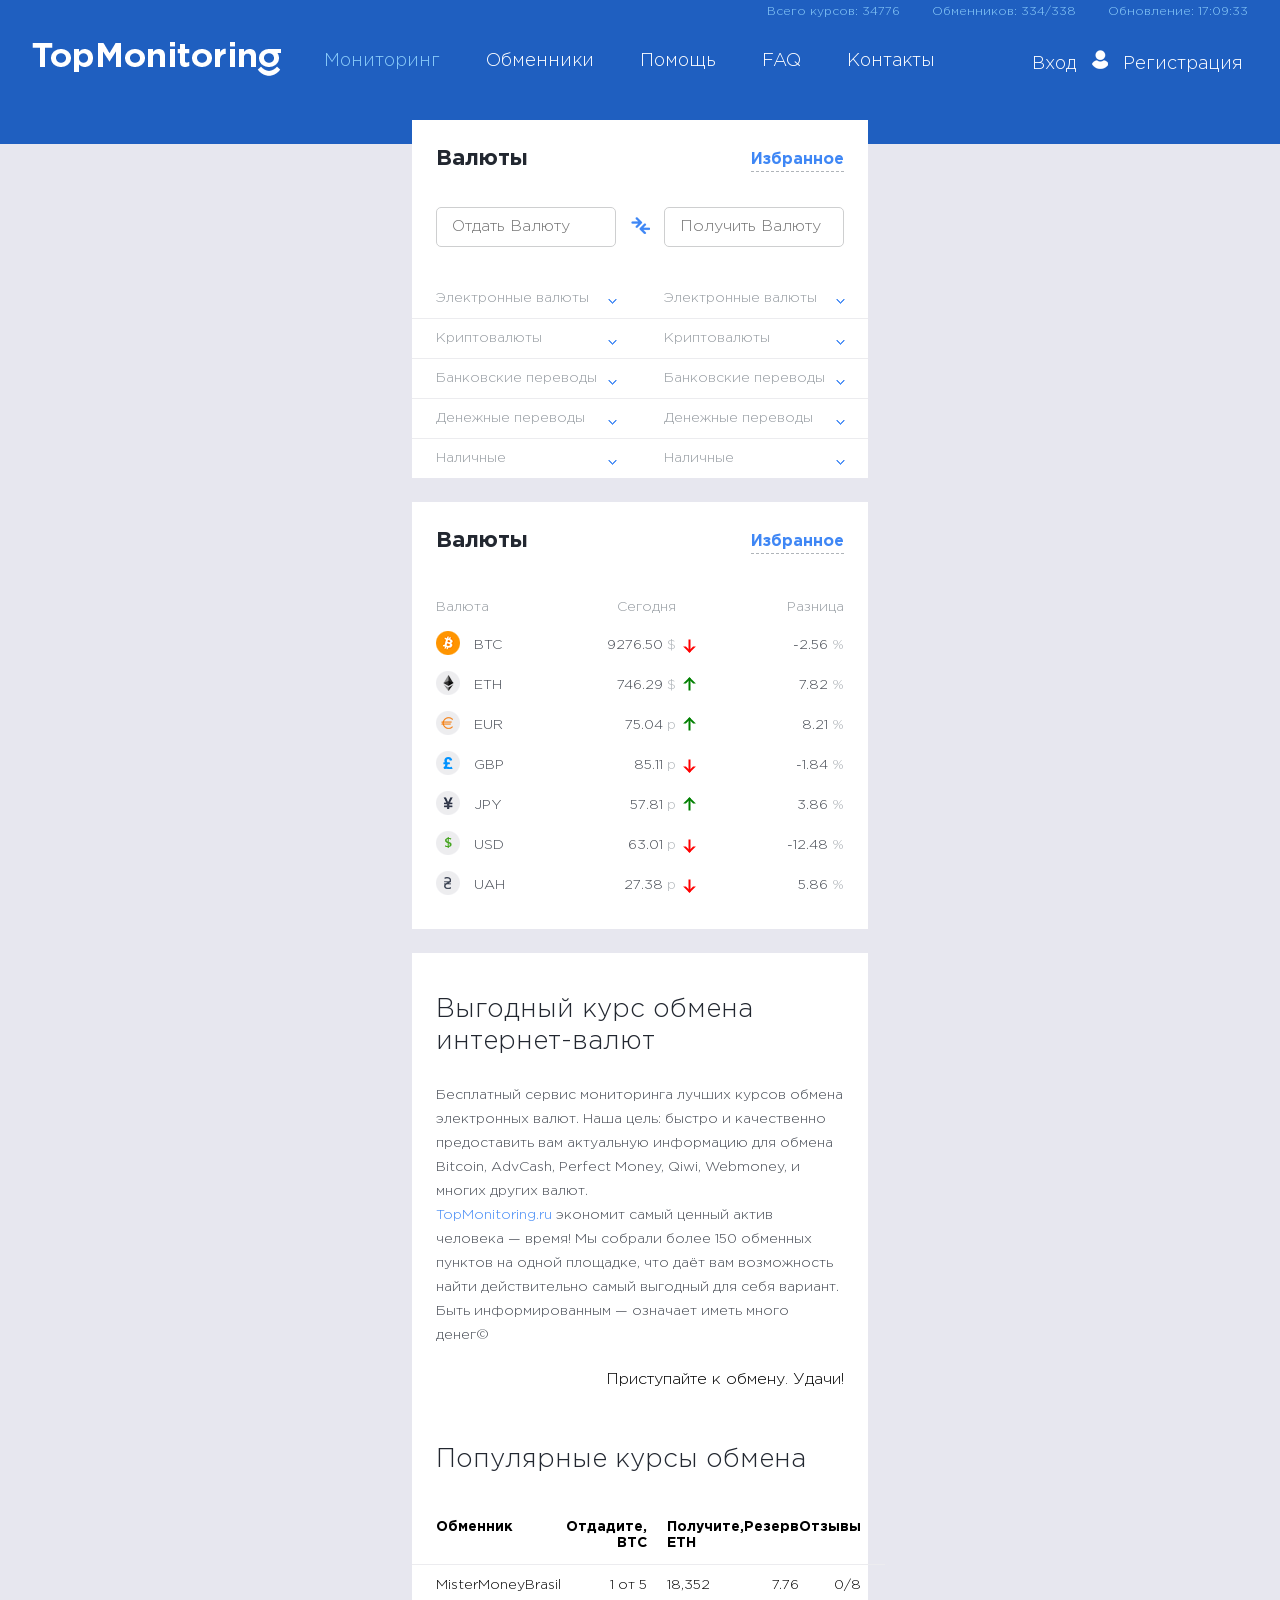
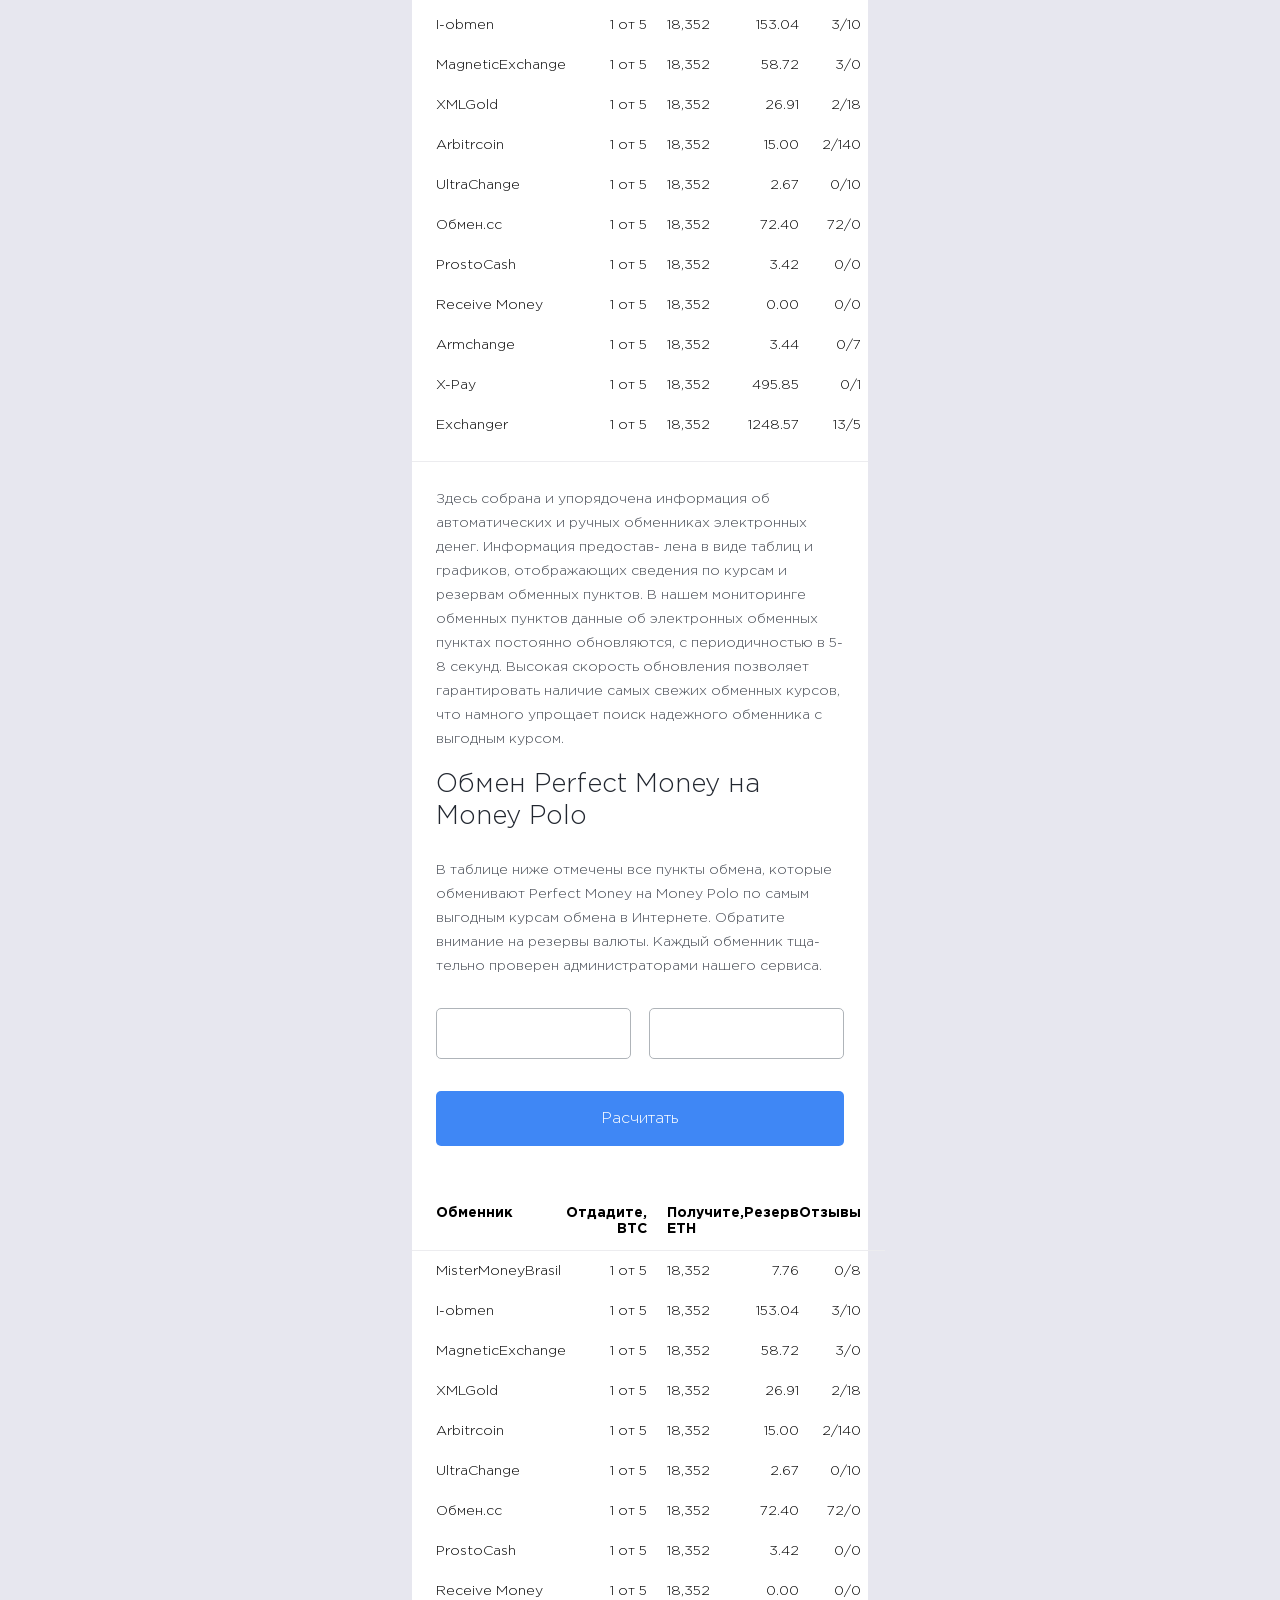
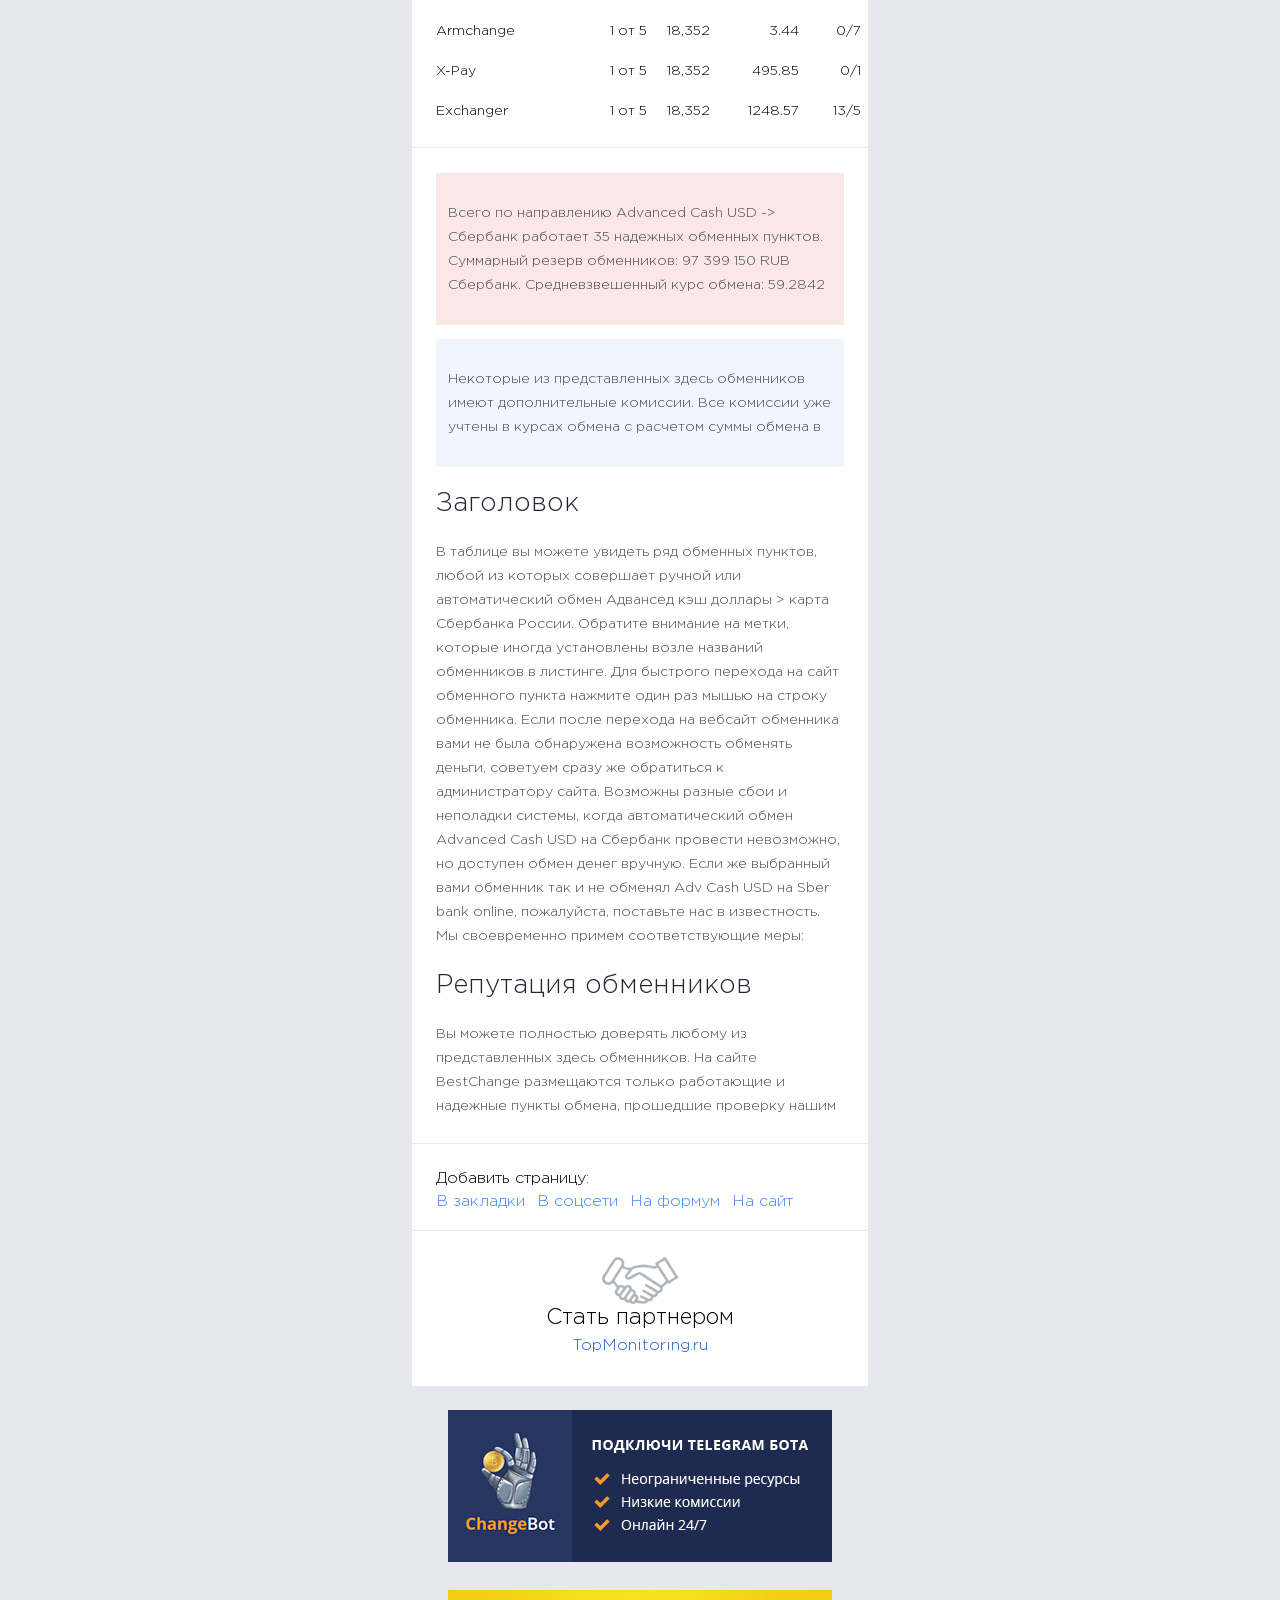
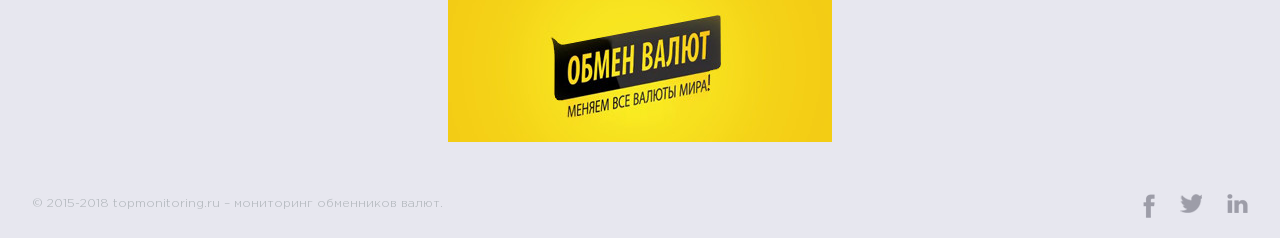
==== commit 62e3f896: "Главная страница" ====
--- a/index.html
+++ b/index.html
@@ -6,6 +6,7 @@
 	<title>Топ Мониторинг 2018</title>
 	<link href="css/normalize.css" rel="stylesheet" type="text/css">
 	<link href="css/style.css" rel="stylesheet" type="text/css">
+	<link href="fonts/fonts.css" rel="stylesheet" type="text/css">
 </head>
 <body>
 	<header class="page-header">
@@ -18,6 +19,7 @@
 			<div class="page-header__logo">
 				<img src="img/logo.png" alt="Логотип">
 			</div>
+
 			<nav class="main-nav">
 				<ul class="main-nav__list">
 					<li><a class="main-nav__item main-nav__item--active" href="#">Мониторинг</a></li>
@@ -29,13 +31,16 @@
 
 				<div class="main-nav__user-block ">
 					<a class="main-nav__login" href="#">Вход</a>
+					<a class="main-nav__icon-user" href="#"><img src="img/icon-user.png" alt="Иконка входа"></a>
 					<a class="main-nav__sign" href="#">Регистрация</a>
 				</div>
 
-				<div class="main-nav__btn"><span class="visualy-hidden">Открыть меню</span></div>
-			</nav> 
-			
-			
+			</nav>
+			<div class="nav-btn">
+				<span class="visualy-hidden">Открыть меню</span>
+				<div class="nav-btn__line"></div>
+			</div>
+			<div class="nav-overlay"></div>
 		</div> 
 	</header>
 
@@ -1010,981 +1015,377 @@
 
 
 		</section>
-
-
-		<div class="center">
+		
+
+			<section class="sidebar2">
+			<b class="sidebar2__tab-btn sidebar2__tab-btn--1">Валюты</b> 
+			<b class="sidebar2__tab-btn sidebar2__tab-btn--2">Избранное</b>
+
+			<div class="sidebar2__tab  sidebar2__tab--1">
+				<table class="sidebar2__table sidebar2__table--left">
+					<tr>
+						<th>Валюта</th>
+						<th>Сегодня</th>
+						<th>Разница</th>
+					</tr>
+					<tr>
+						<td><img src="img/right-sidebar-icons/btc.png" alt="Валюта" class="sidebar__item-img">BTC</td>
+						<td class="arrow arrow__red">9276.50<span class="currency-symbol"> $</span></td>
+						<td>-2.56<span class="currency-symbol"> %</span></td>
+					</tr>
+					<tr>
+						<td><img src="img/right-sidebar-icons/eth.png" alt="Валюта" class="sidebar__item-img">ETH</td>
+						<td class="arrow arrow__green">746.29<span class="currency-symbol"> $</span></td>
+						<td>7.82<span class="currency-symbol"> %</span></td>
+					</tr>
+					<tr>
+						<td><img src="img/right-sidebar-icons/eur.png" alt="Валюта" class="sidebar__item-img">EUR</td>
+						<td class="arrow arrow__green">75.04<span class="currency-symbol"> р</span></td>
+						<td>8.21<span class="currency-symbol"> %</span></td>
+					</tr>
+					<tr>
+						<td><img src="img/right-sidebar-icons/gbp.png" alt="Валюта" class="sidebar__item-img">GBP</td>
+						<td class="arrow arrow__red">85.11<span class="currency-symbol"> р</span></td>
+						<td>-1.84<span class="currency-symbol"> %</span></td>
+					</tr>
+					<tr>
+						<td><img src="img/right-sidebar-icons/jpy.png" alt="Валюта" class="sidebar__item-img">JPY</td>
+						<td class="arrow arrow__green">57.81<span class="currency-symbol"> р</span></td>
+						<td>3.86<span class="currency-symbol"> %</span></td>
+					</tr>
+					<tr>
+						<td><img src="img/right-sidebar-icons/usd.png" alt="Валюта" class="sidebar__item-img">USD</td>
+						<td class="arrow arrow__red">63.01<span class="currency-symbol"> р</span></td>
+						<td>-12.48<span class="currency-symbol"> %</span></td>
+					</tr>
+					<tr>
+						<td><img src="img/right-sidebar-icons/uah.png" alt="Валюта" class="sidebar__item-img">UAH</td>
+						<td class="arrow arrow__red">27.38<span class="currency-symbol"> р</span></td>
+						<td>5.86<span class="currency-symbol"> %</span></td>
+					</tr>
+				</table>
+			</div>
+
+			<div class="sidebar2__tab  sidebar2__tab--2">
+				<table class="sidebar2__table sidebar2__table--right">
+					<tr>
+						<th>Обменник</th>
+						<th>Переходов</th>
+					</tr>
+					<tr>
+						<td><img src="img/logo/a.png" alt="Валюта" class="sidebar__item-img">MisteryMoneyBrasil</td>
+						<td>649</td>
+					</tr>
+					<tr>
+						<td><img src="img/logo/a.png" alt="Валюта" class="sidebar__item-img">I-obmen</td>
+						<td>630</td>
+					</tr>
+					<tr>
+						<td><img src="img/logo/a.png" alt="Валюта" class="sidebar__item-img">MagneticExchange</td>
+						<td>1597</td>
+					</tr>
+					<tr>
+						<td><img src="img/logo/a.png" alt="Валюта" class="sidebar__item-img">XMLGold</td>
+						<td>259</td>
+					</tr>
+					<tr>
+						<td><img src="img/logo/a.png" alt="Валюта" class="sidebar__item-img">Arbitrcoin</td>
+						<td>9613</td>
+					</tr>
+					<tr>
+						<td><img src="img/logo/a.png" alt="Валюта" class="sidebar__item-img">UltraChange</td>
+						<td>943</td>
+					</tr>
+					<tr>
+						<td><img src="img/logo/a.png" alt="Валюта" class="sidebar__item-img">ProstoCash</td>
+						<td>564</td>
+					</tr>
+				</table>
+			</div>
+
 			
+			<div class="banners banners--pc">
+			<div href="http://topmonitoring.ru/" class="partnership">
+				<img class="partnership__img" src="img/hands.png" alt="Стать партнером">
+				<span class="partnership__text">Стать партнером</span>
+				<a href="http://topmonitoring.ru/" class="partnership__link">TopMonitoring.ru</a>
+			</div>
+			<a href="#" class="banners__item"><img src="img/banners/telegram.jpg" alt="Подключи телеграм бота" ></a>
+			<a href="#" class="banners__item"><img src="img/banners/exchange.jpg" alt="Обмен валют" ></a>
 		</div>
 
-	<!-- 	<section class="sidebar">
-			<b class="sidebar__tab-btn sidebar__tab-btn--1">Валюты</b> 
-			<b class="sidebar__tab-btn sidebar__tab-btn--2">Избранное</b>
-
-			<div class="sidebar__tab  sidebar__tab--1">
-
-				<div class="sidebar__info-column sidebar__info-column--left">
-					<input id="c-in" type="text" placeholder="Отдать Валюту">
-
-					<div>
-						<p class="sidebar__list-btn sidebar__list-btn--first">Электронные валюты</p>
-						<table class="sidebar__list">
-							<tr class="sidebar__list-item">
-								<td><img src="img/logo/a.png" alt="Иконка"></td>
-								<td>Adv Cash</td>
-								<td>EUR</td>
-							</tr>
-							<tr class="sidebar__list-item">
-								<td><img src="img/logo/a.png" alt="Иконка"></td>
-								<td>Adv Cash</td>
-								<td>RUB</td>
-							</tr>
-							<tr class="sidebar__list-item">
-								<td><img src="img/logo/a.png" alt="Иконка"></td>
-								<td>Adv Cash</td>
-								<td>USD</td>
-							</tr>
-							<tr class="sidebar__list-item">
-								<td><img src="img/logo/pm.png" alt="Иконка"></td>
-								<td>Perfect Money</td>
-								<td>EUR</td>
-							</tr>
-							<tr class="sidebar__list-item">
-								<td><img src="img/logo/b.png" alt="Иконка"></td>
-								<td>Bitcoin</td>
-								<td>EUR</td>
-							</tr>
-							<tr class="sidebar__list-item">
-								<td><img src="img/logo/b.png" alt="Иконка"></td>
-								<td>Bitcoin</td>
-								<td>USD</td>
-							</tr>
-							<tr class="sidebar__list-item">
-								<td><img src="img/logo/a.png" alt="Иконка"></td>
-								<td>Nixmoney</td>
-								<td>EUR</td>
-							</tr>
-							<tr class="sidebar__list-item">
-								<td><img src="img/logo/a.png" alt="Иконка"></td>
-								<td>Nixmoney</td>
-								<td>USD</td>
-							</tr>
-							<tr class="sidebar__list-item">
-								<td><img src="img/logo/a.png" alt="Иконка"></td>
-								<td>Payeer</td>
-								<td>EUR</td>
-							</tr>
-							<tr class="sidebar__list-item">
-								<td><img src="img/logo/pm.png" alt="Иконка"></td>
-								<td>Payeer</td>
-								<td>RUB</td>
-							</tr>
-							<tr class="sidebar__list-item">
-								<td><img src="img/logo/b.png" alt="Иконка"></td>
-								<td>Payeer</td>
-								<td>USD</td>
-							</tr>
-							<tr class="sidebar__list-item">
-								<td><img src="img/logo/b.png" alt="Иконка"></td>
-								<td>Paymer</td>
-								<td>RUB</td>
-							</tr>
-							<tr class="sidebar__list-item">
-								<td><img src="img/logo/p.png" alt="Иконка"></td>
-								<td>Paymer</td>
-								<td>USD</td>
-							</tr>
-							<tr class="sidebar__list-item">
-								<td><img src="img/logo/p.png" alt="Иконка"></td>
-								<td>Paypal</td>
-								<td>EUR</td>
-							</tr>
-							<tr class="sidebar__list-item">
-								<td><img src="img/logo/p.png" alt="Иконка"></td>
-								<td>Paypal</td>
-								<td>RUB</td>
-							</tr>			
-						</table>
-					</div>
-					<div>
-						<p class="sidebar__list-btn">Криптовалюты</p>
-						<table class="sidebar__list">
-							<tr class="sidebar__list-item">
-								<td><img src="img/logo/a.png" alt="Иконка"></td>
-								<td>Adv Cash</td>
-								<td>EUR</td>
-							</tr>
-							<tr class="sidebar__list-item">
-								<td><img src="img/logo/a.png" alt="Иконка"></td>
-								<td>Adv Cash</td>
-								<td>RUB</td>
-							</tr>
-							<tr class="sidebar__list-item">
-								<td><img src="img/logo/a.png" alt="Иконка"></td>
-								<td>Adv Cash</td>
-								<td>USD</td>
-							</tr>
-							<tr class="sidebar__list-item">
-								<td><img src="img/logo/pm.png" alt="Иконка"></td>
-								<td>Perfect Money</td>
-								<td>EUR</td>
-							</tr>
-							<tr class="sidebar__list-item">
-								<td><img src="img/logo/b.png" alt="Иконка"></td>
-								<td>Bitcoin</td>
-								<td>EUR</td>
-							</tr>
-							<tr class="sidebar__list-item">
-								<td><img src="img/logo/b.png" alt="Иконка"></td>
-								<td>Bitcoin</td>
-								<td>USD</td>
-							</tr>
-							<tr class="sidebar__list-item">
-								<td><img src="img/logo/a.png" alt="Иконка"></td>
-								<td>Nixmoney</td>
-								<td>EUR</td>
-							</tr>
-							<tr class="sidebar__list-item">
-								<td><img src="img/logo/a.png" alt="Иконка"></td>
-								<td>Nixmoney</td>
-								<td>USD</td>
-							</tr>
-							<tr class="sidebar__list-item">
-								<td><img src="img/logo/a.png" alt="Иконка"></td>
-								<td>Payeer</td>
-								<td>EUR</td>
-							</tr>
-							<tr class="sidebar__list-item">
-								<td><img src="img/logo/pm.png" alt="Иконка"></td>
-								<td>Payeer</td>
-								<td>RUB</td>
-							</tr>
-							<tr class="sidebar__list-item">
-								<td><img src="img/logo/b.png" alt="Иконка"></td>
-								<td>Payeer</td>
-								<td>USD</td>
-							</tr>
-							<tr class="sidebar__list-item">
-								<td><img src="img/logo/b.png" alt="Иконка"></td>
-								<td>Paymer</td>
-								<td>RUB</td>
-							</tr>
-							<tr class="sidebar__list-item">
-								<td><img src="img/logo/p.png" alt="Иконка"></td>
-								<td>Paymer</td>
-								<td>USD</td>
-							</tr>
-							<tr class="sidebar__list-item">
-								<td><img src="img/logo/p.png" alt="Иконка"></td>
-								<td>Paypal</td>
-								<td>EUR</td>
-							</tr>
-							<tr class="sidebar__list-item">
-								<td><img src="img/logo/p.png" alt="Иконка"></td>
-								<td>Paypal</td>
-								<td>RUB</td>
-							</tr>			
-						</table>
-					</div>
-					<div>
-						<p class="sidebar__list-btn">Банковские переводы</p>
-						<table class="sidebar__list">
-							<tr class="sidebar__list-item">
-								<td><img src="img/logo/a.png" alt="Иконка"></td>
-								<td>Adv Cash</td>
-								<td>EUR</td>
-							</tr>
-							<tr class="sidebar__list-item">
-								<td><img src="img/logo/a.png" alt="Иконка"></td>
-								<td>Adv Cash</td>
-								<td>RUB</td>
-							</tr>
-							<tr class="sidebar__list-item">
-								<td><img src="img/logo/a.png" alt="Иконка"></td>
-								<td>Adv Cash</td>
-								<td>USD</td>
-							</tr>
-							<tr class="sidebar__list-item">
-								<td><img src="img/logo/pm.png" alt="Иконка"></td>
-								<td>Perfect Money</td>
-								<td>EUR</td>
-							</tr>
-							<tr class="sidebar__list-item">
-								<td><img src="img/logo/b.png" alt="Иконка"></td>
-								<td>Bitcoin</td>
-								<td>EUR</td>
-							</tr>
-							<tr class="sidebar__list-item">
-								<td><img src="img/logo/b.png" alt="Иконка"></td>
-								<td>Bitcoin</td>
-								<td>USD</td>
-							</tr>
-							<tr class="sidebar__list-item">
-								<td><img src="img/logo/a.png" alt="Иконка"></td>
-								<td>Nixmoney</td>
-								<td>EUR</td>
-							</tr>
-							<tr class="sidebar__list-item">
-								<td><img src="img/logo/a.png" alt="Иконка"></td>
-								<td>Nixmoney</td>
-								<td>USD</td>
-							</tr>
-							<tr class="sidebar__list-item">
-								<td><img src="img/logo/a.png" alt="Иконка"></td>
-								<td>Payeer</td>
-								<td>EUR</td>
-							</tr>
-							<tr class="sidebar__list-item">
-								<td><img src="img/logo/pm.png" alt="Иконка"></td>
-								<td>Payeer</td>
-								<td>RUB</td>
-							</tr>
-							<tr class="sidebar__list-item">
-								<td><img src="img/logo/b.png" alt="Иконка"></td>
-								<td>Payeer</td>
-								<td>USD</td>
-							</tr>
-							<tr class="sidebar__list-item">
-								<td><img src="img/logo/b.png" alt="Иконка"></td>
-								<td>Paymer</td>
-								<td>RUB</td>
-							</tr>
-							<tr class="sidebar__list-item">
-								<td><img src="img/logo/p.png" alt="Иконка"></td>
-								<td>Paymer</td>
-								<td>USD</td>
-							</tr>
-							<tr class="sidebar__list-item">
-								<td><img src="img/logo/p.png" alt="Иконка"></td>
-								<td>Paypal</td>
-								<td>EUR</td>
-							</tr>
-							<tr class="sidebar__list-item">
-								<td><img src="img/logo/p.png" alt="Иконка"></td>
-								<td>Paypal</td>
-								<td>RUB</td>
-							</tr>			
-						</table>
-					</div>
-					<div>
-						<p class="sidebar__list-btn">Денежные переводы</p>
-						<table class="sidebar__list">
-							<tr class="sidebar__list-item">
-								<td><img src="img/logo/a.png" alt="Иконка"></td>
-								<td>Adv Cash</td>
-								<td>EUR</td>
-							</tr>
-							<tr class="sidebar__list-item">
-								<td><img src="img/logo/a.png" alt="Иконка"></td>
-								<td>Adv Cash</td>
-								<td>RUB</td>
-							</tr>
-							<tr class="sidebar__list-item">
-								<td><img src="img/logo/a.png" alt="Иконка"></td>
-								<td>Adv Cash</td>
-								<td>USD</td>
-							</tr>
-							<tr class="sidebar__list-item">
-								<td><img src="img/logo/pm.png" alt="Иконка"></td>
-								<td>Perfect Money</td>
-								<td>EUR</td>
-							</tr>
-							<tr class="sidebar__list-item">
-								<td><img src="img/logo/b.png" alt="Иконка"></td>
-								<td>Bitcoin</td>
-								<td>EUR</td>
-							</tr>
-							<tr class="sidebar__list-item">
-								<td><img src="img/logo/b.png" alt="Иконка"></td>
-								<td>Bitcoin</td>
-								<td>USD</td>
-							</tr>
-							<tr class="sidebar__list-item">
-								<td><img src="img/logo/a.png" alt="Иконка"></td>
-								<td>Nixmoney</td>
-								<td>EUR</td>
-							</tr>
-							<tr class="sidebar__list-item">
-								<td><img src="img/logo/a.png" alt="Иконка"></td>
-								<td>Nixmoney</td>
-								<td>USD</td>
-							</tr>
-							<tr class="sidebar__list-item">
-								<td><img src="img/logo/a.png" alt="Иконка"></td>
-								<td>Payeer</td>
-								<td>EUR</td>
-							</tr>
-							<tr class="sidebar__list-item">
-								<td><img src="img/logo/pm.png" alt="Иконка"></td>
-								<td>Payeer</td>
-								<td>RUB</td>
-							</tr>
-							<tr class="sidebar__list-item">
-								<td><img src="img/logo/b.png" alt="Иконка"></td>
-								<td>Payeer</td>
-								<td>USD</td>
-							</tr>
-							<tr class="sidebar__list-item">
-								<td><img src="img/logo/b.png" alt="Иконка"></td>
-								<td>Paymer</td>
-								<td>RUB</td>
-							</tr>
-							<tr class="sidebar__list-item">
-								<td><img src="img/logo/p.png" alt="Иконка"></td>
-								<td>Paymer</td>
-								<td>USD</td>
-							</tr>
-							<tr class="sidebar__list-item">
-								<td><img src="img/logo/p.png" alt="Иконка"></td>
-								<td>Paypal</td>
-								<td>EUR</td>
-							</tr>
-							<tr class="sidebar__list-item">
-								<td><img src="img/logo/p.png" alt="Иконка"></td>
-								<td>Paypal</td>
-								<td>RUB</td>
-							</tr>			
-						</table>
-					</div>
-					<div>
-						<p class="sidebar__list-btn">Наличные</p>
-						<table class="sidebar__list">
-							<tr class="sidebar__list-item">
-								<td><img src="img/logo/a.png" alt="Иконка"></td>
-								<td>Adv Cash</td>
-								<td>EUR</td>
-							</tr>
-							<tr class="sidebar__list-item">
-								<td><img src="img/logo/a.png" alt="Иконка"></td>
-								<td>Adv Cash</td>
-								<td>RUB</td>
-							</tr>
-							<tr class="sidebar__list-item">
-								<td><img src="img/logo/a.png" alt="Иконка"></td>
-								<td>Adv Cash</td>
-								<td>USD</td>
-							</tr>
-							<tr class="sidebar__list-item">
-								<td><img src="img/logo/pm.png" alt="Иконка"></td>
-								<td>Perfect Money</td>
-								<td>EUR</td>
-							</tr>
-							<tr class="sidebar__list-item">
-								<td><img src="img/logo/b.png" alt="Иконка"></td>
-								<td>Bitcoin</td>
-								<td>EUR</td>
-							</tr>
-							<tr class="sidebar__list-item">
-								<td><img src="img/logo/b.png" alt="Иконка"></td>
-								<td>Bitcoin</td>
-								<td>USD</td>
-							</tr>
-							<tr class="sidebar__list-item">
-								<td><img src="img/logo/a.png" alt="Иконка"></td>
-								<td>Nixmoney</td>
-								<td>EUR</td>
-							</tr>
-							<tr class="sidebar__list-item">
-								<td><img src="img/logo/a.png" alt="Иконка"></td>
-								<td>Nixmoney</td>
-								<td>USD</td>
-							</tr>
-							<tr class="sidebar__list-item">
-								<td><img src="img/logo/a.png" alt="Иконка"></td>
-								<td>Payeer</td>
-								<td>EUR</td>
-							</tr>
-							<tr class="sidebar__list-item">
-								<td><img src="img/logo/pm.png" alt="Иконка"></td>
-								<td>Payeer</td>
-								<td>RUB</td>
-							</tr>
-							<tr class="sidebar__list-item">
-								<td><img src="img/logo/b.png" alt="Иконка"></td>
-								<td>Payeer</td>
-								<td>USD</td>
-							</tr>
-							<tr class="sidebar__list-item">
-								<td><img src="img/logo/b.png" alt="Иконка"></td>
-								<td>Paymer</td>
-								<td>RUB</td>
-							</tr>
-							<tr class="sidebar__list-item">
-								<td><img src="img/logo/p.png" alt="Иконка"></td>
-								<td>Paymer</td>
-								<td>USD</td>
-							</tr>
-							<tr class="sidebar__list-item">
-								<td><img src="img/logo/p.png" alt="Иконка"></td>
-								<td>Paypal</td>
-								<td>EUR</td>
-							</tr>
-							<tr class="sidebar__list-item">
-								<td><img src="img/logo/p.png" alt="Иконка"></td>
-								<td>Paypal</td>
-								<td>RUB</td>
-							</tr>			
-						</table>
-					</div>
-					
+
+		</section>
+
+		<div class="content">
+			<div class="content__inner ">
+				<div class="content__text">
+					<h1>Выгодный курс обмена интернет-валют</h1>
+					<p>Бесплатный сервис мониторинга лучших курсов обмена электронных валют. Наша цель: быстро и качественно 
+					предоставить вам актуальную информацию для обмена Bitcoin, AdvCash, Perfect Money, Qiwi, Webmoney, и многих других валют.<br>
+					<a href="http://topmonitoring.ru/">TopMonitoring.ru</a> экономит самый ценный актив человека — время! Мы собрали более 150 обменных пунктов на одной площадке, 
+					что даёт вам возможность найти действительно самый выгодный для себя вариант. Быть информированным — означает иметь много денег©</p>
+					<span class="text--right">Приступайте к обмену. Удачи!</span>
+					<span class="table-caption">Популярные курсы обмена</span>
 				</div>
-
-
-				<div class="sidebar__info-column sidebar__info-column--right">
-					<input id="c-out" type="text" placeholder="Получить Валюту">
-
-					<div>
-						<p class="sidebar__list-btn sidebar__list-btn--first">Электронные валюты</p>
-						<table class="sidebar__list">
-								<tr class="sidebar__list-item">
-									<td><img src="img/logo/a.png" alt="Иконка"></td>
-									<td>Adv Cash</td>
-									<td>EUR</td>
-								</tr>
-								<tr class="sidebar__list-item">
-									<td><img src="img/logo/a.png" alt="Иконка"></td>
-									<td>Adv Cash</td>
-									<td>RUB</td>
-								</tr>
-								<tr class="sidebar__list-item">
-									<td><img src="img/logo/a.png" alt="Иконка"></td>
-									<td>Adv Cash</td>
-									<td>USD</td>
-								</tr>
-								<tr class="sidebar__list-item">
-									<td><img src="img/logo/pm.png" alt="Иконка"></td>
-									<td>Exmo.com</td>
-									<td>EUR</td>
-								</tr>
-								<tr class="sidebar__list-item">
-									<td><img src="img/logo/b.png" alt="Иконка"></td>
-									<td>MoneyPolo</td>
-									<td>EUR</td>
-								</tr>
-								<tr class="sidebar__list-item">
-									<td><img src="img/logo/b.png" alt="Иконка"></td>
-									<td>MoneyPolo</td>
-									<td>USD</td>
-								</tr>
-								<tr class="sidebar__list-item">
-									<td><img src="img/logo/a.png" alt="Иконка"></td>
-									<td>Nixmoney</td>
-									<td>EUR</td>
-								</tr>
-								<tr class="sidebar__list-item">
-									<td><img src="img/logo/a.png" alt="Иконка"></td>
-									<td>Nixmoney</td>
-									<td>USD</td>
-								</tr>
-								<tr class="sidebar__list-item">
-									<td><img src="img/logo/a.png" alt="Иконка"></td>
-									<td>Payeer</td>
-									<td>EUR</td>
-								</tr>
-								<tr class="sidebar__list-item">
-									<td><img src="img/logo/pm.png" alt="Иконка"></td>
-									<td>Payeer</td>
-									<td>RUB</td>
-								</tr>
-								<tr class="sidebar__list-item">
-									<td><img src="img/logo/b.png" alt="Иконка"></td>
-									<td>Payeer</td>
-									<td>USD</td>
-								</tr>
-								<tr class="sidebar__list-item">
-									<td><img src="img/logo/b.png" alt="Иконка"></td>
-									<td>Paymer</td>
-									<td>RUB</td>
-								</tr>
-								<tr class="sidebar__list-item">
-									<td><img src="img/logo/p.png" alt="Иконка"></td>
-									<td>Paymer</td>
-									<td>USD</td>
-								</tr>
-								<tr class="sidebar__list-item">
-									<td><img src="img/logo/p.png" alt="Иконка"></td>
-									<td>Paypal</td>
-									<td>EUR</td>
-								</tr>
-						</table>
-					</div>
-					<div>
-						<p class="sidebar__list-btn">Криптовалюты</p>
-						<table class="sidebar__list">
-								<tr class="sidebar__list-item">
-									<td><img src="img/logo/a.png" alt="Иконка"></td>
-									<td>Adv Cash</td>
-									<td>EUR</td>
-								</tr>
-								<tr class="sidebar__list-item">
-									<td><img src="img/logo/a.png" alt="Иконка"></td>
-									<td>Adv Cash</td>
-									<td>RUB</td>
-								</tr>
-								<tr class="sidebar__list-item">
-									<td><img src="img/logo/a.png" alt="Иконка"></td>
-									<td>Adv Cash</td>
-									<td>USD</td>
-								</tr>
-								<tr class="sidebar__list-item">
-									<td><img src="img/logo/pm.png" alt="Иконка"></td>
-									<td>Exmo.com</td>
-									<td>EUR</td>
-								</tr>
-								<tr class="sidebar__list-item">
-									<td><img src="img/logo/b.png" alt="Иконка"></td>
-									<td>MoneyPolo</td>
-									<td>EUR</td>
-								</tr>
-								<tr class="sidebar__list-item">
-									<td><img src="img/logo/b.png" alt="Иконка"></td>
-									<td>MoneyPolo</td>
-									<td>USD</td>
-								</tr>
-								<tr class="sidebar__list-item">
-									<td><img src="img/logo/a.png" alt="Иконка"></td>
-									<td>Nixmoney</td>
-									<td>EUR</td>
-								</tr>
-								<tr class="sidebar__list-item">
-									<td><img src="img/logo/a.png" alt="Иконка"></td>
-									<td>Nixmoney</td>
-									<td>USD</td>
-								</tr>
-								<tr class="sidebar__list-item">
-									<td><img src="img/logo/a.png" alt="Иконка"></td>
-									<td>Payeer</td>
-									<td>EUR</td>
-								</tr>
-								<tr class="sidebar__list-item">
-									<td><img src="img/logo/pm.png" alt="Иконка"></td>
-									<td>Payeer</td>
-									<td>RUB</td>
-								</tr>
-								<tr class="sidebar__list-item">
-									<td><img src="img/logo/b.png" alt="Иконка"></td>
-									<td>Payeer</td>
-									<td>USD</td>
-								</tr>
-								<tr class="sidebar__list-item">
-									<td><img src="img/logo/b.png" alt="Иконка"></td>
-									<td>Paymer</td>
-									<td>RUB</td>
-								</tr>
-								<tr class="sidebar__list-item">
-									<td><img src="img/logo/p.png" alt="Иконка"></td>
-									<td>Paymer</td>
-									<td>USD</td>
-								</tr>
-								<tr class="sidebar__list-item">
-									<td><img src="img/logo/p.png" alt="Иконка"></td>
-									<td>Paypal</td>
-									<td>EUR</td>
-								</tr>
-						</table>
-					</div>
-					<div>
-						<p class="sidebar__list-btn">Банковские переводы</p>
-						<table class="sidebar__list">
-								<tr class="sidebar__list-item">
-									<td><img src="img/logo/a.png" alt="Иконка"></td>
-									<td>Adv Cash</td>
-									<td>EUR</td>
-								</tr>
-								<tr class="sidebar__list-item">
-									<td><img src="img/logo/a.png" alt="Иконка"></td>
-									<td>Adv Cash</td>
-									<td>RUB</td>
-								</tr>
-								<tr class="sidebar__list-item">
-									<td><img src="img/logo/a.png" alt="Иконка"></td>
-									<td>Adv Cash</td>
-									<td>USD</td>
-								</tr>
-								<tr class="sidebar__list-item">
-									<td><img src="img/logo/pm.png" alt="Иконка"></td>
-									<td>Exmo.com</td>
-									<td>EUR</td>
-								</tr>
-								<tr class="sidebar__list-item">
-									<td><img src="img/logo/b.png" alt="Иконка"></td>
-									<td>MoneyPolo</td>
-									<td>EUR</td>
-								</tr>
-								<tr class="sidebar__list-item">
-									<td><img src="img/logo/b.png" alt="Иконка"></td>
-									<td>MoneyPolo</td>
-									<td>USD</td>
-								</tr>
-								<tr class="sidebar__list-item">
-									<td><img src="img/logo/a.png" alt="Иконка"></td>
-									<td>Nixmoney</td>
-									<td>EUR</td>
-								</tr>
-								<tr class="sidebar__list-item">
-									<td><img src="img/logo/a.png" alt="Иконка"></td>
-									<td>Nixmoney</td>
-									<td>USD</td>
-								</tr>
-								<tr class="sidebar__list-item">
-									<td><img src="img/logo/a.png" alt="Иконка"></td>
-									<td>Payeer</td>
-									<td>EUR</td>
-								</tr>
-								<tr class="sidebar__list-item">
-									<td><img src="img/logo/pm.png" alt="Иконка"></td>
-									<td>Payeer</td>
-									<td>RUB</td>
-								</tr>
-								<tr class="sidebar__list-item">
-									<td><img src="img/logo/b.png" alt="Иконка"></td>
-									<td>Payeer</td>
-									<td>USD</td>
-								</tr>
-								<tr class="sidebar__list-item">
-									<td><img src="img/logo/b.png" alt="Иконка"></td>
-									<td>Paymer</td>
-									<td>RUB</td>
-								</tr>
-								<tr class="sidebar__list-item">
-									<td><img src="img/logo/p.png" alt="Иконка"></td>
-									<td>Paymer</td>
-									<td>USD</td>
-								</tr>
-								<tr class="sidebar__list-item">
-									<td><img src="img/logo/p.png" alt="Иконка"></td>
-									<td>Paypal</td>
-									<td>EUR</td>
-								</tr>
-						</table>
-					</div>
-					<div>
-						<p class="sidebar__list-btn">Денежные переводы</p>
-						<table class="sidebar__list">
-								<tr class="sidebar__list-item">
-									<td><img src="img/logo/a.png" alt="Иконка"></td>
-									<td>Adv Cash</td>
-									<td>EUR</td>
-								</tr>
-								<tr class="sidebar__list-item">
-									<td><img src="img/logo/a.png" alt="Иконка"></td>
-									<td>Adv Cash</td>
-									<td>RUB</td>
-								</tr>
-								<tr class="sidebar__list-item">
-									<td><img src="img/logo/a.png" alt="Иконка"></td>
-									<td>Adv Cash</td>
-									<td>USD</td>
-								</tr>
-								<tr class="sidebar__list-item">
-									<td><img src="img/logo/pm.png" alt="Иконка"></td>
-									<td>Exmo.com</td>
-									<td>EUR</td>
-								</tr>
-								<tr class="sidebar__list-item">
-									<td><img src="img/logo/b.png" alt="Иконка"></td>
-									<td>MoneyPolo</td>
-									<td>EUR</td>
-								</tr>
-								<tr class="sidebar__list-item">
-									<td><img src="img/logo/b.png" alt="Иконка"></td>
-									<td>MoneyPolo</td>
-									<td>USD</td>
-								</tr>
-								<tr class="sidebar__list-item">
-									<td><img src="img/logo/a.png" alt="Иконка"></td>
-									<td>Nixmoney</td>
-									<td>EUR</td>
-								</tr>
-								<tr class="sidebar__list-item">
-									<td><img src="img/logo/a.png" alt="Иконка"></td>
-									<td>Nixmoney</td>
-									<td>USD</td>
-								</tr>
-								<tr class="sidebar__list-item">
-									<td><img src="img/logo/a.png" alt="Иконка"></td>
-									<td>Payeer</td>
-									<td>EUR</td>
-								</tr>
-								<tr class="sidebar__list-item">
-									<td><img src="img/logo/pm.png" alt="Иконка"></td>
-									<td>Payeer</td>
-									<td>RUB</td>
-								</tr>
-								<tr class="sidebar__list-item">
-									<td><img src="img/logo/b.png" alt="Иконка"></td>
-									<td>Payeer</td>
-									<td>USD</td>
-								</tr>
-								<tr class="sidebar__list-item">
-									<td><img src="img/logo/b.png" alt="Иконка"></td>
-									<td>Paymer</td>
-									<td>RUB</td>
-								</tr>
-								<tr class="sidebar__list-item">
-									<td><img src="img/logo/p.png" alt="Иконка"></td>
-									<td>Paymer</td>
-									<td>USD</td>
-								</tr>
-								<tr class="sidebar__list-item">
-									<td><img src="img/logo/p.png" alt="Иконка"></td>
-									<td>Paypal</td>
-									<td>EUR</td>
-								</tr>
-						</table>
-					</div>
-					<div>
-						<p class="sidebar__list-btn">Наличные</p>
-						<table class="sidebar__list">
-							<tr class="sidebar__list-item">
-								<td><img src="img/logo/a.png" alt="Иконка"></td>
-								<td>Adv Cash</td>
-								<td>EUR</td>
-							</tr>
-							<tr class="sidebar__list-item">
-								<td><img src="img/logo/a.png" alt="Иконка"></td>
-								<td>Adv Cash</td>
-								<td>RUB</td>
-							</tr>
-							<tr class="sidebar__list-item">
-								<td><img src="img/logo/a.png" alt="Иконка"></td>
-								<td>Adv Cash</td>
-								<td>USD</td>
-							</tr>
-							<tr class="sidebar__list-item">
-								<td><img src="img/logo/pm.png" alt="Иконка"></td>
-								<td>Exmo.com</td>
-								<td>EUR</td>
-							</tr>
-							<tr class="sidebar__list-item">
-								<td><img src="img/logo/b.png" alt="Иконка"></td>
-								<td>MoneyPolo</td>
-								<td>EUR</td>
-							</tr>
-							<tr class="sidebar__list-item">
-								<td><img src="img/logo/b.png" alt="Иконка"></td>
-								<td>MoneyPolo</td>
-								<td>USD</td>
-							</tr>
-							<tr class="sidebar__list-item">
-								<td><img src="img/logo/a.png" alt="Иконка"></td>
-								<td>Nixmoney</td>
-								<td>EUR</td>
-							</tr>
-							<tr class="sidebar__list-item">
-								<td><img src="img/logo/a.png" alt="Иконка"></td>
-								<td>Nixmoney</td>
-								<td>USD</td>
-							</tr>
-							<tr class="sidebar__list-item">
-								<td><img src="img/logo/a.png" alt="Иконка"></td>
-								<td>Payeer</td>
-								<td>EUR</td>
-							</tr>
-							<tr class="sidebar__list-item">
-								<td><img src="img/logo/pm.png" alt="Иконка"></td>
-								<td>Payeer</td>
-								<td>RUB</td>
-							</tr>
-							<tr class="sidebar__list-item">
-								<td><img src="img/logo/b.png" alt="Иконка"></td>
-								<td>Payeer</td>
-								<td>USD</td>
-							</tr>
-							<tr class="sidebar__list-item">
-								<td><img src="img/logo/b.png" alt="Иконка"></td>
-								<td>Paymer</td>
-								<td>RUB</td>
-							</tr>
-							<tr class="sidebar__list-item">
-								<td><img src="img/logo/p.png" alt="Иконка"></td>
-								<td>Paymer</td>
-								<td>USD</td>
-							</tr>
-							<tr class="sidebar__list-item">
-								<td><img src="img/logo/p.png" alt="Иконка"></td>
-								<td>Paypal</td>
-								<td>EUR</td>
-							</tr>
-						</table>
-					</div>
-
+	      <table class="table-exchange">
+	      	<tr>
+	      		<th>Обменник</th>
+	      		<th>Отдадите, BTC</th>
+	      		<th>Получите, ETH</th>
+	      		<th>Резерв</th>
+	      		<th>Отзывы</th>
+	      	</tr>
+	      	<tr>
+	      		<td>MisterMoneyBrasil</td>
+	      		<td>1 от 5</td>
+	      		<td>18,352</td>
+	      		<td>7.76</td>
+	      		<td><span class="table-exchange__number--red">0</span>/<span class=" table-exchange__number--green">8</span></td>
+	      	</tr>
+	      	<tr>
+	      		<td>I-obmen</td>
+	      		<td>1 от 5</td>
+	      		<td>18,352</td>
+	      		<td>153.04</td>
+	      		<td><span class="table-exchange__number--red">3</span>/<span class=" table-exchange__number--green">10</span></td>
+	      	</tr>
+	      	<tr>
+	      		<td>MagneticExchange</td>
+	      		<td>1 от 5</td>
+	      		<td>18,352</td>
+	      		<td>58.72</td>
+	      		<td><span class="table-exchange__number--red">3</span>/<span class=" table-exchange__number--green">0</span></td>
+	      	</tr>
+	      	<tr>
+	      		<td>XMLGold</td>
+	      		<td>1 от 5</td>
+	      		<td>18,352</td>
+	      		<td>26.91</td>
+	      		<td><span class="table-exchange__number--red">2</span>/<span class=" table-exchange__number--green">18</span></td>
+	      	</tr>
+	      	<tr>
+	      		<td>Arbitrcoin</td>
+	      		<td>1 от 5</td>
+	      		<td>18,352</td>
+	      		<td>15.00</td>
+	      		<td><span class="table-exchange__number--red">2</span>/<span class=" table-exchange__number--green">140</span></td>
+	      	</tr>
+	      	<tr>
+	      		<td>UltraChange</td>
+	      		<td>1 от 5</td>
+	      		<td>18,352</td>
+	      		<td>2.67</td>
+	      		<td><span class="table-exchange__number--red">0</span>/<span class=" table-exchange__number--green">10</span></td>
+	      	</tr>
+	      	<tr>
+	      		<td>Обмен.сс</td>
+	      		<td>1 от 5</td>
+	      		<td>18,352</td>
+	      		<td>72.40</td>
+	      		<td><span class="table-exchange__number--red">72</span>/<span class=" table-exchange__number--green">0</span></td>
+	      	</tr>
+	      	<tr>
+	      		<td>ProstoCash</td>
+	      		<td>1 от 5</td>
+	      		<td>18,352</td>
+	      		<td>3.42</td>
+	      		<td><span class="table-exchange__number--red">0</span>/<span class=" table-exchange__number--green">0</span></td>
+	      	</tr>
+	      	<tr>
+	      		<td>Receive Money</td>
+	      		<td>1 от 5</td>
+	      		<td>18,352</td>
+	      		<td>0.00</td>
+	      		<td><span class="table-exchange__number--red">0</span>/<span class=" table-exchange__number--green">0</span></td>
+	      	</tr>
+	      	<tr>
+	      		<td>Armchange</td>
+	      		<td>1 от 5</td>
+	      		<td>18,352</td>
+	      		<td>3.44</td>
+	      		<td><span class="table-exchange__number--red">0</span>/<span class=" table-exchange__number--green">7</span></td>
+	      	</tr>
+	      	<tr>
+	      		<td>X-Pay</td>
+	      		<td>1 от 5</td>
+	      		<td>18,352</td>
+	      		<td>495.85</td>
+	      		<td><span class="table-exchange__number--red">0</span>/<span class=" table-exchange__number--green">1</span></td>
+	      	</tr>
+	      	<tr>
+	      		<td>Exchanger</td>
+	      		<td>1 от 5</td>
+	      		<td>18,352</td>
+	      		<td>1248.57</td>
+	      		<td><span class="table-exchange__number--red">13</span>/<span class=" table-exchange__number--green">5</span></td>
+	      	</tr>
+	      </table>
+	      <div class="content__text">
+					<p>
+						Здесь собрана и упорядочена информация об автоматических и ручных обменниках электронных денег. 
+						Информация предостав- лена в виде таблиц и графиков, отображающих сведения по курсам и 
+						резервам обменных пунктов. В нашем мониторинге обменных пунктов данные об электронных обменных 
+						пунктах постоянно обновляются, с периодичностью в 5-8 секунд. Высокая скорость обновления позволяет 
+						гарантировать наличие самых свежих обменных курсов, что намного упрощает поиск надежного обменника с выгодным курсом.
+					</p>
 				</div>
-
 			</div>
 
-			
-
-
-			<div class="sidebar__tab sidebar__tab--2">
-
-				<div class="sidebar__info-column sidebar__info-column--left">
-					<input id="c-in" type="text" placeholder="Отдать Валюту">
-
-					<div>
-						<p class="sidebar__list-btn sidebar__list-btn--first">Электронные валюты</p>
-						<table class="sidebar__list">
-							<tr class="sidebar__list-item">
-								<td><img src="img/logo/a.png" alt="Иконка"></td>
-								<td>Adv Cash</td>
-								<td>EUR</td>
-							</tr>
-							<tr class="sidebar__list-item">
-								<td><img src="img/logo/a.png" alt="Иконка"></td>
-								<td>Adv Cash</td>
-								<td>RUB</td>
-							</tr>
-						</table>
-					</div>
-					<div>
-						<p class="sidebar__list-btn">Криптовалюты</p>
-						<table class="sidebar__list">
-							<tr class="sidebar__list-item">
-								<td><img src="img/logo/a.png" alt="Иконка"></td>
-								<td>Adv Cash</td>
-								<td>EUR</td>
-							</tr>
-							<tr class="sidebar__list-item">
-								<td><img src="img/logo/a.png" alt="Иконка"></td>
-								<td>Adv Cash</td>
-								<td>RUB</td>
-							</tr>
-						</table>
-					</div>
-					<div>
-						<p class="sidebar__list-btn">Банковские переводы</p>
-						<table class="sidebar__list">
-							<tr class="sidebar__list-item">
-								<td><img src="img/logo/a.png" alt="Иконка"></td>
-								<td>Adv Cash</td>
-								<td>EUR</td>
-							</tr>
-							<tr class="sidebar__list-item">
-								<td><img src="img/logo/a.png" alt="Иконка"></td>
-								<td>Adv Cash</td>
-								<td>RUB</td>
-							</tr>
-							<tr class="sidebar__list-item">
-								<td><img src="img/logo/a.png" alt="Иконка"></td>
-								<td>Adv Cash</td>
-								<td>USD</td>
-							</tr>
-						</table>
-					</div>
-					<div>
-						<p class="sidebar__list-btn">Денежные переводы</p>
-						<table class="sidebar__list">
-							<tr class="sidebar__list-item">
-								<td><img src="img/logo/a.png" alt="Иконка"></td>
-								<td>Adv Cash</td>
-								<td>EUR</td>
-							</tr>
-							<tr class="sidebar__list-item">
-								<td><img src="img/logo/a.png" alt="Иконка"></td>
-								<td>Adv Cash</td>
-								<td>RUB</td>
-							</tr>
-						</table>
-					</div>
-					<div>
-						<p class="sidebar__list-btn">Наличные</p>
-						<table class="sidebar__list">
-							<tr class="sidebar__list-item">
-								<td><img src="img/logo/a.png" alt="Иконка"></td>
-								<td>Adv Cash</td>
-								<td>EUR</td>
-							</tr>
-							<tr class="sidebar__list-item">
-								<td><img src="img/logo/a.png" alt="Иконка"></td>
-								<td>Adv Cash</td>
-								<td>RUB</td>
-							</tr>
-							<tr class="sidebar__list-item">
-								<td><img src="img/logo/a.png" alt="Иконка"></td>
-								<td>Adv Cash</td>
-								<td>USD</td>
-							</tr>
-						</table>
-					</div>
-					
+			<div class="info-exchange">
+				<div class="content__text">
+					<h1>Обмен Perfect Money на Money Polo</h1>
+					<p>В таблице ниже отмечены все пункты обмена, которые обменивают Perfect Money на Money Polo по самым выгодным курсам обмена в Интернете. 
+					Обратите внимание на резервы валюты. Каждый обменник тща- тельно проверен администраторами нашего сервиса. </p>
+					<form class="info-exchange__form" action="#" method="GET">
+						<input class="info-exchange__input" id="info-exchange__in" type="number">
+						<input class="info-exchange__input" id="info-exchange__out" type="number">
+						<button class="info-exchange__btn">Расчитать</button>
+					</form>
 				</div>
 
-
-				<div class="sidebar__info-column sidebar__info-column--right">
-					<input id="c-out" type="text" placeholder="Получить Валюту">
-
-					<div>
-						<p class="sidebar__list-btn sidebar__list-btn--first">Электронные валюты</p>
-						<table class="sidebar__list">
-								<tr class="sidebar__list-item">
-									<td><img src="img/logo/a.png" alt="Иконка"></td>
-									<td>Adv Cash</td>
-									<td>EUR</td>
-								</tr>
-								<tr class="sidebar__list-item">
-									<td><img src="img/logo/a.png" alt="Иконка"></td>
-									<td>Adv Cash</td>
-									<td>RUB</td>
-								</tr>
-						</table>
-					</div>
-					<div>
-						<p class="sidebar__list-btn">Криптовалюты</p>
-						<table class="sidebar__list">
-								<tr class="sidebar__list-item">
-									<td><img src="img/logo/a.png" alt="Иконка"></td>
-									<td>Adv Cash</td>
-									<td>EUR</td>
-								</tr>
-								<tr class="sidebar__list-item">
-									<td><img src="img/logo/a.png" alt="Иконка"></td>
-									<td>Adv Cash</td>
-									<td>RUB</td>
-								</tr>
-						</table>
-					</div>
-					<div>
-						<p class="sidebar__list-btn">Банковские переводы</p>
-						<table class="sidebar__list">
-								<tr class="sidebar__list-item">
-									<td><img src="img/logo/a.png" alt="Иконка"></td>
-									<td>Adv Cash</td>
-									<td>EUR</td>
-								</tr>
-						</table>
-					</div>
-					<div>
-						<p class="sidebar__list-btn">Денежные переводы</p>
-						<table class="sidebar__list">
-								<tr class="sidebar__list-item">
-									<td><img src="img/logo/a.png" alt="Иконка"></td>
-									<td>Adv Cash</td>
-									<td>EUR</td>
-								</tr>
-								<tr class="sidebar__list-item">
-									<td><img src="img/logo/a.png" alt="Иконка"></td>
-									<td>Adv Cash</td>
-									<td>RUB</td>
-								</tr>
-						</table>
-					</div>
-					<div>
-						<p class="sidebar__list-btn">Наличные</p>
-						<table class="sidebar__list">
-							<tr class="sidebar__list-item">
-								<td><img src="img/logo/a.png" alt="Иконка"></td>
-								<td>Adv Cash</td>
-								<td>EUR</td>
-							</tr>
-						</table>
-					</div>
-
+				<table class="table-exchange">
+		      	<tr>
+		      		<th>Обменник</th>
+		      		<th>Отдадите, BTC</th>
+		      		<th>Получите, ETH</th>
+		      		<th>Резерв</th>
+		      		<th>Отзывы</th>
+		      	</tr>
+		      	<tr>
+		      		<td>MisterMoneyBrasil</td>
+		      		<td>1 от 5</td>
+		      		<td>18,352</td>
+		      		<td>7.76</td>
+		      		<td><span class="table-exchange__number--red">0</span>/<span class=" table-exchange__number--green">8</span></td>
+		      	</tr>
+		      	<tr>
+		      		<td>I-obmen</td>
+		      		<td>1 от 5</td>
+		      		<td>18,352</td>
+		      		<td>153.04</td>
+		      		<td><span class="table-exchange__number--red">3</span>/<span class=" table-exchange__number--green">10</span></td>
+		      	</tr>
+		      	<tr>
+		      		<td>MagneticExchange</td>
+		      		<td>1 от 5</td>
+		      		<td>18,352</td>
+		      		<td>58.72</td>
+		      		<td><span class="table-exchange__number--red">3</span>/<span class=" table-exchange__number--green">0</span></td>
+		      	</tr>
+		      	<tr>
+		      		<td>XMLGold</td>
+		      		<td>1 от 5</td>
+		      		<td>18,352</td>
+		      		<td>26.91</td>
+		      		<td><span class="table-exchange__number--red">2</span>/<span class=" table-exchange__number--green">18</span></td>
+		      	</tr>
+		      	<tr>
+		      		<td>Arbitrcoin</td>
+		      		<td>1 от 5</td>
+		      		<td>18,352</td>
+		      		<td>15.00</td>
+		      		<td><span class="table-exchange__number--red">2</span>/<span class=" table-exchange__number--green">140</span></td>
+		      	</tr>
+		      	<tr>
+		      		<td>UltraChange</td>
+		      		<td>1 от 5</td>
+		      		<td>18,352</td>
+		      		<td>2.67</td>
+		      		<td><span class="table-exchange__number--red">0</span>/<span class=" table-exchange__number--green">10</span></td>
+		      	</tr>
+		      	<tr>
+		      		<td>Обмен.сс</td>
+		      		<td>1 от 5</td>
+		      		<td>18,352</td>
+		      		<td>72.40</td>
+		      		<td><span class="table-exchange__number--red">72</span>/<span class=" table-exchange__number--green">0</span></td>
+		      	</tr>
+		      	<tr>
+		      		<td>ProstoCash</td>
+		      		<td>1 от 5</td>
+		      		<td>18,352</td>
+		      		<td>3.42</td>
+		      		<td><span class="table-exchange__number--red">0</span>/<span class=" table-exchange__number--green">0</span></td>
+		      	</tr>
+		      	<tr>
+		      		<td>Receive Money</td>
+		      		<td>1 от 5</td>
+		      		<td>18,352</td>
+		      		<td>0.00</td>
+		      		<td><span class="table-exchange__number--red">0</span>/<span class=" table-exchange__number--green">0</span></td>
+		      	</tr>
+		      	<tr>
+		      		<td>Armchange</td>
+		      		<td>1 от 5</td>
+		      		<td>18,352</td>
+		      		<td>3.44</td>
+		      		<td><span class="table-exchange__number--red">0</span>/<span class=" table-exchange__number--green">7</span></td>
+		      	</tr>
+		      	<tr>
+		      		<td>X-Pay</td>
+		      		<td>1 от 5</td>
+		      		<td>18,352</td>
+		      		<td>495.85</td>
+		      		<td><span class="table-exchange__number--red">0</span>/<span class=" table-exchange__number--green">1</span></td>
+		      	</tr>
+		      	<tr>
+		      		<td>Exchanger</td>
+		      		<td>1 от 5</td>
+		      		<td>18,352</td>
+		      		<td>1248.57</td>
+		      		<td><span class="table-exchange__number--red">13</span>/<span class=" table-exchange__number--green">5</span></td>
+		      	</tr>
+	      </table>
+				
+
+				<div class="content__text">
+					<p class="content__comment content__comment--red">
+						Всего по направлению Advanced Cash USD -> Сбербанк работает 35 надежных обменных пунктов. 
+						Суммарный резерв обменников: 97 399 150 RUB Сбербанк. Средневзвешенный курс обмена: 59.2842 
+					</p>
+					<p class="content__comment content__comment--grey">
+						Некоторые из представленных здесь обменников имеют дополнительные комиссии. Все комиссии уже учтены 
+						в курсах обмена с расчетом суммы обмена в 
+					</p>
+					<h2>Заголовок</h2>
+					<p>
+						В таблице вы можете увидеть ряд обменных пунктов, любой из которых совершает ручной или автоматический обмен 
+						Адвансед кэш доллары > карта Сбербанка России. Обратите внимание на метки, которые иногда установлены возле 
+						названий обменников в листинге. Для быстрого перехода на сайт обменного пункта нажмите один раз мышью на строку обменника. 
+						Если после перехода на вебсайт обменника вами не была обнаружена возможность обменять деньги, советуем сразу 
+						же обратиться к администратору сайта. Возможны разные сбои и неполадки системы, когда автоматический обмен Advanced Cash USD
+						 на Сбербанк провести невозможно, но доступен обмен денег вручную. Если же выбранный вами обменник так и не обменял Adv Cash USD на 
+						 Sber bank online, пожалуйста, поставьте нас в известность. Мы своевременно примем соответствующие меры:
+					</p>
+					<h2>Репутация обменников</h2>
+					<p>Вы можете полностью доверять любому из представленных здесь обменников. 
+					На сайте BestChange размещаются только работающие и надежные пункты обмена, прошедшие проверку нашим </p>
 				</div>
-
+				
 			</div>
 
-
-
-		</section> -->
+			<div class="content__footer">
+				<span>Добавить страницу:</span>
+				<a href="#">В закладки</a>
+				<a href="#">В соцсети</a>
+				<a href="#">На формум</a>
+				<a href="#">На сайт</a>
+			</div>
+			                   
+		</div>
+
+		<div class="banners banners--mobile">
+			<div href="http://topmonitoring.ru/" class="partnership">
+				<img class="partnership__img" src="img/hands.png" alt="Стать партнером">
+				<span class="partnership__text">Стать партнером</span>
+				<a href="http://topmonitoring.ru/" class="partnership__link">TopMonitoring.ru</a>
+			</div>
+			<a href="#" class="banners__item"><img src="img/banners/telegram.jpg" alt="Подключи телеграм бота" ></a>
+			<a href="#" class="banners__item"><img src="img/banners/exchange.jpg" alt="Обмен валют" ></a>
+		</div>
+
+	
 	</main>
 
 	<footer class="page-footer container">
@@ -2003,6 +1404,10 @@
 	<script src="https://code.jquery.com/jquery-1.11.3.min.js"></script>
 	<script>
 		
+
+
+		// Выпадающие списки в левом сайдбаре
+
 		buttons = document.querySelectorAll('.sidebar__list-btn');
 		//Создаем массив с всеми элементами buttons и выполняем для каждого функцию addEventListener
 		Array.prototype.forEach.call(buttons, function(e) {
@@ -2018,6 +1423,8 @@
 		    });
 		});
 
+		// переключение вкладок в ЛЕВОМ сайдбаре 
+
 		var btnLeft = document.querySelector(".sidebar__tab-btn--1");
 		var btnRight = document.querySelector(".sidebar__tab-btn--2");
 		var tabLeft = document.querySelector(".sidebar__tab--1");
@@ -2043,6 +1450,55 @@
 			tabLeft.classList.toggle("sidebar__tab--show");
 			tabRight.classList.toggle("sidebar__tab--show");
 		});
+
+		// переключение вкладок в ПРАВОМ сайдбаре 
+
+		var btnLeft2 = document.querySelector(".sidebar2__tab-btn--1");
+		var btnRight2 = document.querySelector(".sidebar2__tab-btn--2");
+		var tabLeft2 = document.querySelector(".sidebar2__tab--1");
+		var tabRight2 = document.querySelector(".sidebar2__tab--2");
+
+		btnLeft2.classList.add("sidebar__tab-btn--active");
+		tabLeft2.classList.add("sidebar__tab--show");
+	
+
+		btnLeft2.addEventListener("click", function(event) {
+			event.preventDefault();
+			btnLeft2.classList.toggle("sidebar__tab-btn--active");
+			btnRight2.classList.toggle("sidebar__tab-btn--active");
+			tabLeft2.classList.toggle("sidebar__tab--show");
+			tabRight2.classList.toggle("sidebar__tab--show");
+		});
+
+
+		btnRight2.addEventListener("click", function(event) {
+			event.preventDefault();
+			btnLeft2.classList.toggle("sidebar__tab-btn--active");
+			btnRight2.classList.toggle("sidebar__tab-btn--active");
+			tabLeft2.classList.toggle("sidebar__tab--show");
+			tabRight2.classList.toggle("sidebar__tab--show");
+		});
+
+		// Меню на мобильной версии
+
+		var navBtn = document.querySelector(".nav-btn");
+		var navBlock = document.querySelector(".main-nav");
+		var navOverlay = document.querySelector(".nav-overlay");
+
+		navBtn.addEventListener("click", function(event) {
+			event.preventDefault();
+			navBtn.classList.toggle("nav-btn--active");
+			navBlock.classList.toggle("main-nav--show");
+			navOverlay.classList.toggle("nav-overlay--show");
+		});
+
+		navOverlay.addEventListener("click", function(event) {
+			event.preventDefault();
+			navBtn.classList.toggle("nav-btn--active");
+			navBlock.classList.toggle("main-nav--show");
+			navOverlay.classList.toggle("nav-overlay--show");
+		});
+
 	</script>
 </body>
 </html>
--- a/css/style.css
+++ b/css/style.css
@@ -2,19 +2,8 @@
   background-color: #e7e7ef;
   font-family: 'Gotham Pro';
   font-weight: 300;
-  font-style: normal; }
-
-.container {
-  -webkit-box-sizing: border-box;
-          box-sizing: border-box;
-  width: 95%;
-  margin: 0 auto; }
-  @media (min-width: 768px) {
-    .container {
-      width: 90%; } }
-  @media (min-width: 1023px) {
-    .container {
-      max-width: 1608px; } }
+  font-style: normal;
+  min-width: 506px; }
 
 .visualy-hidden {
   position: absolute;
@@ -26,111 +15,48 @@
   clip: rect(0 0 0 0);
   overflow: hidden; }
 
+.container {
+  -webkit-box-sizing: border-box;
+          box-sizing: border-box;
+  width: 95%;
+  margin: 0 auto;
+  overflow: hidden; }
+
 main.container {
-  position: relative;
-  top: -24px;
   display: -webkit-box;
   display: -ms-flexbox;
   display: flex;
-  -webkit-box-orient: horizontal;
+  position: relative;
+  top: -24px;
+  -webkit-box-orient: vertical;
   -webkit-box-direction: normal;
-      -ms-flex-direction: row;
-          flex-direction: row;
+      -ms-flex-direction: column;
+          flex-direction: column;
   -webkit-box-pack: justify;
       -ms-flex-pack: justify;
           justify-content: space-between; }
 
-/* This stylesheet generated by Transfonter (https://transfonter.org) on June 26, 2017 12:11 PM */
-@font-face {
-  font-family: 'Gotham Pro';
-  src: url("GothamPro-BoldItalic.eot");
-  src: local("Gotham Pro Bold Italic"), local("GothamPro-BoldItalic"), url("GothamPro-BoldItalic.eot?#iefix") format("embedded-opentype"), url("GothamPro-BoldItalic.woff") format("woff"), url("GothamPro-BoldItalic.ttf") format("truetype");
-  font-weight: bold;
-  font-style: italic; }
-
-@font-face {
-  font-family: 'Gotham Pro';
-  src: url("GothamPro-Italic.eot");
-  src: local("Gotham Pro Italic"), local("GothamPro-Italic"), url("GothamPro-Italic.eot?#iefix") format("embedded-opentype"), url("GothamPro-Italic.woff") format("woff"), url("GothamPro-Italic.ttf") format("truetype");
-  font-weight: normal;
-  font-style: italic; }
-
-@font-face {
-  font-family: 'Gotham Pro';
-  src: url("GothamPro-Medium.eot");
-  src: local("Gotham Pro Medium"), local("GothamPro-Medium"), url("GothamPro-Medium.eot?#iefix") format("embedded-opentype"), url("GothamPro-Medium.woff") format("woff"), url("GothamPro-Medium.ttf") format("truetype");
-  font-weight: 500;
-  font-style: normal; }
-
-@font-face {
-  font-family: 'Gotham Pro';
-  src: url("GothamPro-BlackItalic.eot");
-  src: local("Gotham Pro Black Italic"), local("GothamPro-BlackItalic"), url("GothamPro-BlackItalic.eot?#iefix") format("embedded-opentype"), url("GothamPro-BlackItalic.woff") format("woff"), url("GothamPro-BlackItalic.ttf") format("truetype");
-  font-weight: 900;
-  font-style: italic; }
-
-@font-face {
-  font-family: 'Gotham Pro';
-  src: url("GothamPro-Bold.eot");
-  src: local("Gotham Pro Bold"), local("GothamPro-Bold"), url("GothamPro-Bold.eot?#iefix") format("embedded-opentype"), url("GothamPro-Bold.woff") format("woff"), url("GothamPro-Bold.ttf") format("truetype");
-  font-weight: bold;
-  font-style: normal; }
-
-@font-face {
-  font-family: 'Gotham Pro Narrow';
-  src: url("GothamProNarrow-Bold.eot");
-  src: local("Gotham Pro Narrow Bold"), local("GothamProNarrow-Bold"), url("GothamProNarrow-Bold.eot?#iefix") format("embedded-opentype"), url("GothamProNarrow-Bold.woff") format("woff"), url("GothamProNarrow-Bold.ttf") format("truetype");
-  font-weight: bold;
-  font-style: normal; }
-
-@font-face {
-  font-family: 'Gotham Pro Narrow';
-  src: url("GothamProNarrow-Medium.eot");
-  src: local("Gotham Pro Narrow Medium"), local("GothamProNarrow-Medium"), url("GothamProNarrow-Medium.eot?#iefix") format("embedded-opentype"), url("GothamProNarrow-Medium.woff") format("woff"), url("GothamProNarrow-Medium.ttf") format("truetype");
-  font-weight: 500;
-  font-style: normal; }
-
-@font-face {
-  font-family: 'Gotham Pro';
-  src: url("GothamPro-LightItalic.eot");
-  src: local("Gotham Pro Light Italic"), local("GothamPro-LightItalic"), url("GothamPro-LightItalic.eot?#iefix") format("embedded-opentype"), url("GothamPro-LightItalic.woff") format("woff"), url("GothamPro-LightItalic.ttf") format("truetype");
-  font-weight: 300;
-  font-style: italic; }
-
-@font-face {
-  font-family: 'Gotham Pro';
-  src: url("GothamPro-Light.eot");
-  src: local("Gotham Pro Light"), local("GothamPro-Light"), url("GothamPro-Light.eot?#iefix") format("embedded-opentype"), url("GothamPro-Light.woff") format("woff"), url("GothamPro-Light.ttf") format("truetype");
-  font-weight: 300;
-  font-style: normal; }
-
-@font-face {
-  font-family: 'Gotham Pro';
-  src: url("GothamPro-Black.eot");
-  src: local("Gotham Pro Black"), local("GothamPro-Black"), url("GothamPro-Black.eot?#iefix") format("embedded-opentype"), url("GothamPro-Black.woff") format("woff"), url("GothamPro-Black.ttf") format("truetype");
-  font-weight: 900;
-  font-style: normal; }
-
-@font-face {
-  font-family: 'Gotham Pro';
-  src: url("GothamPro.eot");
-  src: local("Gotham Pro"), local("GothamPro"), url("GothamPro.eot?#iefix") format("embedded-opentype"), url("GothamPro.woff") format("woff"), url("GothamPro.ttf") format("truetype");
-  font-weight: normal;
-  font-style: normal; }
-
-@font-face {
-  font-family: 'Gotham Pro';
-  src: url("GothamPro-MediumItalic.eot");
-  src: local("Gotham Pro Medium Italic"), local("GothamPro-MediumItalic"), url("GothamPro-MediumItalic.eot?#iefix") format("embedded-opentype"), url("GothamPro-MediumItalic.woff") format("woff"), url("GothamPro-MediumItalic.ttf") format("truetype");
-  font-weight: 500;
-  font-style: italic; }
+@media (min-width: 1440px) {
+  .container {
+    width: 99%;
+    max-width: 1600px; }
+  main.container {
+    -webkit-box-orient: horizontal;
+    -webkit-box-direction: normal;
+        -ms-flex-direction: row;
+            flex-direction: row;
+    -webkit-box-align: start;
+        -ms-flex-align: start;
+            align-items: flex-start; } }
 
 .page-header {
   -webkit-box-sizing: border-box;
           box-sizing: border-box;
   background-color: #1f5fc0;
   min-height: 96px;
-  padding-top: 20px; }
+  width: 100%;
+  padding-top: 20px;
+  overflow: hidden; }
   @media (min-width: 1024px) {
     .page-header {
       height: 144px;
@@ -145,10 +71,7 @@
       -ms-flex-direction: row;
           flex-direction: row;
   -ms-flex-wrap: wrap;
-      flex-wrap: wrap;
-  -webkit-box-pack: justify;
-      -ms-flex-pack: justify;
-          justify-content: space-between; }
+      flex-wrap: wrap; }
 
 .page-header__logo img {
   width: 200px;
@@ -158,6 +81,11 @@
     .page-header__logo img {
       width: 249px;
       height: 34px; } }
+
+@media (min-width: 767px) and (max-width: 1023px) {
+  .page-header__logo img {
+    width: 200px;
+    height: 27px; } }
 
 .page-header__info {
   display: -webkit-box;
@@ -193,93 +121,201 @@
     clip: rect(0 0 0 0);
     overflow: hidden; } }
 
-.main-nav {
-  display: -webkit-box;
-  display: -ms-flexbox;
-  display: flex;
-  -webkit-box-orient: horizontal;
-  -webkit-box-direction: normal;
-      -ms-flex-direction: row;
-          flex-direction: row;
-  -ms-flex-wrap: nowrap;
-      flex-wrap: nowrap;
-  -webkit-box-pack: justify;
-      -ms-flex-pack: justify;
-          justify-content: space-between;
-  margin: 0;
-  padding: 0; }
-
-.main-nav__list {
-  display: -webkit-box;
-  display: -ms-flexbox;
-  display: flex;
-  -webkit-box-pack: start;
-      -ms-flex-pack: start;
-          justify-content: flex-start;
-  margin: 0;
-  margin-left: 68px;
-  padding: 0;
-  list-style: none; }
-
-.main-nav__list li {
-  margin: 0;
-  padding: 0; }
-
-.main-nav__item,
-.main-nav__user-block a {
-  display: inline-block;
-  margin: 8px 24px;
-  font-size: 18px;
-  line-height: 23px;
-  color: #ffffff;
-  text-decoration: none; }
-
-.main-nav__item--active {
-  color: #8acbf9; }
-
-.main-nav__item:hover,
-.main-nav__user-block a:hover,
-.main-nav__item:active,
-.main-nav__user-block a:active {
-  color: #8acbf9; }
-
-.main-nav__user-block {
-  margin-left: auto;
-  font-size: 0; }
-
-.main-nav__user-block a {
-  margin: 8px 0;
-  font-size: 18px; }
-
-.main-nav__user-block .main-nav__sign {
-  margin-left: 46px; }
-
-.main-nav__btn {
-  position: relative;
-  width: 34px;
-  height: 5px;
-  background-color: #fff;
-  margin-left: auto; }
-
-.main-nav__btn::before {
-  content: "";
-  position: absolute;
-  top: 11px;
-  width: 34px;
-  height: 5px;
-  background-color: #fff; }
-
-.main-nav__btn::after {
-  content: "";
-  position: absolute;
-  top: 22px;
-  width: 34px;
-  height: 5px;
-  background-color: #fff; }
-
-@media (max-width: 1023px) {
-  .main-nav__list,
+@media (max-width: 850px) {
+  .main-nav {
+    display: none;
+    position: fixed;
+    top: 0;
+    bottom: 0;
+    right: -100%;
+    margin: 0;
+    -webkit-box-sizing: border-box;
+            box-sizing: border-box;
+    display: -webkit-box;
+    display: -ms-flexbox;
+    display: flex;
+    -webkit-box-orient: vertical;
+    -webkit-box-direction: normal;
+        -ms-flex-direction: column;
+            flex-direction: column;
+    -ms-flex-pack: distribute;
+        justify-content: space-around;
+    width: 80%;
+    height: 100%;
+    background-color: #1f5fc0;
+    z-index: 5;
+    color: #ffffff;
+    -webkit-transition: all 0.5s ease;
+    transition: all 0.5s ease; }
+  .main-nav--show {
+    display: -webkit-box;
+    display: -ms-flexbox;
+    display: flex;
+    right: 0; }
+  .main-nav__list {
+    display: -webkit-box;
+    display: -ms-flexbox;
+    display: flex;
+    -webkit-box-orient: vertical;
+    -webkit-box-direction: normal;
+        -ms-flex-direction: column;
+            flex-direction: column;
+    -webkit-box-pack: start;
+        -ms-flex-pack: start;
+            justify-content: flex-start;
+    margin: 0;
+    padding: 0;
+    list-style: none; }
+  .main-nav__list li {
+    margin: 0;
+    padding: 0; }
+  .main-nav__item,
+  .main-nav__user-block a {
+    display: inline-block;
+    margin: 8px 0;
+    font-size: 21px;
+    line-height: 28px;
+    color: #ffffff;
+    text-decoration: none;
+    padding-left: 20%; }
+  .main-nav__item--active {
+    color: #8acbf9; }
+  .main-nav__item:hover,
+  .main-nav__user-block a:hover,
+  .main-nav__item:active,
+  .main-nav__user-block a:active {
+    color: #8acbf9; }
   .main-nav__user-block {
+    display: -webkit-box;
+    display: -ms-flexbox;
+    display: flex;
+    -webkit-box-orient: vertical;
+    -webkit-box-direction: reverse;
+        -ms-flex-direction: column-reverse;
+            flex-direction: column-reverse; }
+  .main-nav__icon-user img {
+    display: none; }
+  .nav-overlay {
+    position: fixed;
+    display: none;
+    -webkit-box-sizing: border-box;
+            box-sizing: border-box;
+    top: 0;
+    left: 0;
+    width: 100%;
+    height: 100%;
+    background-color: rgba(0, 0, 0, 0.3);
+    -webkit-transition: all 0.3s ease;
+    transition: all 0.3s ease;
+    z-index: 4;
+    cursor: pointer; }
+  .nav-overlay--show {
+    display: block; }
+  .nav-btn {
+    position: relative;
+    width: 34px;
+    height: 27px;
+    margin-left: auto;
+    cursor: pointer;
+    z-index: 10;
+    -webkit-transition: all 0.5s ease;
+    transition: all 0.5s ease; }
+  .nav-btn::before {
+    content: "";
+    position: absolute;
+    top: 11px;
+    width: 34px;
+    height: 5px;
+    background-color: #fff;
+    -webkit-transition: all 0.5s ease;
+    transition: all 0.5s ease; }
+  .nav-btn::after {
+    content: "";
+    position: absolute;
+    top: 22px;
+    width: 34px;
+    height: 5px;
+    background-color: #fff;
+    -webkit-transition: all 0.5s ease;
+    transition: all 0.5s ease; }
+  .nav-btn__line {
+    position: absolute;
+    top: 0;
+    width: 34px;
+    height: 5px;
+    background-color: #fff;
+    -webkit-transition: all 0.5s ease;
+    transition: all 0.5s ease; }
+  .nav-btn--active .nav-btn__line {
+    top: 10px;
+    -webkit-transform: rotate(225deg);
+            transform: rotate(225deg); }
+  .nav-btn--active::after {
+    top: 10px;
+    -webkit-transform: rotate(-225deg);
+            transform: rotate(-225deg); }
+  .nav-btn--active::before {
+    background-color: transparent; } }
+
+@media (min-width: 850px) {
+  .main-nav {
+    display: -webkit-box;
+    display: -ms-flexbox;
+    display: flex;
+    -webkit-box-orient: horizontal;
+    -webkit-box-direction: normal;
+        -ms-flex-direction: row;
+            flex-direction: row;
+    -ms-flex-wrap: nowrap;
+        flex-wrap: nowrap;
+    -webkit-box-pack: justify;
+        -ms-flex-pack: justify;
+            justify-content: space-between;
+    -webkit-box-flex: 1;
+        -ms-flex-positive: 1;
+            flex-grow: 1;
+    width: auto;
+    margin: 0;
+    padding: 0; }
+  .main-nav__list {
+    display: -webkit-box;
+    display: -ms-flexbox;
+    display: flex;
+    -webkit-box-pack: start;
+        -ms-flex-pack: start;
+            justify-content: flex-start;
+    margin: 0;
+    margin-left: 30px;
+    padding: 0;
+    list-style: none; }
+  .main-nav__list li {
+    margin: 0;
+    padding: 0;
+    -webkit-box-flex: 1;
+        -ms-flex-positive: 1;
+            flex-grow: 1; }
+  .main-nav__item,
+  .main-nav__user-block a {
+    display: inline-block;
+    margin: 8px 5px;
+    font-size: 15px;
+    line-height: 23px;
+    color: #ffffff;
+    text-decoration: none; }
+  .main-nav__item--active {
+    color: #8acbf9; }
+  .main-nav__item:hover,
+  .main-nav__user-block a:hover,
+  .main-nav__item:active,
+  .main-nav__user-block a:active {
+    color: #8acbf9; }
+  .main-nav__icon-user {
+    display: block;
+    margin: 8px 10px; }
+  .main-nav__icon-user img {
+    width: 16px;
+    height: 19px; }
+  .nav-btn {
     position: absolute;
     width: 1px;
     height: 1px;
@@ -290,15 +326,27 @@
     overflow: hidden; } }
 
 @media (min-width: 1023px) {
-  .main-nav__btn {
-    position: absolute;
-    width: 1px;
-    height: 1px;
-    margin: -1px;
-    padding: 0;
-    border: 0;
-    clip: rect(0 0 0 0);
-    overflow: hidden; } }
+  .main-nav__list {
+    width: 68%;
+    margin-left: 38px; }
+  .main-nav__item,
+  .main-nav__user-block a {
+    font-size: 18px;
+    line-height: 23px; } }
+
+@media (min-width: 1440px) {
+  .main-nav__list {
+    width: auto;
+    margin-left: 68px; }
+  .main-nav__list li {
+    -webkit-box-flex: 0;
+        -ms-flex-positive: 0;
+            flex-grow: 0; }
+  .main-nav__item,
+  .main-nav__user-block a {
+    margin: 8px 24px;
+    font-size: 18px;
+    line-height: 23px; } }
 
 .sidebar {
   display: -webkit-box;
@@ -315,14 +363,14 @@
           justify-content: space-between;
   -webkit-box-sizing: border-box;
           box-sizing: border-box;
-  width: 100%;
+  width: 456px;
   margin: 0 auto;
   padding: 28px 0 0;
-  background-color: #f3f8ff; }
+  background-color: #fff; }
 
 .sidebar__tab-btn {
-  margin: 0 5%;
-  font-size: 14px;
+  margin: 0 24px;
+  font-size: 16px;
   line-height: 23px;
   color: #3f87f5;
   text-decoration: none;
@@ -336,7 +384,7 @@
 
 .sidebar__tab-btn--active {
   /*  margin-left: 24px;*/
-  font-size: 19px;
+  font-size: 22px;
   line-height: 23px;
   color: #222730;
   cursor: auto;
@@ -353,8 +401,8 @@
   -webkit-box-sizing: border-box;
           box-sizing: border-box;
   width: 100%;
-  font-size: 11px;
-  line-height: 20px;
+  font-size: 16px;
+  line-height: 23px;
   color: #cecfd0; }
 
 .sidebar__tab--show {
@@ -369,6 +417,9 @@
   -ms-flex-wrap: no-wrap;
       flex-wrap: no-wrap; }
 
+.sidebar__info-column {
+  position: relative; }
+
 .sidebar__info-column--left::before {
   content: "";
   position: absolute;
@@ -383,9 +434,9 @@
   display: inline-block;
   -webkit-box-sizing: border-box;
           box-sizing: border-box;
-  width: 90%;
-  margin: 0 5% 21px;
-  padding: 8px 9px;
+  width: 180px;
+  margin: 0 24px 31px;
+  padding: 11px 15px;
   border: 1px solid #cecfd0;
   border-radius: 5px;
   color: black !important; }
@@ -402,7 +453,7 @@
 .sidebar__list-btn {
   position: relative;
   margin: 0;
-  padding: 0 10px;
+  padding: 0 24px;
   font-size: 14px;
   line-height: 39px;
   color: #93999f;
@@ -447,7 +498,7 @@
   -webkit-box-sizing: border-box;
           box-sizing: border-box;
   width: 100%;
-  padding: 0 10px;
+  padding: 0 24px;
   font-size: 14px;
   line-height: 40px;
   cursor: pointer; }
@@ -460,6 +511,7 @@
   padding-left: 1px; }
 
 .sidebar__list-item td:nth-child(2) {
+  width: 140px;
   padding-left: 12px;
   color: #434851; }
 
@@ -467,7 +519,8 @@
   color: #93999f; }
 
 .sidebar__list-item:hover {
-  background-color: #c1c5ca; }
+  background-color: #ececef;
+  color: #222730; }
 
 .sidebar__list-item img {
   display: block;
@@ -475,106 +528,445 @@
   height: 24px;
   margin-top: 2px; }
 
-@media (min-width: 504px) and (max-width: 768px), (min-width: 1024px) {
-  .sidebar {
-    width: 456px; }
-  .sidebar__tab-btn {
-    margin: 0 24px;
-    font-size: 16px;
-    line-height: 23px; }
-  .sidebar__tab-btn--active {
-    font-size: 22px;
-    line-height: 23px; }
-  .sidebar__tab {
-    font-size: 16px;
-    line-height: 23px;
-    color: #cecfd0; }
-  .sidebar__info-column--left::before {
-    content: "";
-    position: absolute;
-    top: 10px;
-    right: -10px;
-    width: 19px;
-    height: 17px;
-    background: url(../img/arrow.png);
+.sidebar2 {
+  display: -webkit-box;
+  display: -ms-flexbox;
+  display: flex;
+  -webkit-box-orient: horizontal;
+  -webkit-box-direction: normal;
+      -ms-flex-direction: row;
+          flex-direction: row;
+  -ms-flex-wrap: wrap;
+      flex-wrap: wrap;
+  -webkit-box-pack: justify;
+      -ms-flex-pack: justify;
+          justify-content: space-between;
+  -webkit-box-sizing: border-box;
+          box-sizing: border-box;
+  width: 456px;
+  margin: 24px auto 0;
+  padding: 28px 0 24px;
+  background-color: #fff; }
+
+.sidebar2__tab-btn {
+  margin: 0 24px;
+  font-size: 16px;
+  line-height: 23px;
+  color: #3f87f5;
+  text-decoration: none;
+  border-bottom: dashed 1.5px #afb4b9;
+  cursor: pointer; }
+
+.sidebar2__tab-btn:hover,
+.sidebar2__tab-btn:active {
+  color: #1f5fc0;
+  border-bottom: dashed 1.5px #1f5fc0; }
+
+.sidebar__tab-btn--active {
+  /*  margin-left: 24px;*/
+  font-size: 22px;
+  line-height: 23px;
+  color: #222730;
+  cursor: auto;
+  border: none; }
+
+.sidebar__tab-btn--active:hover,
+.sidebar__tab-btn--active:active {
+  color: #222730;
+  border: none; }
+
+.sidebar2__tab {
+  display: none;
+  position: relative;
+  -webkit-box-sizing: border-box;
+          box-sizing: border-box;
+  width: 100%;
+  font-size: 16px;
+  line-height: 23px;
+  color: #cecfd0; }
+
+.sidebar__tab--show {
+  margin-top: 35px;
+  display: -webkit-box;
+  display: -ms-flexbox;
+  display: flex;
+  -webkit-box-orient: horizontal;
+  -webkit-box-direction: normal;
+      -ms-flex-direction: row;
+          flex-direction: row;
+  -ms-flex-wrap: no-wrap;
+      flex-wrap: no-wrap; }
+
+.sidebar2__table {
+  -webkit-box-sizing: border-box;
+          box-sizing: border-box;
+  width: 100%;
+  font-size: 14px;
+  line-height: 40px;
+  color: #434851; }
+  .sidebar2__table th {
+    font-size: 14px;
+    line-height: 36px;
+    color: #93999f;
+    font-weight: 300; }
+  .sidebar2__table tr {
     cursor: pointer; }
-  .sidebar__info-column input {
-    width: 180px;
-    margin: 0 24px 31px;
-    padding: 11px 15px; }
-  .sidebar__list {
-    display: none;
-    width: 100%;
-    -webkit-transition: all 1s ease;
-    transition: all 1s ease; }
-  .sidebar__list--show {
-    display: block; }
-  .sidebar__list-btn {
-    position: relative;
+  .sidebar2__table tr:hover,
+  .sidebar2__table tr:focus {
+    background-color: #ececef;
+    color: #222730; }
+
+.sidebar2__table--left th,
+.sidebar2__table--left td {
+  -webkit-box-sizing: border-box;
+          box-sizing: border-box; }
+
+.sidebar2__table--left th:nth-child(1),
+.sidebar2__table--left td:nth-child(1) {
+  padding-left: 24px;
+  width: 29%;
+  text-align: left; }
+
+.sidebar2__table--left th:nth-child(2),
+.sidebar2__table--left td:nth-child(2) {
+  text-align: right;
+  width: 29%; }
+
+.sidebar2__table--left th:nth-child(3),
+.sidebar2__table--left td:nth-child(3) {
+  padding-right: 24px;
+  width: 42%;
+  text-align: right; }
+
+.sidebar2__table--right th,
+.sidebar2__table--right td {
+  -webkit-box-sizing: border-box;
+          box-sizing: border-box;
+  width: 50%; }
+
+.sidebar2__table--right th:nth-child(1),
+.sidebar2__table--right td:nth-child(1) {
+  padding-left: 24px;
+  text-align: left; }
+
+.sidebar2__table--right th:nth-child(2),
+.sidebar2__table--right td:nth-child(2) {
+  padding-right: 24px;
+  text-align: right; }
+
+.sidebar__item-img {
+  position: relative;
+  top: 6px;
+  margin-right: 14px; }
+
+.arrow {
+  position: relative; }
+
+.arrow__red::after {
+  position: absolute;
+  top: 19px;
+  right: -19px;
+  -webkit-transform: rotate(90deg);
+          transform: rotate(90deg);
+  content: "";
+  width: 11px;
+  height: 2px;
+  background: red; }
+
+.arrow__red::before {
+  position: absolute;
+  top: 17px;
+  right: -18px;
+  -webkit-transform: rotate(45deg);
+          transform: rotate(45deg);
+  content: "";
+  width: 5px;
+  height: 5px;
+  border: 2px solid red;
+  border-top-color: transparent;
+  border-left-color: transparent; }
+
+.arrow__green::after {
+  position: absolute;
+  top: 19px;
+  right: -19px;
+  -webkit-transform: rotate(-90deg);
+          transform: rotate(-90deg);
+  content: "";
+  width: 11px;
+  height: 2px;
+  background: green; }
+
+.arrow__green::before {
+  position: absolute;
+  top: 14px;
+  right: -18px;
+  -webkit-transform: rotate(-135deg);
+          transform: rotate(-135deg);
+  content: "";
+  width: 5px;
+  height: 5px;
+  border: 2px solid green;
+  border-top-color: transparent;
+  border-left-color: transparent; }
+
+.currency-symbol {
+  color: #afb4b9; }
+
+@media (min-width: 1440px) {
+  .sidebar2 {
+    width: 390px;
     margin: 0;
-    padding: 0 24px;
+    -webkit-box-ordinal-group: 4;
+        -ms-flex-order: 3;
+            order: 3; } }
+
+.content {
+  -webkit-box-sizing: border-box;
+          box-sizing: border-box;
+  width: 456px;
+  padding: 24px 0 0;
+  margin: 24px auto 0;
+  font-family: 'Gotham Pro';
+  font-weight: 300;
+  font-style: normal;
+  background: #fff; }
+  .content h1 {
+    font-size: 26px;
+    line-height: 32px;
+    color: #222730;
+    font-weight: 300;
+    margin-bottom: 25px; }
+  .content h2 {
+    font-size: 26px;
+    line-height: 32px;
+    color: #222730;
+    font-weight: 300;
+    margin-bottom: 20px; }
+  .content p {
     font-size: 14px;
-    line-height: 39px;
-    color: #93999f;
-    background-color: #fff;
-    border-top: 1px solid #ececef;
-    cursor: pointer; }
-  .sidebar__list-btn--first {
-    border: none;
-    line-height: 40px; }
-  .sidebar__list-btn::after {
-    position: absolute;
-    content: "";
-    top: 18px;
-    right: 24px;
-    width: 5px;
-    height: 5px;
-    -webkit-transform: rotate(45deg);
-            transform: rotate(45deg);
-    border: 2px solid #5494f6;
-    border-radius: 2px;
-    border-left: transparent;
-    border-top: transparent; }
-  .sidebar__list-btn--active::after {
-    position: absolute;
-    content: "";
-    top: 18px;
-    right: 24px;
-    width: 5px;
-    height: 5px;
-    -webkit-transform: rotate(225deg);
-            transform: rotate(225deg);
-    border: 2px solid #5494f6;
-    border-radius: 2px;
-    border-left: transparent;
-    border-top: transparent; }
-  .sidebar__list-item {
-    display: block;
+    line-height: 24px;
+    color: #434851; }
+  .content a {
+    color: #3f87f5;
+    text-decoration: none; }
+  .content a:hover,
+  .content a:focus {
+    text-decoration: underline; }
+
+@media (min-width: 1440px) {
+  .content {
     -webkit-box-sizing: border-box;
             box-sizing: border-box;
-    width: 100%;
-    padding: 0 24px;
+    width: auto;
+    padding: 24px 0 0;
+    margin: 0 24px;
+    font-family: 'Gotham Pro';
+    font-weight: 300;
+    font-style: normal;
+    background: #fff; } }
+
+.content__text {
+  padding: 0 24px; }
+
+.text--right {
+  display: block;
+  text-align: right;
+  margin: 25px 0 56px; }
+
+.content__comment {
+  padding: 28px 12px; }
+
+.content__comment--red {
+  background-color: #fce7e7; }
+
+.content__comment--grey {
+  background-color: #f1f6fe; }
+
+span.table-caption {
+  font-size: 26px;
+  line-height: 32px;
+  color: #222730;
+  font-weight: 300; }
+
+.table-exchange {
+  display: block;
+  width: 100%;
+  -webkit-box-sizing: border-box;
+          box-sizing: border-box;
+  margin: 30px 0 25px;
+  padding-bottom: 16px;
+  font-size: 14px;
+  line-height: 40px;
+  border-bottom: 1px solid #ececef; }
+  .table-exchange tr {
+    -webkit-box-sizing: border-box;
+            box-sizing: border-box;
+    cursor: pointer;
+    width: 100%; }
+  .table-exchange tbody {
+    -webkit-box-sizing: border-box;
+            box-sizing: border-box;
+    width: 100%; }
+  .table-exchange tr:first-child {
+    border-bottom: 1px solid #ececef; }
+  .table-exchange tr:hover,
+  .table-exchange tr:focus {
+    background-color: #eff5fe;
+    color: #222730; }
+  .table-exchange tr:hover .table-exchange__number--green,
+  .table-exchange tr:focus .table-exchange__number--green {
+    color: #379c10; }
+  .table-exchange tr:hover .table-exchange__number--red,
+  .table-exchange tr:focus .table-exchange__number--red {
+    color: #e61d1d; }
+  .table-exchange th {
+    -webkit-box-sizing: border-box;
+            box-sizing: border-box;
+    width: 18%;
+    padding: 13px 0;
     font-size: 14px;
-    line-height: 40px;
-    cursor: pointer; }
-  .sidebar__list-item:nth-child(2n) {
-    background-color: #fff; }
-  .sidebar__list-item td:first-child {
-    width: 24px;
-    padding-left: 1px; }
-  .sidebar__list-item td:nth-child(2) {
-    width: 140px;
-    padding-left: 12px;
-    color: #434851; }
-  .sidebar__list-item td:last-child {
-    color: #93999f; }
-  .sidebar__list-item:hover {
-    background-color: #c1c5ca; }
-  .sidebar__list-item img {
+    line-height: 16px;
+    vertical-align: baseline; }
+  .table-exchange th:nth-child(1) {
+    width: 28%;
+    padding-left: 24px;
+    text-align: left; }
+  .table-exchange th:nth-child(2) {
+    text-align: right; }
+  .table-exchange th:nth-child(3) {
+    padding-left: 20px;
+    text-align: left; }
+  .table-exchange th:nth-child(5) {
+    padding-right: 24px; }
+  .table-exchange td {
+    -webkit-box-sizing: border-box;
+            box-sizing: border-box;
+    width: 18%;
+    text-align: right;
+    box-sizing: border-box; }
+  .table-exchange td:nth-child(1) {
+    padding-left: 24px;
+    width: 28%;
+    text-align: left; }
+  .table-exchange td:nth-child(3) {
+    padding-left: 20px;
+    text-align: left; }
+  .table-exchange td:nth-child(5) {
+    padding-right: 24px; }
+
+.content__footer {
+  border-top: 1px solid #ececef;
+  padding: 20px 24px;
+  margin-top: 25px; }
+  .content__footer span {
     display: block;
-    width: 24px;
-    height: 24px;
-    margin-top: 2px; } }
+    margin: 7px 0; }
+  .content__footer a {
+    margin-right: 7px; }
+
+.info-exchange__form {
+  display: -webkit-box;
+  display: -ms-flexbox;
+  display: flex;
+  -ms-flex-wrap: wrap;
+      flex-wrap: wrap;
+  -webkit-box-pack: justify;
+      -ms-flex-pack: justify;
+          justify-content: space-between;
+  font-weight: 300;
+  font-size: 16px;
+  line-height: 23px; }
+
+.info-exchange__input {
+  -webkit-box-sizing: border-box;
+          box-sizing: border-box;
+  width: 195px;
+  margin: 16px 0;
+  padding: 13px 15px;
+  border-radius: 5px;
+  border: 1px solid #afb4b9;
+  font-weight: 300;
+  font-size: 16px;
+  line-height: 23px;
+  color: #afb4b9; }
+
+.info-exchange__btn {
+  -webkit-box-sizing: border-box;
+          box-sizing: border-box;
+  padding: 16px;
+  margin: 16px 0;
+  width: 100%;
+  font-weight: 300;
+  font-size: 16px;
+  line-height: 23px;
+  background: #3f87f5;
+  border-radius: 5px;
+  color: #fff;
+  border: none; }
+
+@media (min-width: 1440px) {
+  .info-exchange__input {
+    width: 35%;
+    margin: 16px 0;
+    padding: 10px 15px; }
+  .info-exchange__btn {
+    padding: 10px 0;
+    margin: 16px 0;
+    width: 23%; } }
+
+.banners {
+  -webkit-box-sizing: border-box;
+          box-sizing: border-box;
+  width: 456px;
+  margin: 0 auto; }
+
+.banners--pc {
+  display: none; }
+
+.banners__item {
+  display: block;
+  width: 384px;
+  margin: 24px auto; }
+
+.partnership {
+  display: -webkit-box;
+  display: -ms-flexbox;
+  display: flex;
+  -webkit-box-orient: vertical;
+  -webkit-box-direction: normal;
+      -ms-flex-direction: column;
+          flex-direction: column;
+  -webkit-box-align: center;
+      -ms-flex-align: center;
+          align-items: center;
+  padding: 26px 0;
+  width: 100%;
+  border-top: 1px solid #e7e7ef;
+  background-color: #fff; }
+
+.partnership__img {
+  width: 76px; }
+
+.partnership__text {
+  font-size: 22px;
+  line-height: 28px; }
+
+.partnership__link {
+  font-size: 16px;
+  line-height: 28px;
+  color: #1f5fc0;
+  text-decoration: none; }
+
+.partnership__link:hover,
+.partnership__link:focus {
+  text-decoration: underline; }
+
+@media (min-width: 1440px) {
+  .banners--pc {
+    display: block; }
+  .banners--mobile {
+    display: none; } }
 
 .page-footer {
   display: -webkit-box;
--- a/fonts/fonts.css
+++ b/fonts/fonts.css
@@ -0,0 +1,133 @@
+/* This stylesheet generated by Transfonter (https://transfonter.org) on June 26, 2017 12:11 PM */
+
+@font-face {
+	font-family: 'Gotham Pro';
+	src: url('GothamPro-BoldItalic.eot');
+	src: local('Gotham Pro Bold Italic'), local('GothamPro-BoldItalic'),
+		url('GothamPro-BoldItalic.eot?#iefix') format('embedded-opentype'),
+		url('GothamPro-BoldItalic.woff') format('woff'),
+		url('GothamPro-BoldItalic.ttf') format('truetype');
+	font-weight: bold;
+	font-style: italic;
+}
+
+@font-face {
+	font-family: 'Gotham Pro';
+	src: url('GothamPro-Italic.eot');
+	src: local('Gotham Pro Italic'), local('GothamPro-Italic'),
+		url('GothamPro-Italic.eot?#iefix') format('embedded-opentype'),
+		url('GothamPro-Italic.woff') format('woff'),
+		url('GothamPro-Italic.ttf') format('truetype');
+	font-weight: normal;
+	font-style: italic;
+}
+
+@font-face {
+	font-family: 'Gotham Pro';
+	src: url('GothamPro-Medium.eot');
+	src: local('Gotham Pro Medium'), local('GothamPro-Medium'),
+		url('GothamPro-Medium.eot?#iefix') format('embedded-opentype'),
+		url('GothamPro-Medium.woff') format('woff'),
+		url('GothamPro-Medium.ttf') format('truetype');
+	font-weight: 500;
+	font-style: normal;
+}
+
+@font-face {
+	font-family: 'Gotham Pro';
+	src: url('GothamPro-BlackItalic.eot');
+	src: local('Gotham Pro Black Italic'), local('GothamPro-BlackItalic'),
+		url('GothamPro-BlackItalic.eot?#iefix') format('embedded-opentype'),
+		url('GothamPro-BlackItalic.woff') format('woff'),
+		url('GothamPro-BlackItalic.ttf') format('truetype');
+	font-weight: 900;
+	font-style: italic;
+}
+
+@font-face {
+	font-family: 'Gotham Pro';
+	src: url('GothamPro-Bold.eot');
+	src: local('Gotham Pro Bold'), local('GothamPro-Bold'),
+		url('GothamPro-Bold.eot?#iefix') format('embedded-opentype'),
+		url('GothamPro-Bold.woff') format('woff'),
+		url('GothamPro-Bold.ttf') format('truetype');
+	font-weight: bold;
+	font-style: normal;
+}
+
+@font-face {
+	font-family: 'Gotham Pro Narrow';
+	src: url('GothamProNarrow-Bold.eot');
+	src: local('Gotham Pro Narrow Bold'), local('GothamProNarrow-Bold'),
+		url('GothamProNarrow-Bold.eot?#iefix') format('embedded-opentype'),
+		url('GothamProNarrow-Bold.woff') format('woff'),
+		url('GothamProNarrow-Bold.ttf') format('truetype');
+	font-weight: bold;
+	font-style: normal;
+}
+
+@font-face {
+	font-family: 'Gotham Pro Narrow';
+	src: url('GothamProNarrow-Medium.eot');
+	src: local('Gotham Pro Narrow Medium'), local('GothamProNarrow-Medium'),
+		url('GothamProNarrow-Medium.eot?#iefix') format('embedded-opentype'),
+		url('GothamProNarrow-Medium.woff') format('woff'),
+		url('GothamProNarrow-Medium.ttf') format('truetype');
+	font-weight: 500;
+	font-style: normal;
+}
+
+@font-face {
+	font-family: 'Gotham Pro';
+	src: url('GothamPro-LightItalic.eot');
+	src: local('Gotham Pro Light Italic'), local('GothamPro-LightItalic'),
+		url('GothamPro-LightItalic.eot?#iefix') format('embedded-opentype'),
+		url('GothamPro-LightItalic.woff') format('woff'),
+		url('GothamPro-LightItalic.ttf') format('truetype');
+	font-weight: 300;
+	font-style: italic;
+}
+
+@font-face {
+	font-family: 'Gotham Pro';
+	src: url('GothamPro-Light.eot');
+	src: local('Gotham Pro Light'), local('GothamPro-Light'),
+		url('GothamPro-Light.eot?#iefix') format('embedded-opentype'),
+		url('GothamPro-Light.woff') format('woff'),
+		url('GothamPro-Light.ttf') format('truetype');
+	font-weight: 300;
+	font-style: normal;
+}
+
+@font-face {
+	font-family: 'Gotham Pro';
+	src: url('GothamPro-Black.eot');
+	src: local('Gotham Pro Black'), local('GothamPro-Black'),
+		url('GothamPro-Black.eot?#iefix') format('embedded-opentype'),
+		url('GothamPro-Black.woff') format('woff'),
+		url('GothamPro-Black.ttf') format('truetype');
+	font-weight: 900;
+	font-style: normal;
+}
+
+@font-face {
+	font-family: 'Gotham Pro';
+	src: url('GothamPro.eot');
+	src: local('Gotham Pro'), local('GothamPro'),
+		url('GothamPro.eot?#iefix') format('embedded-opentype'),
+		url('GothamPro.woff') format('woff'),
+		url('GothamPro.ttf') format('truetype');
+	font-weight: normal;
+	font-style: normal;
+}
+
+@font-face {
+	font-family: 'Gotham Pro';
+	src: url('GothamPro-MediumItalic.eot');
+	src: local('Gotham Pro Medium Italic'), local('GothamPro-MediumItalic'),
+		url('GothamPro-MediumItalic.eot?#iefix') format('embedded-opentype'),
+		url('GothamPro-MediumItalic.woff') format('woff'),
+		url('GothamPro-MediumItalic.ttf') format('truetype');
+	font-weight: 500;
+	font-style: italic;
+}
